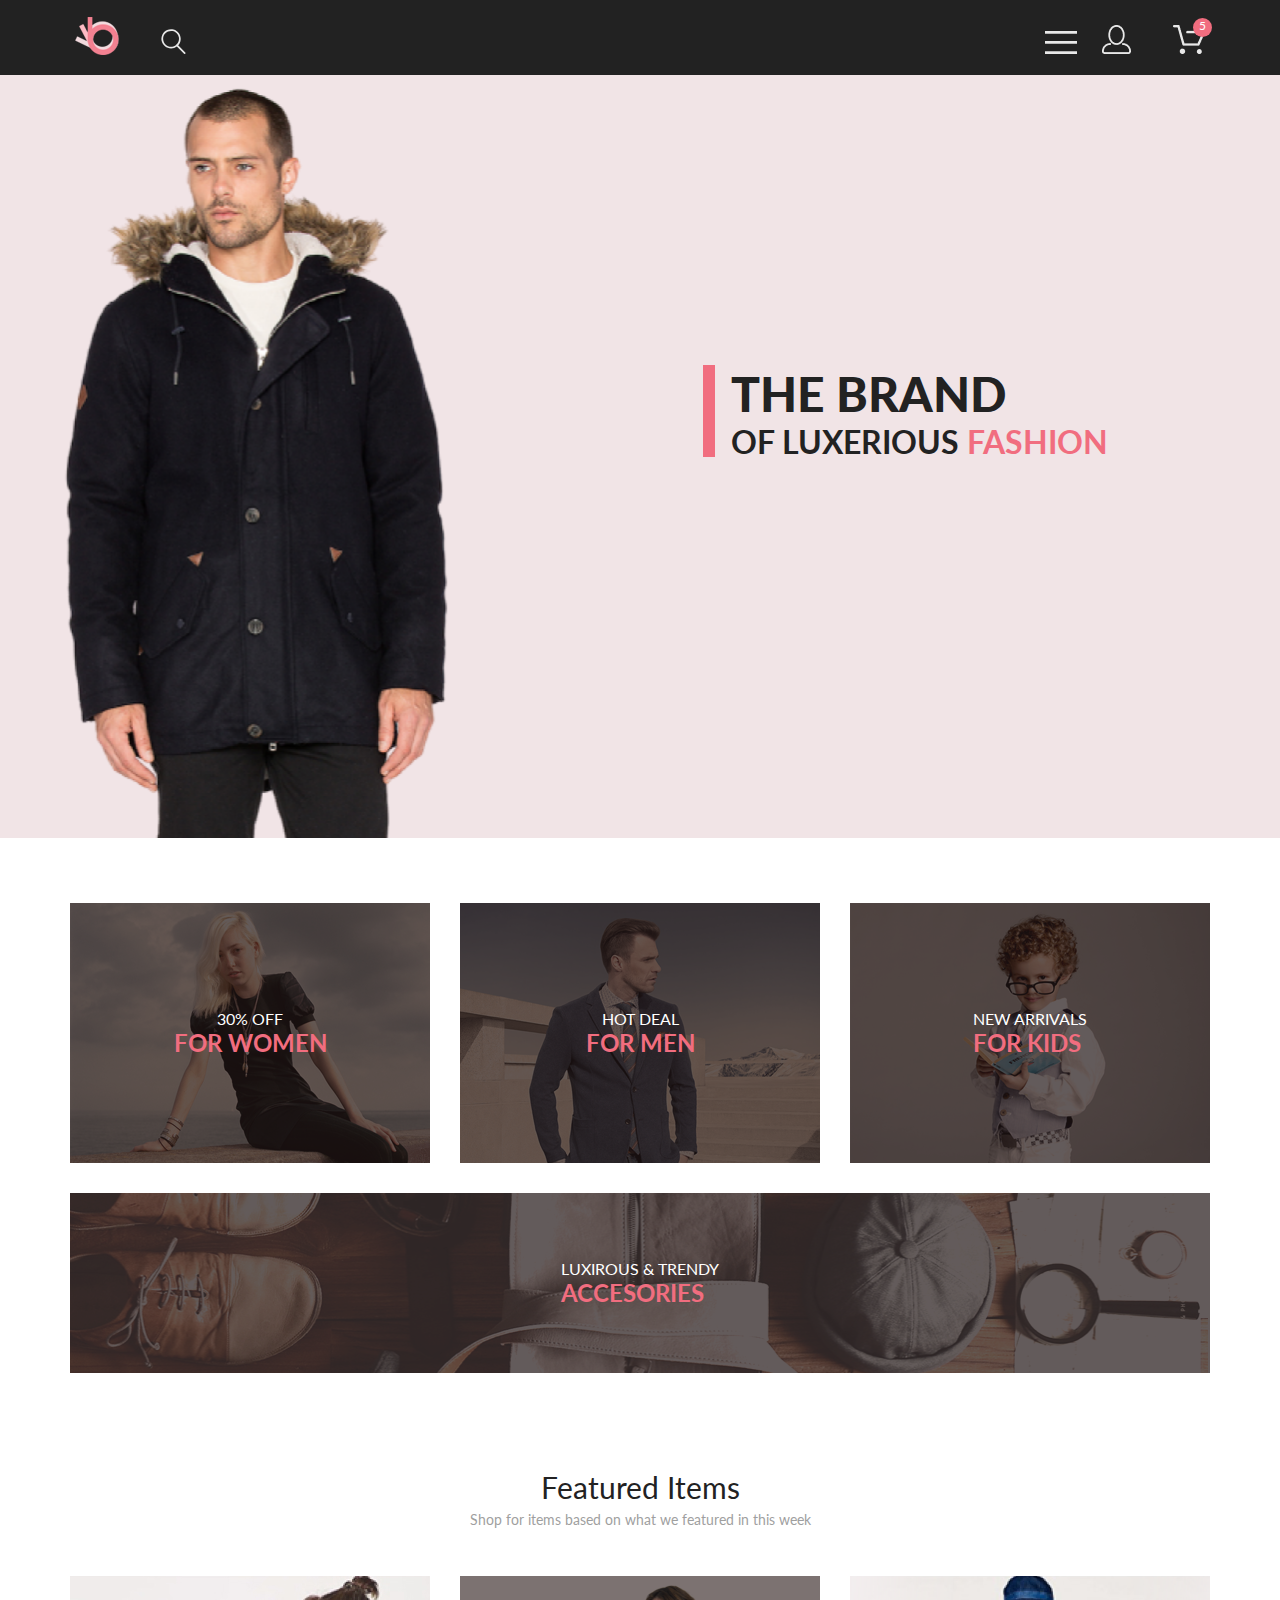
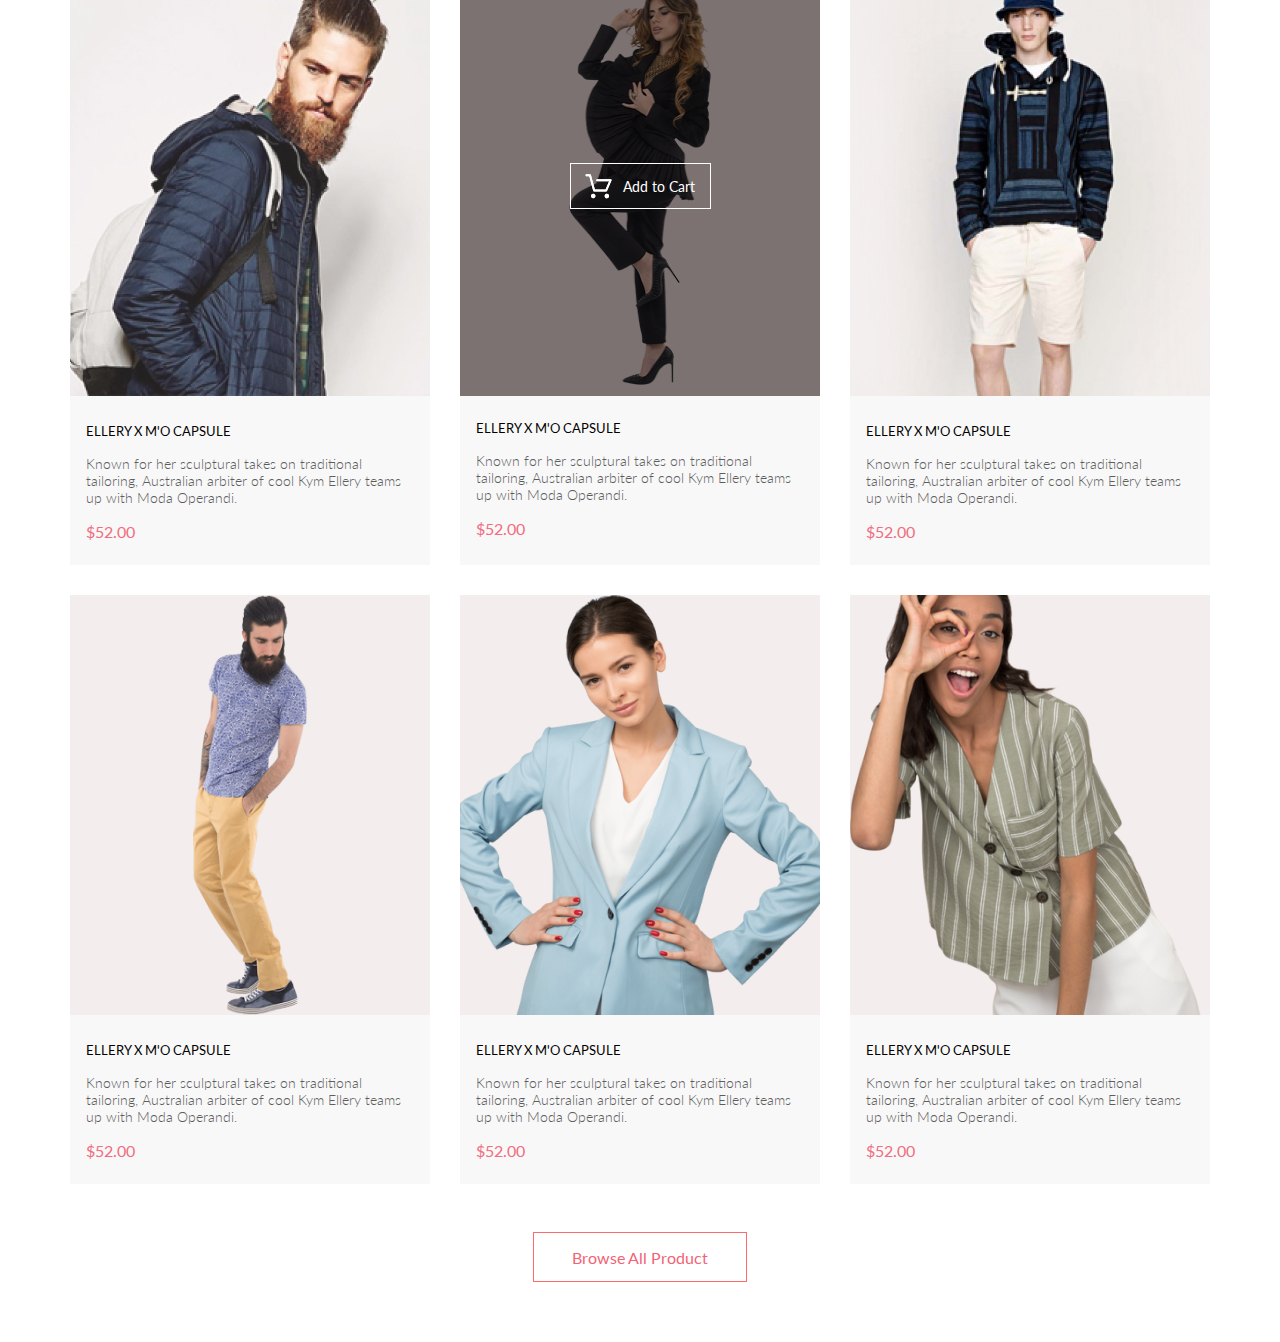
==== index.html @ 6ccb3fb3 "part2" ====
<!DOCTYPE html>
<html lang="en">

<head>
    <link rel="preconnect" href="https://fonts.googleapis.com">
    <link rel="preconnect" href="https://fonts.gstatic.com" crossorigin>
    <link href="https://fonts.googleapis.com/css2?family=Lato:wght@300;400;700;900&display=swap" rel="stylesheet">
    <meta charset="UTF-8">
    <meta name="viewport" content="width=device-width, initial-scale=1.0">
    <title>Document</title>
    <link rel="stylesheet" href="style.css">
</head>

<body>
    <div class="header center4">
        <div class="left_header_icons">
            <a href="./index.html"><img width="44" src="./img/first_header.png" alt="small symbol"></a>
            <img class="magnifying_glass" width="26" height="26" src="./img/second_header.svg" alt="magnifying glass">
        </div>
        <div class="right_header_icons">
            <div class="first_icon">
                <img class="first" src="./img/Forma 1 (1).svg" alt="menu_icon">
            </div>
            <div class="second_icon">
                <img class="middle_icon" src="./img/Forma 1.png" alt="private_area_icon">
            </div>
            <!-- <div class="first_two_icons">
                <img src="./img/Forma 1 (1).svg" alt="menu_icon">
                <img class="middle_icon" src="./img/Forma 1.png" alt="private_area_icon">
            </div> -->
            <div class="cart_with_a_number">
                <img src="./img/Forma 1 (1).png" alt="cart_icon">
                <div class="ellipse_and_number">5</div>
            </div>
            <!-- <img width="159" src="./img/Button copy.png" alt="menu, private area and cart icons"> -->
        </div>
    </div>
    <div class="top_item_with_image_and_logo center">
        <div class="left_top_picture">
            <img class="top_picture" src="./img/big_picture.png" alt="main picture, man">
        </div>
        <div class="right-hand-side-relative">
            <div class="right_hand_side_absolute">
                <div class="right_hand_side_element">
                    <!-- <img width="12" height="92" src="./img/element_near_brand.png" alt="straight vertical line"> -->
                </div>
                <div class="right_hand_side_info">
                    <p class="the_brand">THE BRAND</p>
                    <p class="of_luxerious">OF LUXERIOUS <span class="fashion">FASHION</span></p>
                </div>
            </div>
        </div>
    </div>
    <div class="top_examples center2">
        <div class="item">
            <img class="item_pic_style" src="./img/Group 36.svg" alt="first sample photo">
            <div class="text_inside">
                <p class="first_line">30% OFF</p>
                <p class="second_line">FOR WOMEN</p>
            </div>
            <div class="background_examples">
                <!-- <img src="./img/Rectangle 20.png" alt="background"> -->
            </div>
        </div>
        <div class="item">
            <img class="item_pic_style" src="./img/Group 37.svg" alt="second sample photo">
            <div class="text_inside">
                <p class="first_line">HOT DEAL</p>
                <p class="second_line">FOR MEN</p>
            </div>
        </div>
        <div class="item">
            <img class="item_pic_style" src="./img/Group 38.svg" alt="third sample photo">
            <div class="text_inside">
                <p class="first_line">NEW ARRIVALS</p>
                <p class="second_line">FOR KIDS</p>
            </div>
        </div>
        <div class="big_item">
            <img class="item_big_pic" src="./img/Group 39.svg" alt="wide sample">
            <div class="text_inside">
                <p class="first_line">LUXIROUS & TRENDY</p>
                <p class="second_line">ACCESORIES</p>
            </div>
        </div>
    </div>
    <div class="main_info_section center3">
        <div class="info_and_heading">
            <h3 class="h3_heading">Featured Items</h3>
            <p class="paragraph_main_info">Shop for items based on what we featured in this week</p>
        </div>
        <div class="six_standard_items">
            <div class="standard_item">
                <div class="standard_item_first">
                    <img height="420" src="./img/standard1.jpg" alt="standard item1">
                </div>
                <div class="info_item">
                    <h6 class="h6_heading">ELLERY X M'O CAPSULE</h6>
                    <p class="paragraph_item_main">Known for her sculptural takes on traditional tailoring, Australian
                        arbiter of cool Kym Ellery teams up with Moda Operandi.</p>
                    <p class="price">$52.00</p>
                </div>
            </div>
            <div class="standard_item_second">
                <div class="two_layers_combined">
                    <div class="second_item">
                        <div class="first_layer"><img class="second_picture" src="./img/standard2.png"
                                alt="standard item2"></div>
                        <!-- <div class="second_layer"><img height="420" width="360" src="./img/Rectangle 20.png" alt="background"></div> -->
                    </div>
                    <div class="cart_text_and_pic">
                        <img class="cart_pic" src="./img/Forma 1 copy.svg" alt="cart">
                        <p class="add_to_cart">Add to Cart</p>
                    </div>
                </div>
                <div class="info_item">
                    <h6 class="h6_heading">ELLERY X M'O CAPSULE</h6>
                    <p class="paragraph_item_main">Known for her sculptural takes on traditional tailoring, Australian
                        arbiter of cool Kym Ellery teams up with Moda Operandi.</p>
                    <p class="price">$52.00</p>
                </div>
            </div>
            <div class="standard_item">
                <img src="./img/standard3.png" alt="standard item3">
                <div class="info_item">
                    <h6 class="h6_heading">ELLERY X M'O CAPSULE</h6>
                    <p class="paragraph_item_main">Known for her sculptural takes on traditional tailoring, Australian
                        arbiter of cool Kym Ellery teams up with Moda Operandi.</p>
                    <p class="price">$52.00</p>
                </div>
            </div>
            <div class="standard_item">
                <img src="./img/standard4.png" alt="standard item4">
                <div class="info_item">
                    <h6 class="h6_heading">ELLERY X M'O CAPSULE</h6>
                    <p class="paragraph_item_main">Known for her sculptural takes on traditional tailoring, Australian
                        arbiter of cool Kym Ellery teams up with Moda Operandi.</p>
                    <p class="price">$52.00</p>
                </div>
            </div>
            <div class="standard_item">
                <img src="./img/standard5.png" alt="standard item5">
                <div class="info_item">
                    <h6 class="h6_heading">ELLERY X M'O CAPSULE</h6>
                    <p class="paragraph_item_main">Known for her sculptural takes on traditional tailoring, Australian
                        arbiter of cool Kym Ellery teams up with Moda Operandi.</p>
                    <p class="price">$52.00</p>
                </div>
            </div>
            <div class="standard_item">
                <img src="./img/standard6.png" alt="standard item6">
                <div class="info_item">
                    <h6 class="h6_heading">ELLERY X M'O CAPSULE</h6>
                    <p class="paragraph_item_main">Known for her sculptural takes on traditional tailoring, Australian
                        arbiter of cool Kym Ellery teams up with Moda Operandi.</p>
                    <p class="price">$52.00</p>
                </div>
            </div>
        </div>
        <div class="invitation">
            <p class="invitation_text">Browse All Product</p>
        </div>
    </div>
</body>

</html>
---- style.css ----
* {
    padding: 0;
    margin: 0;
}

a {
    text-decoration: none;
}

.center {
    margin-left: calc(50% - 800px);
    margin-right: calc(50% - 800px);
}

.center4 {
    margin-left: calc(50% - 800px);
    margin-right: calc(50% - 800px);
}

body {
    font-family: 'Lato';
}

/* header */

.header {
    background: #222;
    height: 75px;
    display: flex;
    flex-direction: row;
    flex-wrap: nowrap;
    justify-content: center;
    align-items: center;
    gap: 859px;
}

.left_header_icons {
    display: flex;
    flex-direction: row;
    gap: 41px;
}

.magnifying_glass {
    padding-top: 12px;
}

.right_header_icons {
    color: #E8E8E8;
    display: flex;
    align-items: flex-end;
    padding-top: 7px;
}

.first {
    padding-right: 25px;
}

.middle_icon {    
    padding-right: 42px;
}

.cart_with_a_number {
    position: relative;
}

.ellipse_and_number {
    /* position: absolute; */
    position: absolute;
    z-index: 1;
    color: #FFF;
    font-size: 12px;
    font-style: normal;
    font-weight: 400;
    line-height: normal;
    z-index: 2;
    width: 19px;
    height: 19px;
    border-radius: 50%;
    background-color: #F16D7F;
    text-align: center;
    left: 20px;
    top: -7px;
}

/* 2nd section */

.top_item_with_image_and_logo {
    display: grid;
    grid-template-columns: 50% 50%;
    /* display: flex;
    align-items: center; */
    /* background: #F1E4E6 50% / cover no-repeat; */
    background: #f1e4e6;
}

.left_top_picture {
    display: flex;
    justify-content: center;
}

.top_picture {
    max-width: 800px;
}

.right-hand-side-relative {
    position: relative;
}

.right_hand_side_absolute {
    display: flex;
    gap: 16px;
    flex-wrap: nowrap;
    position: absolute;
    inset: 290px 0px 0px 63px;
}

.right_hand_side_element {
    background: #F16D7F;
    width: 12px;
    height: 92px;
}

.the_brand {
    color: #222;
    font-size: 48px;
    font-style: normal;
    font-weight: 900;
    line-height: normal;
}

.of_luxerious {
    color: #222;
    font-size: 32px;
    font-style: normal;
    font-weight: 700;
    line-height: normal;
}

.fashion {
    color: #F16D7F;
    /* font-size: 32px;
    font-style: normal;
    font-weight: 700;
    line-height: normal; */
}


/* 3rd section */

.top_examples {
    display: grid;
    grid-template-columns: repeat(3, 360px);
    gap: 30px;
    margin-top: 65px;
    margin-bottom: 96px;
    justify-content: center;
}

.item {
    position: relative;
    display: grid;
    justify-content: center;
    align-items: center;
    justify-items: center;
    /* background: rgba(33, 22, 22);
    opacity: 0.7; */
}

.big_item {
    position: relative;
    display: grid;
    align-items: center;
    grid-column: span 3;
    justify-items: center;
}

.text_inside {
    position: absolute;
    z-index: 1;
}

.first_line {
    color: #FFF;
    text-align: center;
    font-size: 16px;
    font-style: normal;
    font-weight: 400;
    line-height: normal;
}

.second_line {
    color: #F16D7F;
    font-size: 24px;
    font-style: normal;
    font-weight: 700;
    line-height: normal;
}

.background_examples {
    position: absolute;
    /* background: rgba(33, 22, 22); */
    opacity: 0.7;
}

/* 4th main section */

.main_info_section {
    margin-bottom: 60px;
    display: flex;
    flex-direction: column;
    flex-wrap: wrap;
    align-items: center;
    align-content: center;
}

.info_and_heading {
    display: flex;
    flex-direction: column;
    align-items: center;
}

.six_standard_items {
    display: grid;
    grid-template-columns: repeat(3, 360px);
    justify-content: center;
    gap: 30px;
}

.standard_item {
    background: #F8F8F8;
}

.standard_item_second {
    display: grid;
    grid-template-rows: 420px 161px;
    background: #F8F8F8;
}

.two_layers_combined {
    display: grid;
    align-items: center;
    justify-items: center;
}

.second_item {
    padding-top: 9px;
    padding-bottom: 8px;
    display: flex;
    background: #F7E4E2;
    justify-items: center;
    position: relative;
    flex-direction: row;
    justify-content: center;
    align-items: center;
    filter: brightness(0.5);
    padding-left: 109px;
    padding-right: 109px;
}

.cart_text_and_pic {
    border: 1px solid #FFF;
    width: 139px;
    height: 44px;
    display: flex;
    flex-direction: row;
    flex-wrap: nowrap;
    justify-content: center;
    align-items: center;
    gap: 11px;
    position: absolute;
    z-index: 2;
}

.second_layer {
    position: absolute;
    z-index: 1;
    top: -2px;
}

.add_to_cart {
    color: #FFF;
    font-size: 14px;
    font-style: normal;
    font-weight: 400;
    line-height: normal;
}

.h3_heading {
    color: #222;
    font-size: 30px;
    font-style: normal;
    font-weight: 400;
    line-height: normal;
}

.paragraph_main_info {
    padding-top: 6px;
    padding-bottom: 48px;
    color: #9F9F9F;
    font-size: 14px;
    font-style: normal;
    font-weight: 400;
    line-height: normal;
}

.info_item {
    
    padding-top: 24px;
    padding-right: 24px;
    padding-left: 16px;
    padding-bottom: 24px;
    background: #F8F8F8;    
}

.h6_heading {
    color: #000;
    font-size: 13px;
    font-style: normal;
    font-weight: 400;
    line-height: normal;
}

.paragraph_item_main {
    padding-top: 16px;
    padding-bottom: 16px;
    color: #5D5D5D;
    font-size: 14px;
    font-style: normal;
    font-weight: 300;
    line-height: normal;
    max-width: 315px;
}

.price {
    color: #F16D7F;
    font-size: 16px;
    font-style: normal;
    font-weight: 400;
    line-height: normal;
}

.invitation {
    margin-top: 48px;
    border: 1px solid #FF6A6A;
    width: 212px;
    height: 48px;
    display: flex;
    justify-content: center;
    align-items: center;
}

.invitation_text {
    color: #F26376;
    font-size: 16px;
    font-style: normal;
    font-weight: 400;
    line-height: normal;
}

@media screen and (min-width: 768px) and (max-width: 1023px) {
    .center {
        margin-left: 0;
        margin-right: 0;
    }

    .center2 {
        margin-left: 16px;
        margin-right: 16px;
    }

    .center4 {
        padding-left: 32px;
        padding-right: 32px;
        margin-left: 0;
        margin-right: 0;
    }


    .header {
        height: 74px;
        display: flex;
        flex-direction: row;
        flex-wrap: nowrap;
        justify-content: center;
        align-items: center;
        gap: 424px;
    }

    .the_brand {
        font-size: 44px;
    }

    .of_luxerious {
        font-size: 24px;
    }

    .top_picture {
        max-width: 386px;
        max-height: 368px;
    }

    .right_hand_side_absolute {
        gap: 16px;
        inset: 138px 0px 0px 39px;
    }

    .top_examples {
        grid-template-columns: repeat(3, 232px);
        gap: 20px;
        margin-bottom: 110px;
    }

    .item_pic_style {
        max-width: 232px;
        max-height: 168px;
    }

    .item_big_pic {
        max-width: 736px;
        max-height: 116px;
    }

    .six_standard_items {
        grid-template-columns: repeat(2, 360px);
        gap: 16px;
    }

    .invitation {
        margin-top: 32px;
    }
}

@media screen and (max-width: 767px) {

    .center {
        margin-left: 0;
        margin-right: 0;
    }

    .center2 {
        margin-left: 16px;
        margin-right: 16px;
        /* padding-left: 16px;
        padding-right: 16px; */
    }

    .center3 {
        margin-left: 8px;
        margin-right: 8px;
    }

    .center4 {
        padding-left: 16px;
        padding-right: 16px;
        margin-left: 0px;
        margin-right: 0px;
    }

    .header {
        gap: 200px;
    }
    
    .first {
        padding-right: 0;
    }
    .second_icon {
        display: none;
    }

    .cart_with_a_number {
        display: none;
    }
    
    .left_top_picture {
        display: none;
    }
    
    .top_picture {
        display: none;
    }

    .right-hand-side-relative {
        width: 100vw;
        height: 363px;
        background: #f1e4e6;
    }

    .right_hand_side_absolute {
        inset: 0;
        width: 100vw;
        height: 363px;
        display: flex;       
        justify-content: center;
        align-items: center;
    }

    .right_hand_side_element {
        height: 61px;
    }

    .the_brand {
        font-size: 38px;
    }

    .of_luxerious {
        font-size: 20px;
    }

    .big_item {
        grid-column: span 1;
    }

    .item_pic_style {
        max-width: 343px;
    }

    .item_big_pic {
        max-width: 343px;
        max-height: 111px;
    }

    .top_examples {
        grid-template-columns: repeat(1, 343px);
        gap: 32px;

        margin-bottom: 64px;
    }

    .six_standard_items {
        grid-template-columns: repeat(1, 360px);
        gap: 16px;
    }

    .paragraph_main_info {
        padding-top: 3px;
        padding-bottom: 65px;
    }

    .invitation {
        margin-top: 41px;
    }

    .main_info_section {
        margin-bottom: 85px;
    }
}
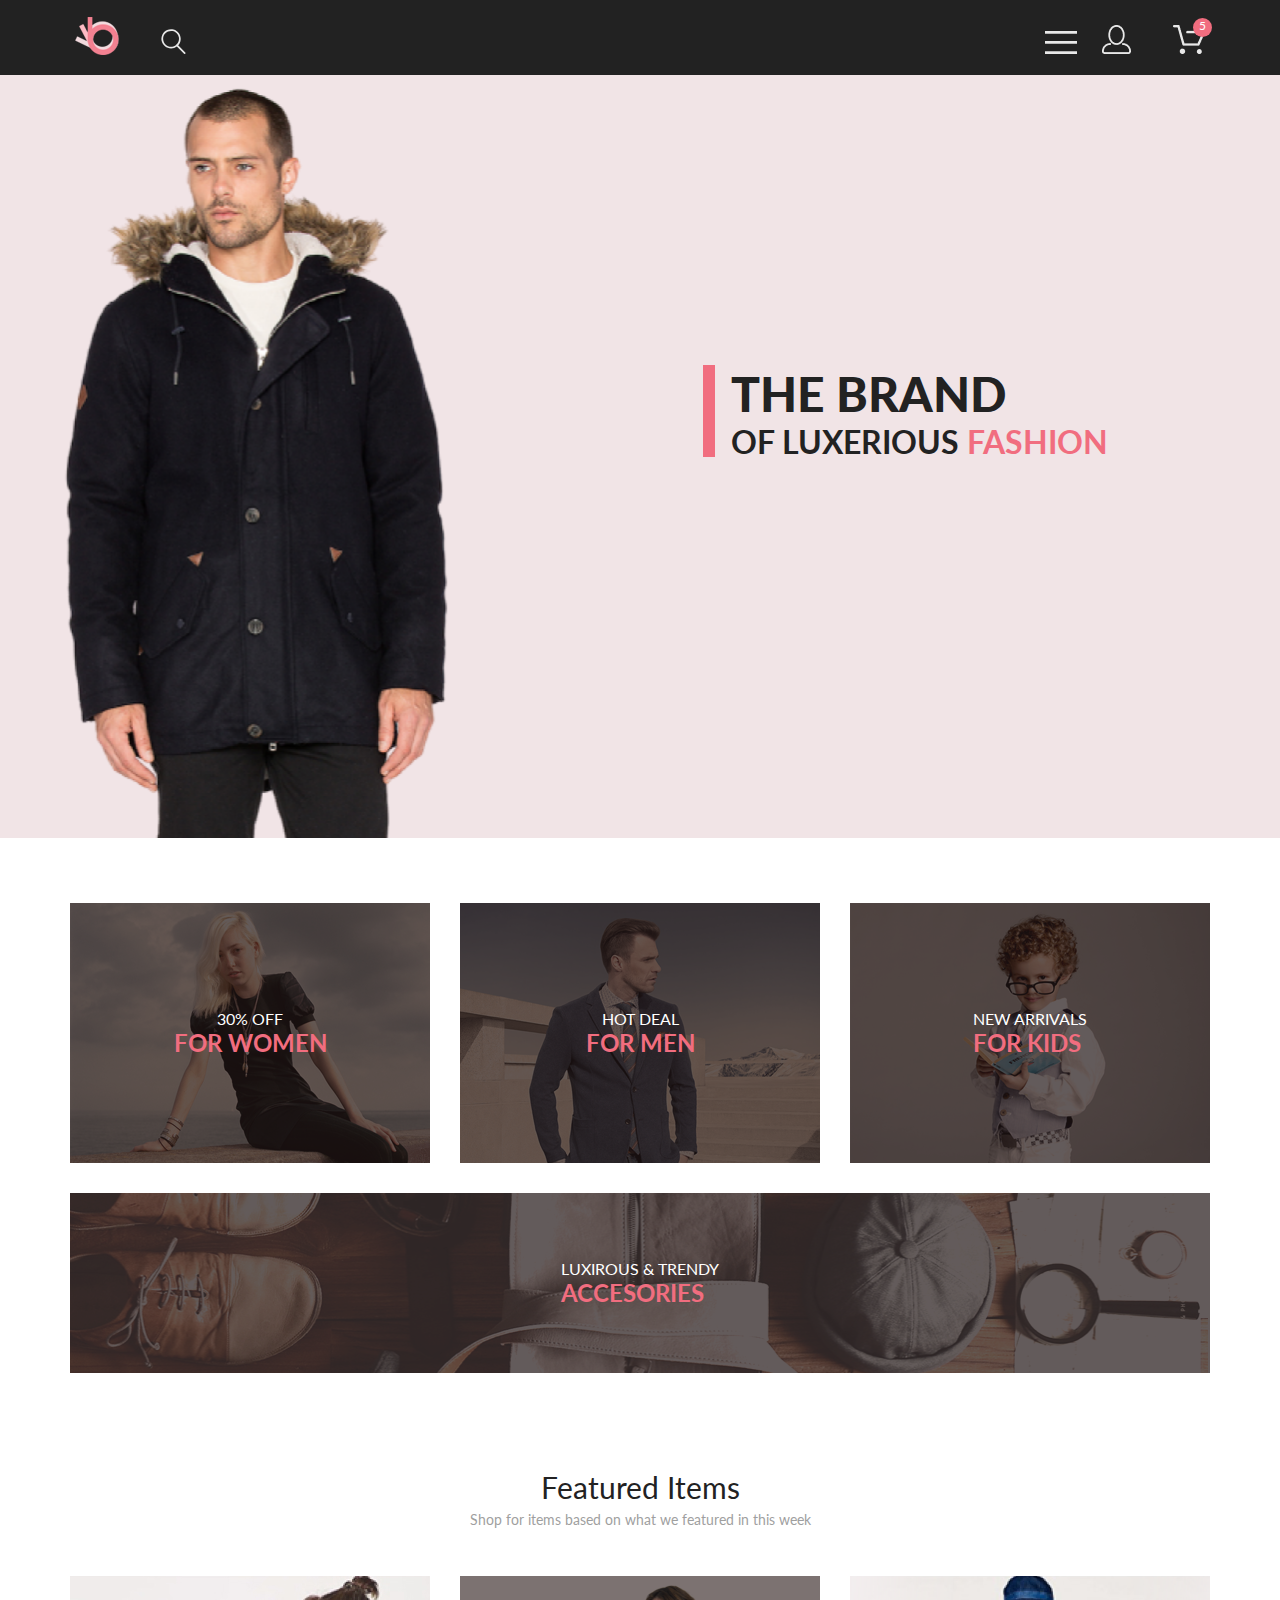
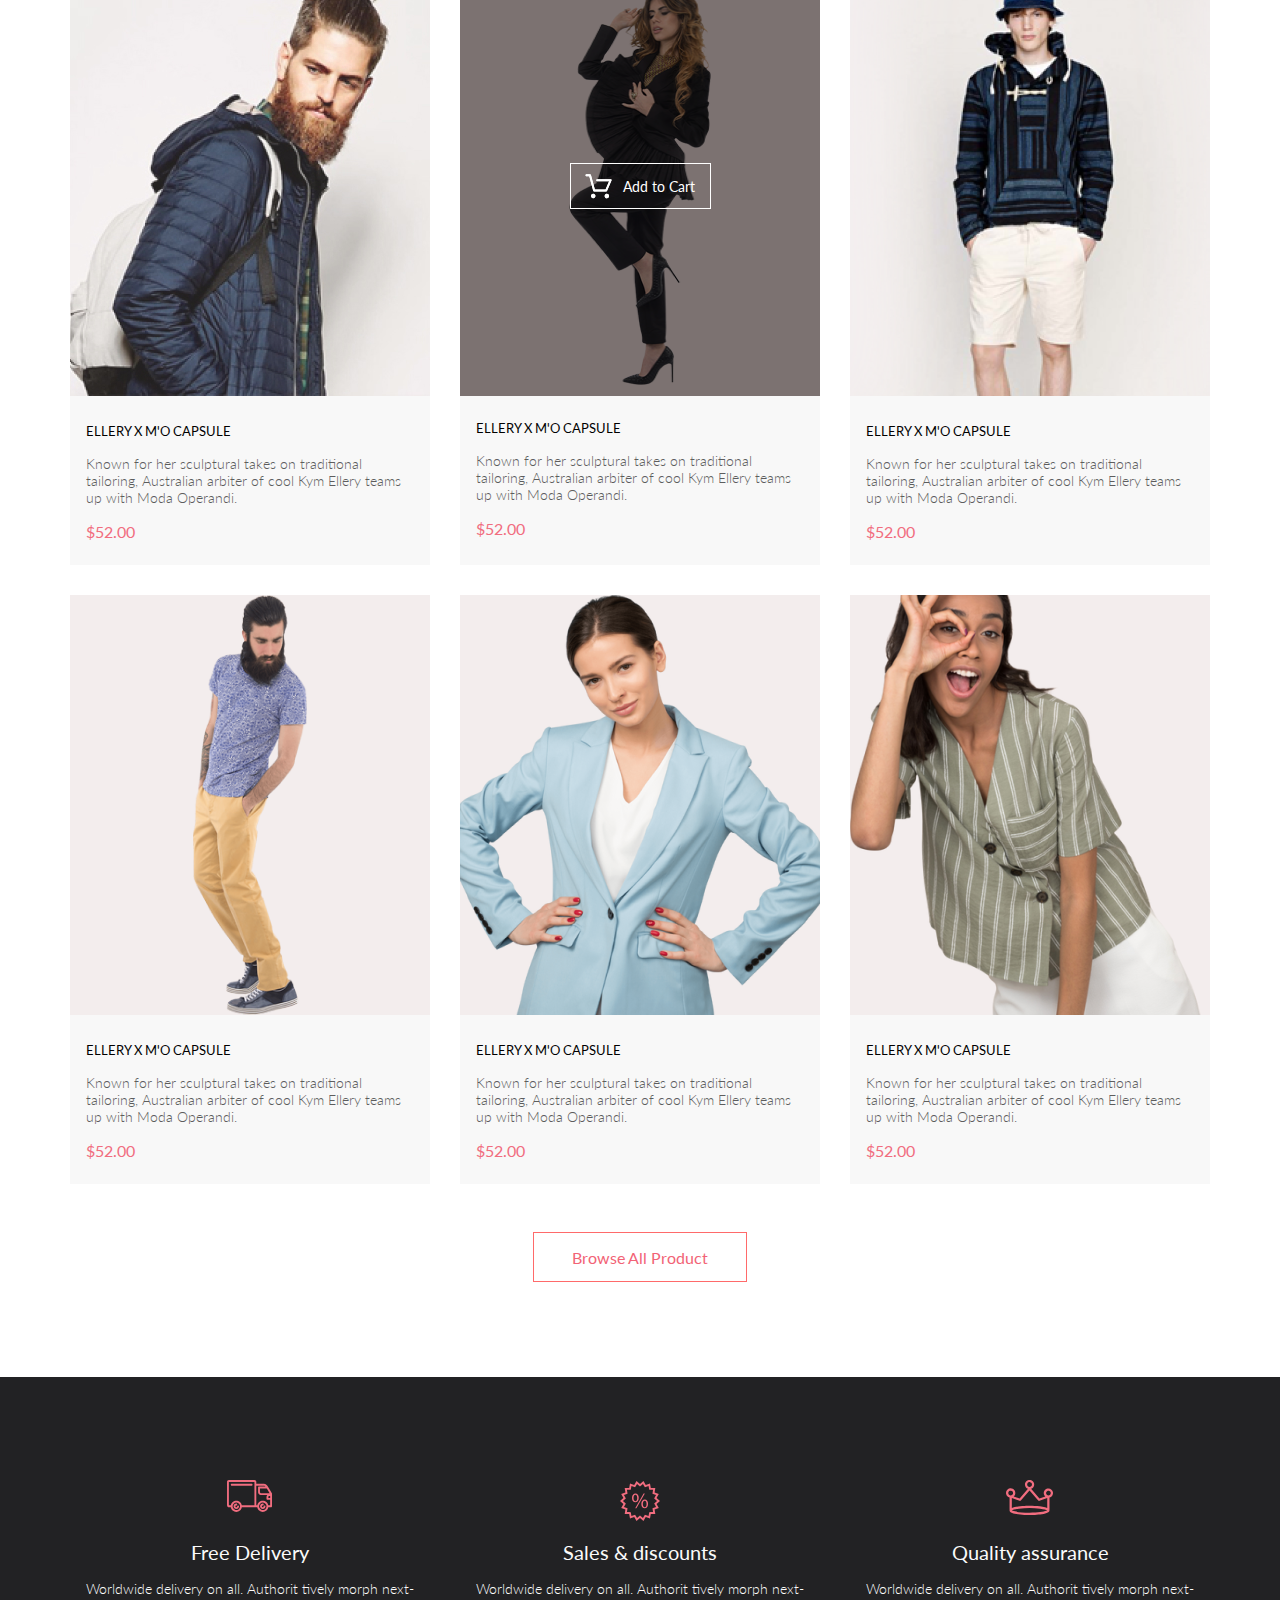
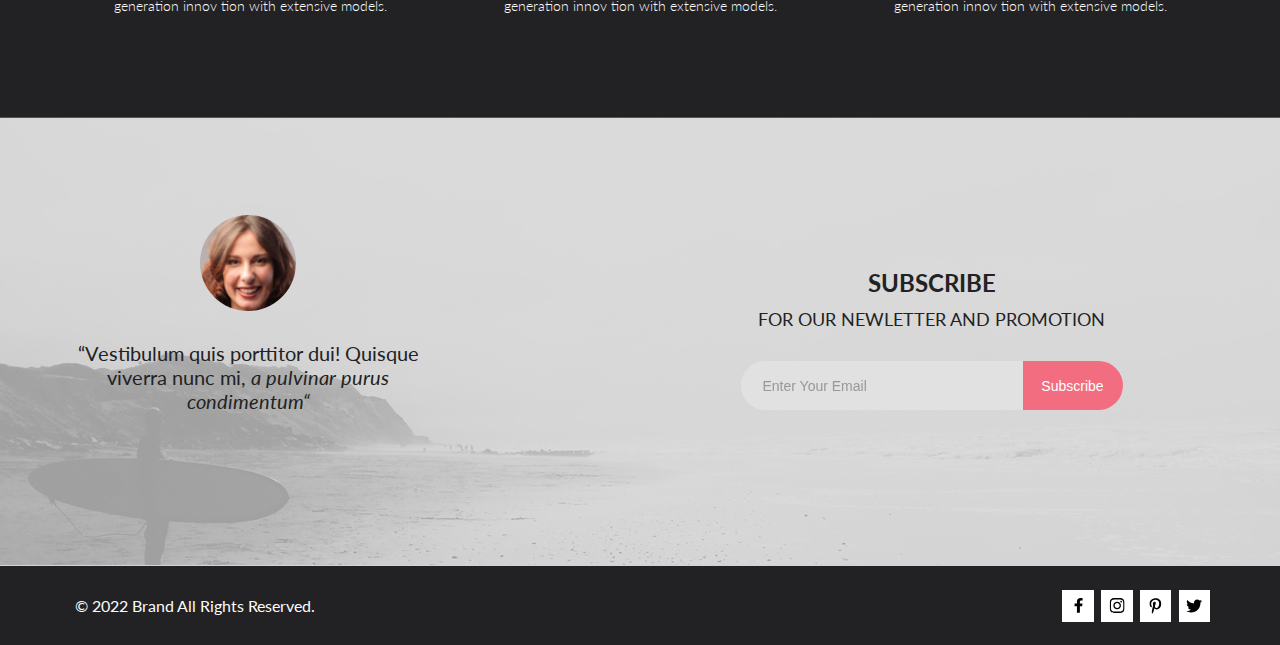
==== commit 6500c159: "first part" ====
--- a/index.html
+++ b/index.html
@@ -161,6 +161,105 @@
             <p class="invitation_text">Browse All Product</p>
         </div>
     </div>
+    <div class="delivery_and_discounts center">
+        <div class="delivery_and_discounts_item">
+            <img class="truck" src="./img/car.svg" alt="truck">
+            <h6 class="delivery_and_discounts_h6">Free Delivery</h6>
+            <p class="delivery_and_discounts_paragraph">Worldwide delivery on all. Authorit tively morph next-generation
+                innov tion with extensive models.</p>
+        </div>
+        <div class="delivery_and_discounts_item">
+            <img class="discounts" src="./img/discounts.svg" alt="discounts">
+            <h6 class="delivery_and_discounts_h6">Sales & discounts</h6>
+            <p class="delivery_and_discounts_paragraph">Worldwide delivery on all. Authorit tively morph next-generation
+                innov tion with extensive models.</p>
+        </div>
+        <div class="delivery_and_discounts_item">
+            <img class="crown" src="./img/queen.svg" alt="crown">
+            <h6 class="delivery_and_discounts_h6">Quality assurance</h6>
+            <p class="delivery_and_discounts_paragraph">Worldwide delivery on all. Authorit tively morph next-generation
+                innov tion with extensive models.</p>
+        </div>
+    </div>
+    <div class="subscribe_section center">
+        <div class="subscribe_section_pic">
+            <img class="subscribe_section_background" src="./img/Layer 41.png" alt="background picture">
+        </div>
+        <!-- <div class="subscribe_section_z_index1"> -->
+        <div class="quote_part">
+            <img class="quote_part_pic" src="./img/Intersect.svg" alt="photo lady">
+            <p class="quote_paragraph">“Vestibulum quis porttitor dui! Quisque viverra nunc mi, <span
+                    class="quote_paragraph_part2">a pulvinar purus condimentum“</span></p>
+        </div>
+        <div class="subscribe">
+            <div class="subscribe_text">
+                <h4 class="subscribe_h4">SUBSCRIBE</h4>
+                <h5 class="subscribe_h5">FOR OUR NEWLETTER AND PROMOTION</h5>
+            </div>
+            <form class="subscribe_form" action="#">
+                <label for="subscribe_email"></label>
+                <input class="subscribe_input" placeholder="Enter Your Email" id="subscribe_email" type="email">
+                <button class="subscribe_button">Subscribe</button>
+            </form>
+        </div>
+        <!-- </div> -->
+    </div>
+    <div class="rights_reserved_section center">
+        <div class="rights_reserved">
+            <p class="rights_reserved_paragraph">© 2022 Brand All Rights Reserved.</p>
+        </div>
+        <div class="social_icons">
+            <div class="background">
+                <svg xmlns="http://www.w3.org/2000/svg" width="11" height="16" viewBox="0 0 11 16" fill="none">
+                    <path
+                        d="M9.08836 8.28L9.50686 5.61602H6.89022V3.88729C6.89022 3.15847 7.25574 2.44806 8.42765 2.44806H9.61722V0.179975C9.61722 0.179975 8.53772 0 7.50561 0C5.35073 0 3.9422 1.27593 3.9422 3.5857V5.61602H1.54688V8.28H3.9422V14.72H6.89022V8.28H9.08836Z"
+                        fill="black" />
+                </svg>
+            </div>
+            <div class="background">
+                <svg xmlns="http://www.w3.org/2000/svg" width="16" height="17" viewBox="0 0 16 17" fill="none">
+                    <g clip-path="url(#clip0_190_1610)">
+                        <path
+                            d="M8.13677 4.68162C6.02163 4.68162 4.31555 6.38494 4.31555 8.49666C4.31555 10.6084 6.02163 12.3117 8.13677 12.3117C10.2519 12.3117 11.958 10.6084 11.958 8.49666C11.958 6.38494 10.2519 4.68162 8.13677 4.68162ZM8.13677 10.9769C6.76991 10.9769 5.65248 9.86463 5.65248 8.49666C5.65248 7.12869 6.76658 6.01639 8.13677 6.01639C9.50695 6.01639 10.6211 7.12869 10.6211 8.49666C10.6211 9.86463 9.50363 10.9769 8.13677 10.9769ZM13.0056 4.52557C13.0056 5.02029 12.6065 5.41541 12.1143 5.41541C11.6188 5.41541 11.223 5.01697 11.223 4.52557C11.223 4.03416 11.6221 3.63572 12.1143 3.63572C12.6065 3.63572 13.0056 4.03416 13.0056 4.52557ZM15.5364 5.42869C15.4799 4.2367 15.2072 3.18084 14.3325 2.31092C13.4612 1.441 12.4036 1.16873 11.2097 1.10897C9.9792 1.03924 6.29101 1.03924 5.0605 1.10897C3.8699 1.16541 2.81233 1.43768 1.93768 2.3076C1.06302 3.17752 0.793639 4.23338 0.733776 5.42537C0.663937 6.65389 0.663937 10.3361 0.733776 11.5646C0.790313 12.7566 1.06302 13.8125 1.93768 14.6824C2.81233 15.5523 3.86658 15.8246 5.0605 15.8844C6.29101 15.9541 9.9792 15.9541 11.2097 15.8844C12.4036 15.8279 13.4612 15.5556 14.3325 14.6824C15.2039 13.8125 15.4766 12.7566 15.5364 11.5646C15.6063 10.3361 15.6063 6.65721 15.5364 5.42869ZM13.9468 12.8828C13.6874 13.5336 13.1852 14.0349 12.53 14.2972C11.5489 14.6857 9.22094 14.5961 8.13677 14.5961C7.05259 14.5961 4.72128 14.6824 3.74353 14.2972C3.09169 14.0383 2.58951 13.5369 2.32678 12.8828C1.93768 11.9033 2.02747 9.57908 2.02747 8.49666C2.02747 7.41424 1.941 5.0867 2.32678 4.11053C2.58619 3.45975 3.08837 2.95838 3.74353 2.69608C4.72461 2.3076 7.05259 2.39725 8.13677 2.39725C9.22094 2.39725 11.5523 2.31092 12.53 2.69608C13.1818 2.95506 13.684 3.45643 13.9468 4.11053C14.3359 5.09002 14.2461 7.41424 14.2461 8.49666C14.2461 9.57908 14.3359 11.9066 13.9468 12.8828Z"
+                            fill="black" />
+                    </g>
+                    <defs>
+                        <clipPath id="clip0_190_1610">
+                            <rect width="14.8991" height="17" fill="white" transform="translate(0.68396)" />
+                        </clipPath>
+                    </defs>
+                </svg>
+            </div>
+            <div class="background">
+                <svg xmlns="http://www.w3.org/2000/svg" width="13" height="16" viewBox="0 0 13 16" fill="none">
+                    <g clip-path="url(#clip0_190_1618)">
+                        <path
+                            d="M6.7402 0.203125C3.55552 0.203125 0.408081 2.34063 0.408081 5.8C0.408081 8 1.63726 9.25 2.38221 9.25C2.68951 9.25 2.86643 8.3875 2.86643 8.14375C2.86643 7.85313 2.13079 7.23438 2.13079 6.025C2.13079 3.5125 4.03043 1.73125 6.48878 1.73125C8.60259 1.73125 10.167 2.94062 10.167 5.1625C10.167 6.82187 9.50585 9.93437 7.3641 9.93437C6.59121 9.93437 5.93006 9.37187 5.93006 8.56563C5.93006 7.38438 6.74951 6.24062 6.74951 5.02187C6.74951 2.95312 3.83487 3.32812 3.83487 5.82812C3.83487 6.35313 3.90006 6.93437 4.13286 7.4125C3.70451 9.26875 2.82919 12.0344 2.82919 13.9469C2.82919 14.5375 2.91299 15.1188 2.96886 15.7094C3.0744 15.8281 3.02163 15.8156 3.18304 15.7563C4.74744 13.6 4.69157 13.1781 5.39928 10.3562C5.78107 11.0875 6.76814 11.4812 7.55034 11.4812C10.8468 11.4812 12.3274 8.24688 12.3274 5.33125C12.3274 2.22813 9.66415 0.203125 6.7402 0.203125Z"
+                            fill="black" />
+                    </g>
+                    <defs>
+                        <clipPath id="clip0_190_1618">
+                            <rect width="11.9193" height="16" fill="white" transform="translate(0.408081)" />
+                        </clipPath>
+                    </defs>
+                </svg>
+            </div>
+            <div class="background">
+                <svg xmlns="http://www.w3.org/2000/svg" width="17" height="16" viewBox="0 0 17 16" fill="none">
+                    <g clip-path="url(#clip0_190_1614)">
+                        <path
+                            d="M14.4181 4.74107C14.4281 4.88319 14.4281 5.02535 14.4281 5.16747C14.4281 9.50247 11.1509 14.4974 5.16096 14.4974C3.31558 14.4974 1.60132 13.9593 0.159302 13.0253C0.421495 13.0558 0.673569 13.0659 0.94585 13.0659C2.46851 13.0659 3.8702 12.5482 4.98953 11.6649C3.5576 11.6345 2.3576 10.6903 1.94415 9.39081C2.14585 9.42125 2.34751 9.44156 2.5593 9.44156C2.85172 9.44156 3.14418 9.40094 3.41643 9.32991C1.92401 9.02531 0.80465 7.70553 0.80465 6.11163V6.07103C1.23825 6.31469 1.74249 6.46697 2.2769 6.48725C1.39959 5.89841 0.824826 4.89335 0.824826 3.75628C0.824826 3.14716 0.98614 2.58878 1.26851 2.10147C2.87187 4.09131 5.28195 5.39078 7.98443 5.53294C7.93403 5.28928 7.90376 5.0355 7.90376 4.78169C7.90376 2.97457 9.35586 1.5025 11.1609 1.5025C12.0987 1.5025 12.9457 1.89844 13.5407 2.53803C14.2768 2.39591 14.9827 2.12178 15.6079 1.74616C15.3659 2.5076 14.8516 3.14719 14.176 3.55325C14.8315 3.48222 15.4668 3.29944 16.0516 3.04566C15.608 3.69538 15.0533 4.27403 14.4181 4.74107Z"
+                            fill="black" />
+                    </g>
+                    <defs>
+                        <clipPath id="clip0_190_1614">
+                            <rect width="15.8924" height="16" fill="white" transform="translate(0.159302)" />
+                        </clipPath>
+                    </defs>
+                </svg>
+            </div>
+        </div>
+    </div>
 </body>
 
 </html>--- a/style.css
+++ b/style.css
@@ -205,7 +205,7 @@
 /* 4th main section */
 
 .main_info_section {
-    margin-bottom: 60px;
+    margin-bottom: 95px;
     display: flex;
     flex-direction: column;
     flex-wrap: wrap;
@@ -355,6 +355,229 @@
     font-style: normal;
     font-weight: 400;
     line-height: normal;
+}
+
+.delivery_and_discounts {    
+    background: #222224;
+    display: grid;
+    grid-template-columns: repeat(3, 360px);
+    gap: 30px;
+    justify-content: center;
+}
+
+.delivery_and_discounts_item {
+    display: flex;
+    flex-wrap: nowrap;
+    flex-direction: column;
+    align-items: center;
+}
+
+.truck {
+    margin-top: 103px;
+    margin-bottom: 28px;
+}
+
+.discounts {
+    margin-top: 104px;
+    margin-bottom: 19px;
+}
+
+.crown {
+    margin-top: 103px;
+    margin-bottom: 25px;
+}
+
+.delivery_and_discounts_h6 {
+    color: #FBFBFB;
+    font-size: 19.96px;
+    font-style: normal;
+    font-weight: 400;
+    line-height: normal;
+}
+
+.delivery_and_discounts_paragraph {    
+    width: 360px;
+    height: 34px;
+    margin-top: 16px;
+    margin-bottom: 104px;
+    color: #FBFBFB;
+    text-align: center;
+    font-size: 13.972px;
+    font-style: normal;
+    font-weight: 300;
+    line-height: normal;
+}
+
+.subscribe_section {
+    background: lightgray 0px -169px / 100% 246.875% no-repeat;
+    position: relative;
+    display: flex;
+    flex-direction: row;
+    flex-wrap: nowrap;
+    justify-content: space-between;
+    align-items: center;    
+}
+
+.subscribe_section_pic {
+    position: absolute;
+    z-index: 1;
+    opacity: 0.25;
+}
+
+.quote_part {
+    display: flex;
+    flex-direction: column;
+    flex-wrap: nowrap;
+    align-items: center;
+    gap: 30px;
+    padding-left: 228px;
+    padding-top: 97px;
+    padding-bottom: 126px;
+    /* position: absolute; */
+    z-index: 3;
+}
+
+.quote_part_pic {
+    width: 96px;
+    height: 96px;    
+}
+
+.quote_paragraph {
+    width: 360px;
+    height: 99px;
+    flex-shrink: 0;
+    color: #222224;
+    text-align: center;
+    font-size: 20px;
+    font-style: normal;
+    font-weight: 400;
+    line-height: normal;
+}
+
+.quote_paragraph_part2 {
+    color: #222224;
+    font-size: 20px;
+    font-style: italic;
+    font-weight: 400;
+    line-height: normal;
+}
+
+.subscribe {
+    width: 557px;
+    height: 142px;    
+    padding-top: 150px;
+    padding-right: 230px;
+    padding-bottom: 156px;
+    display: flex;
+    flex-direction: column;
+    flex-wrap: nowrap;
+    gap: 32px;
+    align-items: center;
+    /* position: absolute; */
+    z-index: 3;
+}
+
+.subscribe_text {
+    width: 557px;
+    height: 61px;
+    display: flex;
+    flex-direction: column;
+    justify-content: center;
+    align-items: center;
+}
+
+.subscribe_h4 {
+    color: #222224;
+    text-align: center;
+    font-size: 24px;
+    font-style: normal;
+    font-weight: 700;
+    line-height: 167.2%; /* 40.128px */
+}
+
+.subscribe_h5 {
+    color: #222224;
+    font-size: 18px;
+    font-style: normal;
+    font-weight: 400;
+    line-height: 167.2%;
+}
+
+.subscribe_form {
+    background: #E1E1E1;
+    border-radius: 28px 28px 28px 28px;
+}
+
+.subscribe_input {
+    width: 256px;
+    height: 49px;
+    border: 0;
+    border-radius: 28px 0 0 28px;
+    background: #E1E1E1;
+    padding-left: 22px;
+    color: #222224;
+    font-size: 14px;
+    font-style: normal;
+    font-weight: 400;
+    line-height: normal;
+    opacity: 0.671;
+}
+
+.subscribe_button {
+    width: 100px;
+    height: 49px;
+    background: #F16D7F;
+    border: 0;
+    border-radius: 0 28px 28px 0;
+    color: #FFF;
+    text-align: center;
+    font-size: 14px;
+    font-style: normal;
+    font-weight: 400;
+    line-height: normal;    
+}
+/* .subscribe_section_pic {
+    position: absolute;
+    z-index: -1;
+} */
+
+.rights_reserved_section {
+    background: #222224;
+    display: flex;
+    flex-direction: row;
+    justify-content: space-between;
+    align-items: center;
+    flex-wrap: nowrap;
+    height: 79px;    
+}
+
+.rights_reserved {
+    padding-left: 235px;
+}
+
+.rights_reserved_paragraph {
+    width: 332px;
+    color: #FBFBFB;
+    font-size: 16px;
+    font-style: normal;
+    font-weight: 400;
+    line-height: normal;
+}
+
+.social_icons {
+    display: flex;    
+    gap: 7.29px;
+    padding-right: 230px;
+}
+
+.background {
+    width: 31.451px;
+    height: 32px;
+    flex-shrink: 0;
+    background: #FFF;
+    display: flex;
+    justify-content: center;
+    align-items: center;
 }
 
 @media screen and (min-width: 768px) and (max-width: 1023px) {
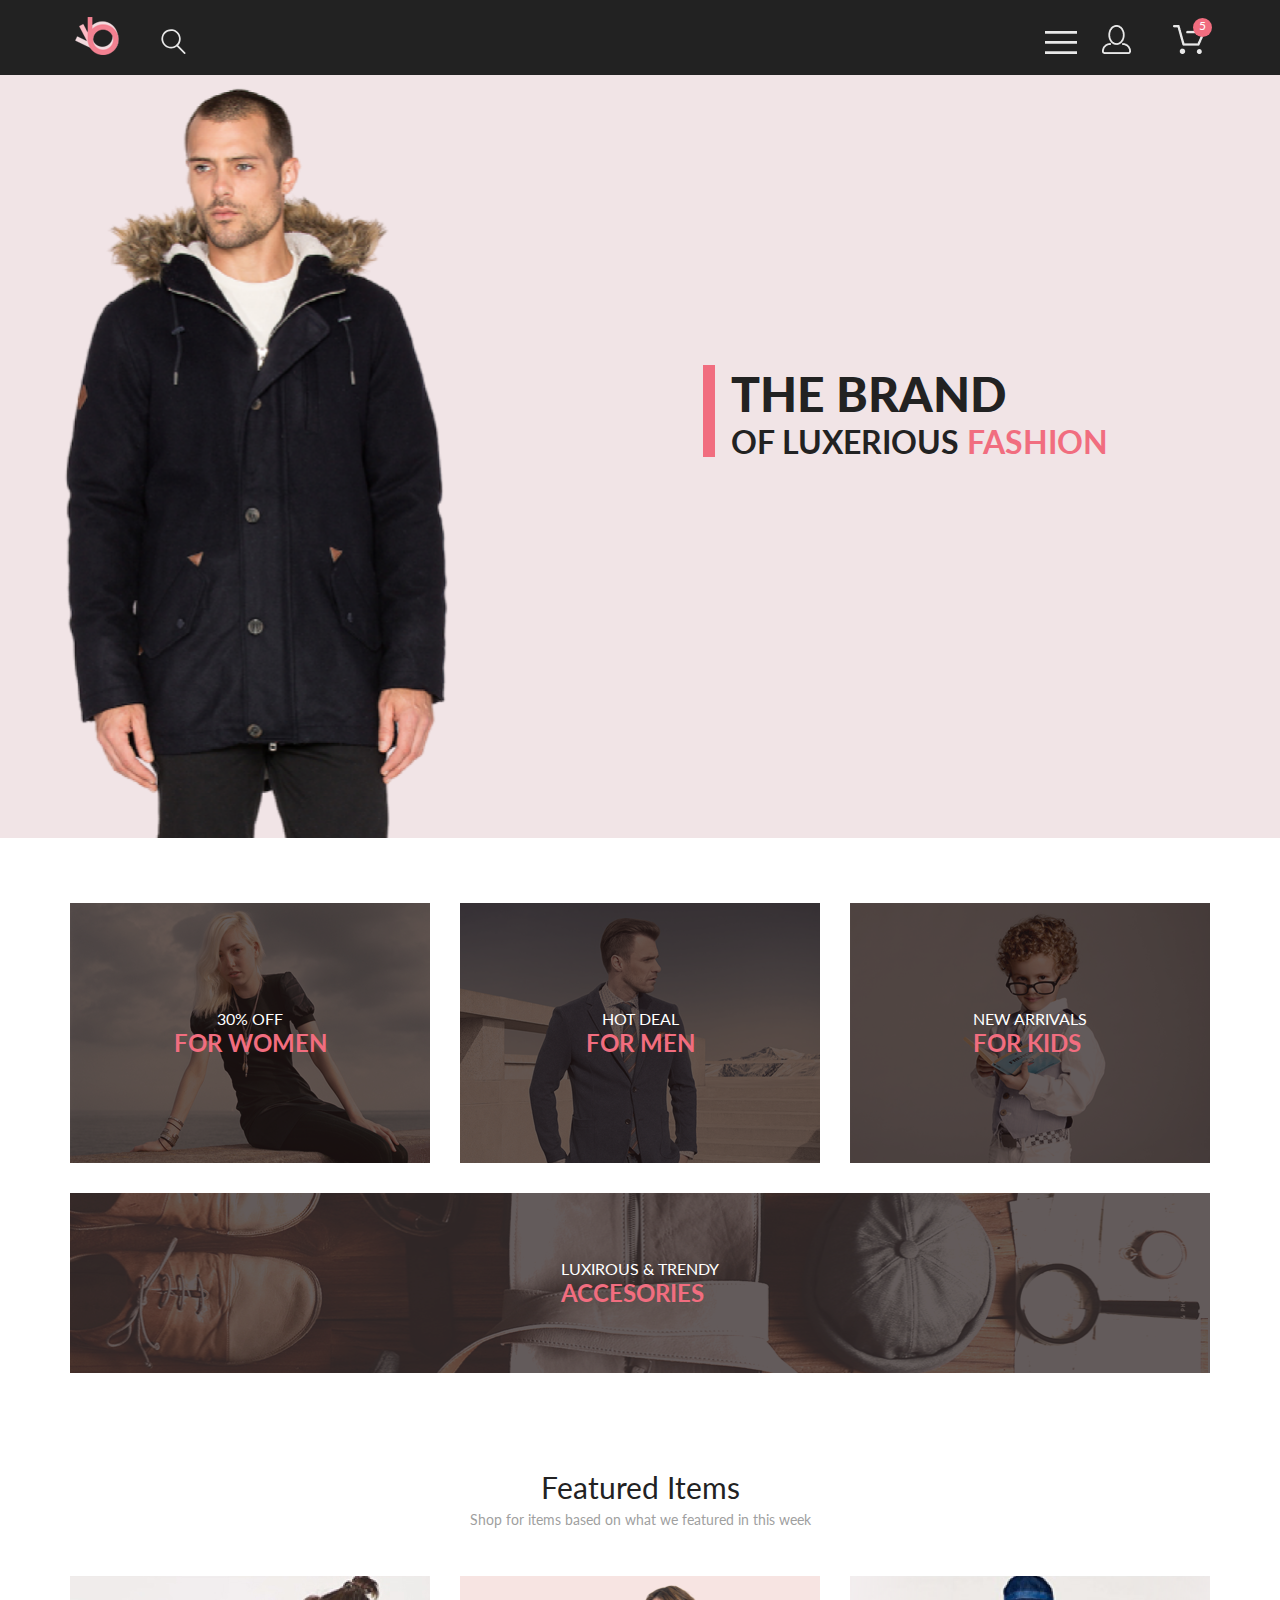
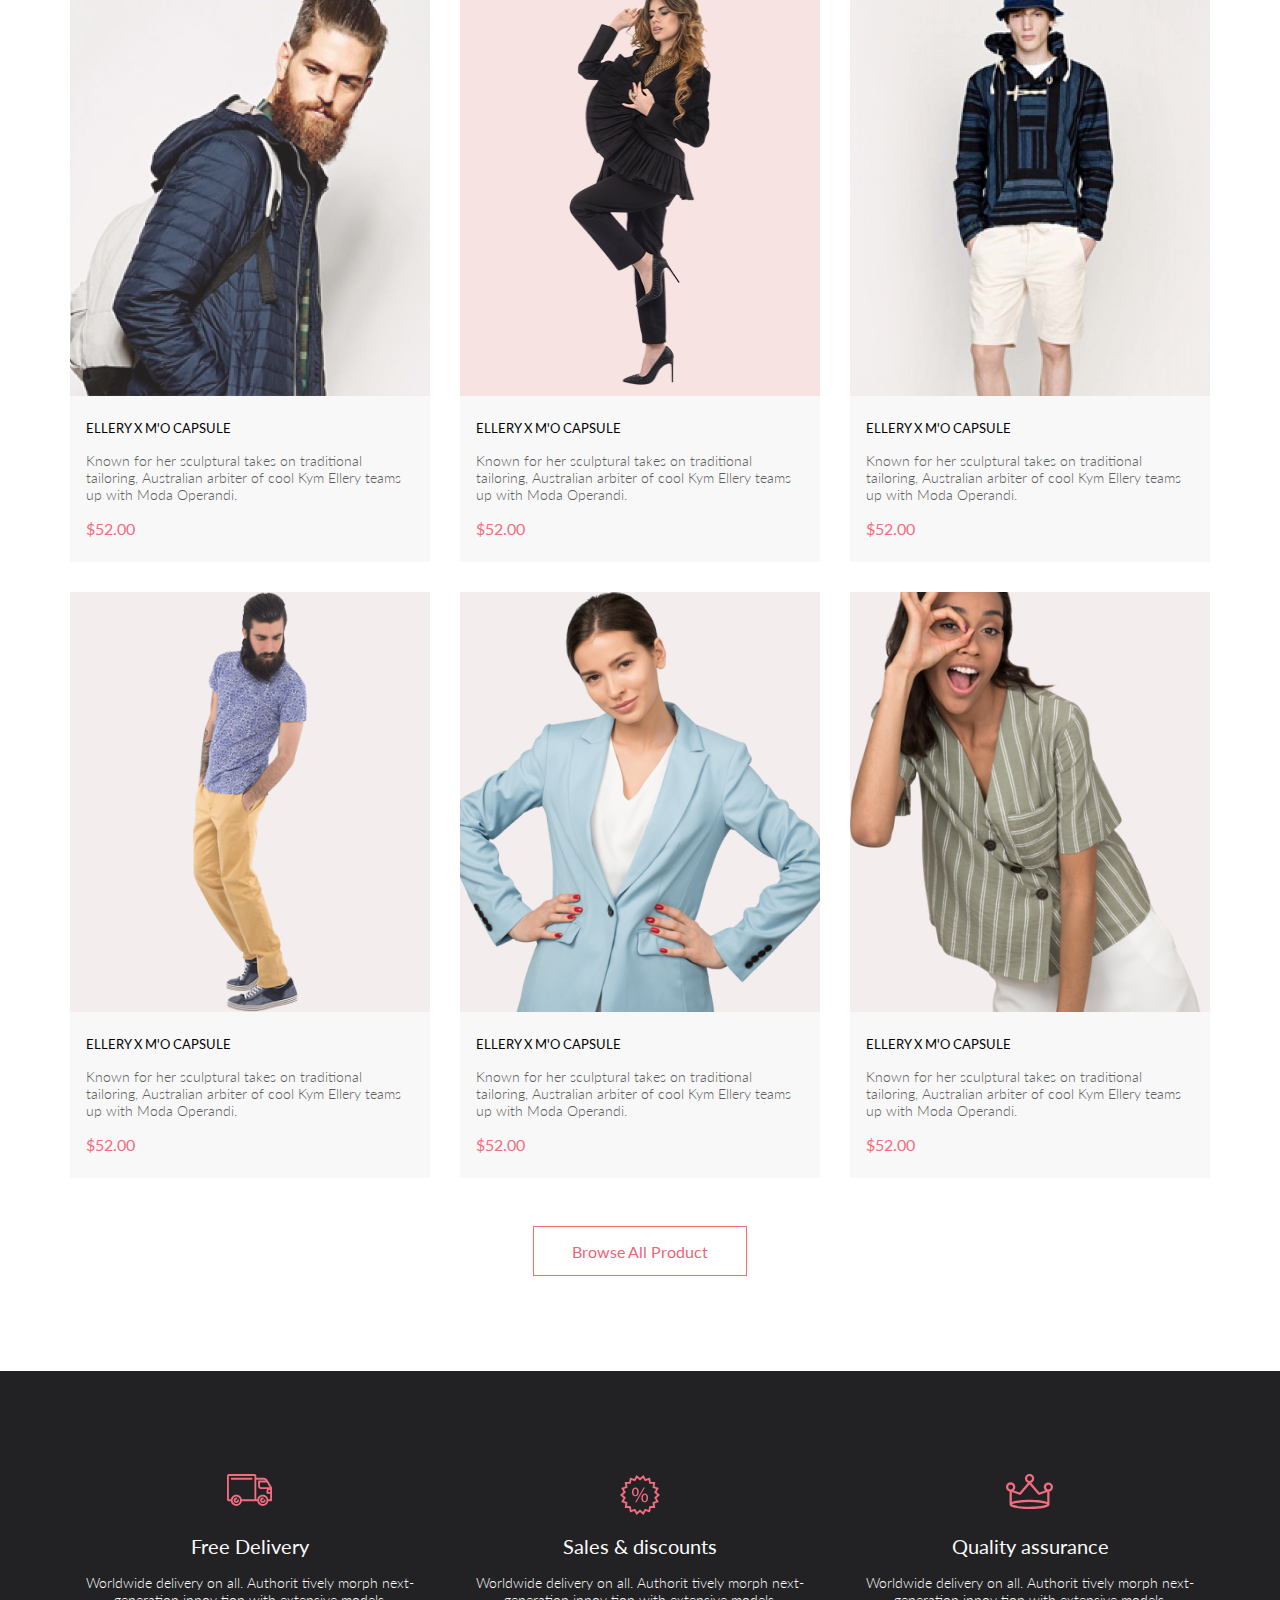
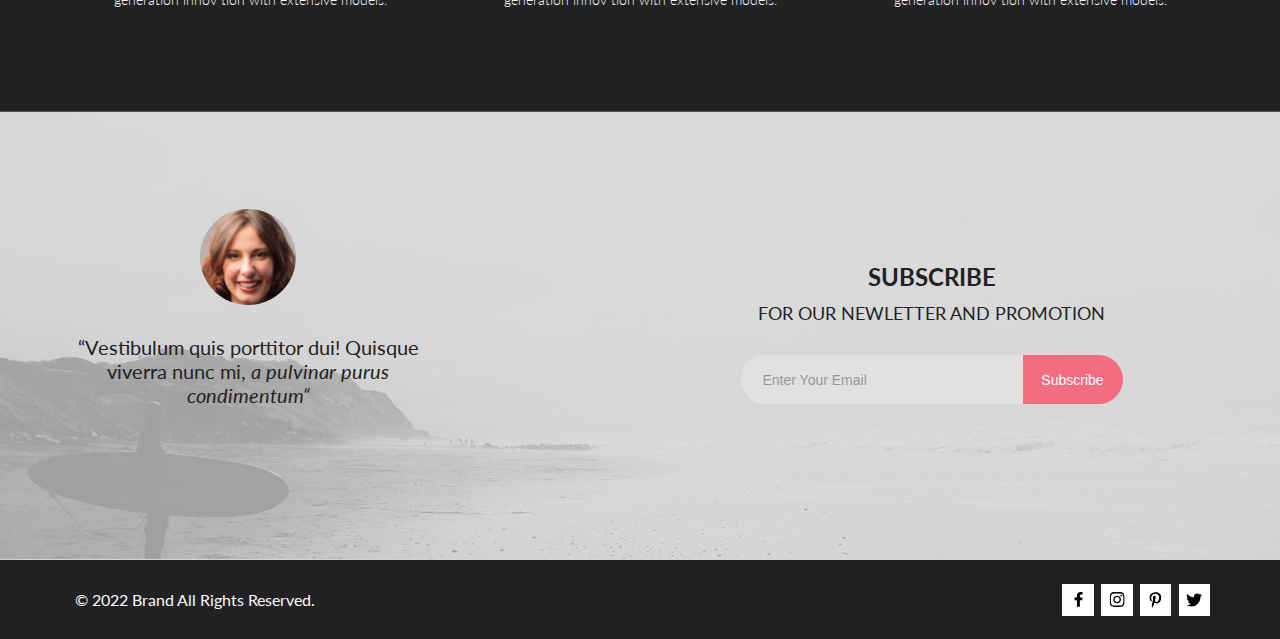
==== commit c395bea7: "one more commit" ====
--- a/index.html
+++ b/index.html
@@ -21,6 +21,33 @@
             <div class="first_icon">
                 <img class="first" src="./img/Forma 1 (1).svg" alt="menu_icon">
             </div>
+            <nav class="menu">
+                <a class="menu_h4" href="#">MENU</a>
+                <a class="menu_h5" href="#">MAN</a>
+                <ul>
+                    <li><a href="#" class="menu_item">Accessories</a></li>
+                    <li><a href="#" class="menu_item">Bags</a></li>
+                    <li><a href="#" class="menu_item">Denim</a></li>
+                    <li><a href="" class="menu_item">T-Shirts</a></li>
+                </ul>
+                <a class="menu_h5" href="#">WOMAN</a>
+                <ul>
+                    <li><a href="#" class="menu_item">Accessories</a></li>
+                    <li><a href="#" class="menu_item">Jackets & Coats</a></li>
+                    <li><a href="#" class="menu_item">Polos</a></li>
+                    <li><a href="#" class="menu_item">T-Shirts</a></li>
+                    <li><a href="#" class="menu_item">Shirts</a></li>
+                </ul>
+                <a class="menu_h5" href="#">KIDS</a>
+                <ul>
+                    <li><a href="#" class="menu_item">Accessories</a></li>
+                    <li><a href="#" class="menu_item">Jackets & Coats</a></li>
+                    <li><a href="#" class="menu_item">Polos</a></li>
+                    <li><a href="#" class="menu_item">T-Shirts</a></li>
+                    <li><a href="#" class="menu_item">Shirts</a></li>
+                    <li><a href="#" class="menu_item">Bags</a></li>
+                </ul>
+            </nav>
             <div class="second_icon">
                 <img class="middle_icon" src="./img/Forma 1.png" alt="private_area_icon">
             </div>
@@ -91,8 +118,12 @@
         </div>
         <div class="six_standard_items">
             <div class="standard_item">
-                <div class="standard_item_first">
-                    <img height="420" src="./img/standard1.jpg" alt="standard item1">
+                <div class="standard_item_sub">
+                    <img class="standard_item_pic" height="420" src="./img/standard1.jpg" alt="standard item1">
+                    <div class="cart_text_and_pic">
+                        <img class="cart_pic" src="./img/Forma 1 copy.svg" alt="cart">
+                        <p class="add_to_cart">Add to Cart</p>
+                    </div>
                 </div>
                 <div class="info_item">
                     <h6 class="h6_heading">ELLERY X M'O CAPSULE</h6>
@@ -106,60 +137,84 @@
                     <div class="second_item">
                         <div class="first_layer"><img class="second_picture" src="./img/standard2.png"
                                 alt="standard item2"></div>
-                        <!-- <div class="second_layer"><img height="420" width="360" src="./img/Rectangle 20.png" alt="background"></div> -->
-                    </div>
-                    <div class="cart_text_and_pic">
-                        <img class="cart_pic" src="./img/Forma 1 copy.svg" alt="cart">
-                        <p class="add_to_cart">Add to Cart</p>
-                    </div>
-                </div>
-                <div class="info_item">
-                    <h6 class="h6_heading">ELLERY X M'O CAPSULE</h6>
-                    <p class="paragraph_item_main">Known for her sculptural takes on traditional tailoring, Australian
-                        arbiter of cool Kym Ellery teams up with Moda Operandi.</p>
-                    <p class="price">$52.00</p>
-                </div>
-            </div>
-            <div class="standard_item">
-                <img src="./img/standard3.png" alt="standard item3">
-                <div class="info_item">
-                    <h6 class="h6_heading">ELLERY X M'O CAPSULE</h6>
-                    <p class="paragraph_item_main">Known for her sculptural takes on traditional tailoring, Australian
-                        arbiter of cool Kym Ellery teams up with Moda Operandi.</p>
-                    <p class="price">$52.00</p>
-                </div>
-            </div>
-            <div class="standard_item">
-                <img src="./img/standard4.png" alt="standard item4">
-                <div class="info_item">
-                    <h6 class="h6_heading">ELLERY X M'O CAPSULE</h6>
-                    <p class="paragraph_item_main">Known for her sculptural takes on traditional tailoring, Australian
-                        arbiter of cool Kym Ellery teams up with Moda Operandi.</p>
-                    <p class="price">$52.00</p>
-                </div>
-            </div>
-            <div class="standard_item">
-                <img src="./img/standard5.png" alt="standard item5">
-                <div class="info_item">
-                    <h6 class="h6_heading">ELLERY X M'O CAPSULE</h6>
-                    <p class="paragraph_item_main">Known for her sculptural takes on traditional tailoring, Australian
-                        arbiter of cool Kym Ellery teams up with Moda Operandi.</p>
-                    <p class="price">$52.00</p>
-                </div>
-            </div>
-            <div class="standard_item">
-                <img src="./img/standard6.png" alt="standard item6">
-                <div class="info_item">
-                    <h6 class="h6_heading">ELLERY X M'O CAPSULE</h6>
-                    <p class="paragraph_item_main">Known for her sculptural takes on traditional tailoring, Australian
-                        arbiter of cool Kym Ellery teams up with Moda Operandi.</p>
-                    <p class="price">$52.00</p>
-                </div>
-            </div>
-        </div>
-        <div class="invitation">
-            <p class="invitation_text">Browse All Product</p>
-        </div>
+                    </div>
+                    <div class="cart_text_and_pic">
+                        <img class="cart_pic" src="./img/Forma 1 copy.svg" alt="cart">
+                        <p class="add_to_cart">Add to Cart</p>
+                    </div>
+                </div>
+                <div class="info_item">
+                    <h6 class="h6_heading">ELLERY X M'O CAPSULE</h6>
+                    <p class="paragraph_item_main">Known for her sculptural takes on traditional tailoring, Australian
+                        arbiter of cool Kym Ellery teams up with Moda Operandi.</p>
+                    <p class="price">$52.00</p>
+                </div>
+            </div>
+            <div class="standard_item">
+                <div class="standard_item_sub">
+                    <img class="standard_item_pic" src="./img/standard3.png" alt="standard item3">
+                    <div class="cart_text_and_pic">
+                        <img class="cart_pic" src="./img/Forma 1 copy.svg" alt="cart">
+                        <p class="add_to_cart">Add to Cart</p>
+                    </div>
+                </div>
+                <div class="info_item">
+                    <h6 class="h6_heading">ELLERY X M'O CAPSULE</h6>
+                    <p class="paragraph_item_main">Known for her sculptural takes on traditional tailoring, Australian
+                        arbiter of cool Kym Ellery teams up with Moda Operandi.</p>
+                    <p class="price">$52.00</p>
+                </div>
+            </div>
+            <div class="standard_item">
+                <div class="standard_item_sub">
+                    <img class="standard_item_pic" src="./img/standard4.png" alt="standard item4">
+                    <div class="cart_text_and_pic">
+                        <img class="cart_pic" src="./img/Forma 1 copy.svg" alt="cart">
+                        <p class="add_to_cart">Add to Cart</p>
+                    </div>
+                </div>
+                <div class="info_item">
+                    <h6 class="h6_heading">ELLERY X M'O CAPSULE</h6>
+                    <p class="paragraph_item_main">Known for her sculptural takes on traditional tailoring, Australian
+                        arbiter of cool Kym Ellery teams up with Moda Operandi.</p>
+                    <p class="price">$52.00</p>
+                </div>
+            </div>
+            <div class="standard_item">
+                <div class="standard_item_sub">
+                    <img class="standard_item_pic" src="./img/standard5.png" alt="standard item5">
+                    <div class="cart_text_and_pic">
+                        <img class="cart_pic" src="./img/Forma 1 copy.svg" alt="cart">
+                        <p class="add_to_cart">Add to Cart</p>
+                    </div>
+                </div>
+                <div class="info_item">
+                    <h6 class="h6_heading">ELLERY X M'O CAPSULE</h6>
+                    <p class="paragraph_item_main">Known for her sculptural takes on traditional tailoring, Australian
+                        arbiter of cool Kym Ellery teams up with Moda Operandi.</p>
+                    <p class="price">$52.00</p>
+                </div>
+            </div>
+            <div class="standard_item">
+                <div class="standard_item_sub">
+                    <img class="standard_item_pic" src="./img/standard6.png" alt="standard item6">
+                    <div class="cart_text_and_pic">
+                        <img class="cart_pic" src="./img/Forma 1 copy.svg" alt="cart">
+                        <p class="add_to_cart">Add to Cart</p>
+                    </div>
+                </div>
+                <div class="info_item">
+                    <h6 class="h6_heading">ELLERY X M'O CAPSULE</h6>
+                    <p class="paragraph_item_main">Known for her sculptural takes on traditional tailoring, Australian
+                        arbiter of cool Kym Ellery teams up with Moda Operandi.</p>
+                    <p class="price">$52.00</p>
+                </div>
+            </div>
+        </div>
+        <a href="#" class="browse_all_product_button">
+            <!-- <p class="invitation_text">Browse All Product</p> -->
+            Browse All Product
+        </a>
     </div>
     <div class="delivery_and_discounts center">
         <div class="delivery_and_discounts_item">
--- a/style.css
+++ b/style.css
@@ -51,11 +51,47 @@
     padding-top: 7px;
 }
 
+.first_icon:hover .menu{
+    visibility: visible; 
+}
+
 .first {
     padding-right: 25px;
 }
 
-.middle_icon {    
+.menu {
+    display: none;
+    /* visibility: hidden; */
+    width: 232px;
+    height: 634px;
+    background: #FFF;
+}
+
+.menu_h4 {
+    color: #000;
+    font-size: 14px;
+    font-style: normal;
+    font-weight: 700;
+    line-height: normal;
+}
+
+.menu_h5 {
+    color: #F16D7F;
+    font-size: 14px;
+    font-style: normal;
+    font-weight: 400;
+    line-height: normal;
+}
+
+.menu_item {
+    color: #6F6E6E;
+    font-size: 14px;
+    font-style: normal;
+    font-weight: 400;
+    line-height: normal;
+}
+
+.middle_icon {
     padding-right: 42px;
 }
 
@@ -230,10 +266,38 @@
     background: #F8F8F8;
 }
 
+.standard_item_sub {
+    position: relative;
+    display: flex;
+    align-items: center;    
+    justify-content: center;
+}
+
+.standard_item_pic {
+    transition: all 0.3s;
+}
+
+.standard_item:hover .cart_text_and_pic {
+    visibility: visible;
+}
+
+.standard_item:hover .standard_item_pic {
+    filter: brightness(0.5);
+}
+
 .standard_item_second {
     display: grid;
     grid-template-rows: 420px 161px;
     background: #F8F8F8;
+    transition: all 0.3s;
+}
+
+.standard_item_second:hover .second_item{
+    filter: brightness(0.5);
+}
+
+.standard_item_second:hover .cart_text_and_pic {
+    visibility: visible;
 }
 
 .two_layers_combined {
@@ -252,7 +316,7 @@
     flex-direction: row;
     justify-content: center;
     align-items: center;
-    filter: brightness(0.5);
+    /* filter: brightness(0.5); */
     padding-left: 109px;
     padding-right: 109px;
 }
@@ -269,6 +333,7 @@
     gap: 11px;
     position: absolute;
     z-index: 2;
+    visibility: hidden;
 }
 
 .second_layer {
@@ -304,12 +369,12 @@
 }
 
 .info_item {
-    
+
     padding-top: 24px;
     padding-right: 24px;
     padding-left: 16px;
     padding-bottom: 24px;
-    background: #F8F8F8;    
+    background: #F8F8F8;
 }
 
 .h6_heading {
@@ -339,7 +404,7 @@
     line-height: normal;
 }
 
-.invitation {
+.browse_all_product_button {
     margin-top: 48px;
     border: 1px solid #FF6A6A;
     width: 212px;
@@ -347,9 +412,6 @@
     display: flex;
     justify-content: center;
     align-items: center;
-}
-
-.invitation_text {
     color: #F26376;
     font-size: 16px;
     font-style: normal;
@@ -357,7 +419,13 @@
     line-height: normal;
 }
 
-.delivery_and_discounts {    
+.browse_all_product_button:hover {
+    background-color: #F16D7F;
+    color: #FFF;
+    transition: 0.5s;
+}
+
+.delivery_and_discounts {
     background: #222224;
     display: grid;
     grid-template-columns: repeat(3, 360px);
@@ -395,7 +463,7 @@
     line-height: normal;
 }
 
-.delivery_and_discounts_paragraph {    
+.delivery_and_discounts_paragraph {
     width: 360px;
     height: 34px;
     margin-top: 16px;
@@ -415,7 +483,7 @@
     flex-direction: row;
     flex-wrap: nowrap;
     justify-content: space-between;
-    align-items: center;    
+    align-items: center;
 }
 
 .subscribe_section_pic {
@@ -439,7 +507,7 @@
 
 .quote_part_pic {
     width: 96px;
-    height: 96px;    
+    height: 96px;
 }
 
 .quote_paragraph {
@@ -464,7 +532,7 @@
 
 .subscribe {
     width: 557px;
-    height: 142px;    
+    height: 142px;
     padding-top: 150px;
     padding-right: 230px;
     padding-bottom: 156px;
@@ -492,7 +560,8 @@
     font-size: 24px;
     font-style: normal;
     font-weight: 700;
-    line-height: 167.2%; /* 40.128px */
+    line-height: 167.2%;
+    /* 40.128px */
 }
 
 .subscribe_h5 {
@@ -534,8 +603,14 @@
     font-size: 14px;
     font-style: normal;
     font-weight: 400;
-    line-height: normal;    
-}
+    line-height: normal;
+}
+
+.subscribe_button:hover {
+    background-color: #E05C6E;
+    transition: 0.2s;
+}
+
 /* .subscribe_section_pic {
     position: absolute;
     z-index: -1;
@@ -548,7 +623,7 @@
     justify-content: space-between;
     align-items: center;
     flex-wrap: nowrap;
-    height: 79px;    
+    height: 79px;
 }
 
 .rights_reserved {
@@ -565,7 +640,7 @@
 }
 
 .social_icons {
-    display: flex;    
+    display: flex;
     gap: 7.29px;
     padding-right: 230px;
 }
@@ -578,6 +653,15 @@
     display: flex;
     justify-content: center;
     align-items: center;
+    transition: all 0.4s;
+}
+
+.background:hover {
+    background-color: #F16D7F;    
+}
+
+.background:hover path{
+    fill: #FFF;
 }
 
 @media screen and (min-width: 768px) and (max-width: 1023px) {
@@ -651,6 +735,67 @@
     .invitation {
         margin-top: 32px;
     }
+
+    .main_info_section {
+        margin-bottom: 65px;
+    }
+
+    .delivery_and_discounts {
+        grid-template-columns: repeat(1, 360px);
+        gap: 48px;
+        padding-bottom: 64px;
+    }
+
+    .truck {
+        margin-top: 48px;
+    }
+
+    .discounts {
+        margin-top: 0;
+    }
+
+    .crown {
+        margin-top: 0;
+    }
+
+    .delivery_and_discounts_paragraph {
+        margin-bottom: 0;
+    }
+
+    .subscribe_section {
+        flex-direction: column;
+    }
+
+    .subscribe_section_background {
+        height: 693px;
+        object-fit: cover;
+        transform: translate(440px, 0px);
+    }
+
+    .quote_part {
+        padding-top: 64px;
+        padding-left: 0px;
+        padding-bottom: 48px;
+    }
+
+    .subscribe {
+        padding-top: 0;
+        padding-right: 0;
+        padding-bottom: 140px;
+    }
+
+    .rights_reserved_section {
+        position: relative;
+        z-index: 5;
+    }
+
+    .rights_reserved {
+        padding-left: 32px;
+    }
+
+    .social_icons {
+        padding-right: 32px;
+    }
 }
 
 @media screen and (max-width: 767px) {
@@ -682,10 +827,11 @@
     .header {
         gap: 200px;
     }
-    
+
     .first {
         padding-right: 0;
     }
+
     .second_icon {
         display: none;
     }
@@ -693,11 +839,11 @@
     .cart_with_a_number {
         display: none;
     }
-    
+
     .left_top_picture {
         display: none;
     }
-    
+
     .top_picture {
         display: none;
     }
@@ -712,7 +858,7 @@
         inset: 0;
         width: 100vw;
         height: 363px;
-        display: flex;       
+        display: flex;
         justify-content: center;
         align-items: center;
     }
@@ -766,4 +912,121 @@
     .main_info_section {
         margin-bottom: 85px;
     }
+
+    .delivery_and_discounts {
+        grid-template-columns: repeat(1, 360px);
+        gap: 0px;
+    }
+
+    .truck {
+        margin-top: 48px;
+        margin-bottom: 27.12px;
+    }
+
+    .delivery_and_discounts_paragraph {
+        width: 347.82px;
+        height: 32.84968px;
+        margin-top: 14.65px;
+        margin-bottom: 0px;
+    }
+
+    .discounts {
+        margin-top: 46.73px;
+        margin-bottom: 18.42px;
+    }
+
+    .crown {
+        margin-top: 46.83px;
+        margin-bottom: 24.22px;        
+    }
+
+    .delivery_and_discounts_item:last-child {
+        margin-bottom: 81px;
+    }
+
+    .subscribe {
+        padding: 0;
+    }
+
+    .quote_part {
+        padding: 64px 0 0 0;
+    }
+
+    .quote_part_pic {
+        width: 91.73333px;
+        height: 91.73333px;
+    }
+
+    .quote_paragraph {
+        width: 343px;
+        height: 73px;
+        font-size: 18px;
+    }
+
+    .subscribe_section {
+        flex-wrap: wrap;        
+        gap: 59px;
+        justify-content: center;
+    }    
+
+    .subscribe {
+        padding-bottom: 109.92px;
+        /* width: 340.99765px; */
+        height: 123.08539px;
+        gap: 0;
+    }
+
+    .subscribe_text {
+        /* width: 271px; */
+        height: 54px;
+        padding-bottom: 22.15px;        
+    }
+
+    .subscribe_h4 {
+        line-height: 153.2%; /* 36.768px */
+    }
+
+    .subscribe_h5 {
+        line-height: 153.2%; /* 36.768px */
+        font-size: 14px;        
+    }
+
+    .subscribe_input {
+        width: 224.14px;
+        height: 46.93539px;
+        padding-left: 21.07px;
+    }
+
+    .subscribe_button {
+        width: 95.78765px;
+        height: 46.93539px;
+    }
+
+    .subscribe_section_background {
+        height: 550px;
+        object-fit: cover;
+        transform: translate(370px, 0px);
+    }
+
+    .rights_reserved_section {
+        display: flex;
+        gap: 40px;
+        flex-direction: column;
+        height: 143px;
+        flex-wrap: wrap;
+        justify-content: center;
+        align-items: center;
+        padding-bottom: 9px;
+    }
+
+    .social_icons {
+        padding-right: 0;
+        padding-top: 43px;
+    }
+
+    .rights_reserved {
+        order: 1;
+        padding-left: 0;
+        width: 251px;
+    }
 }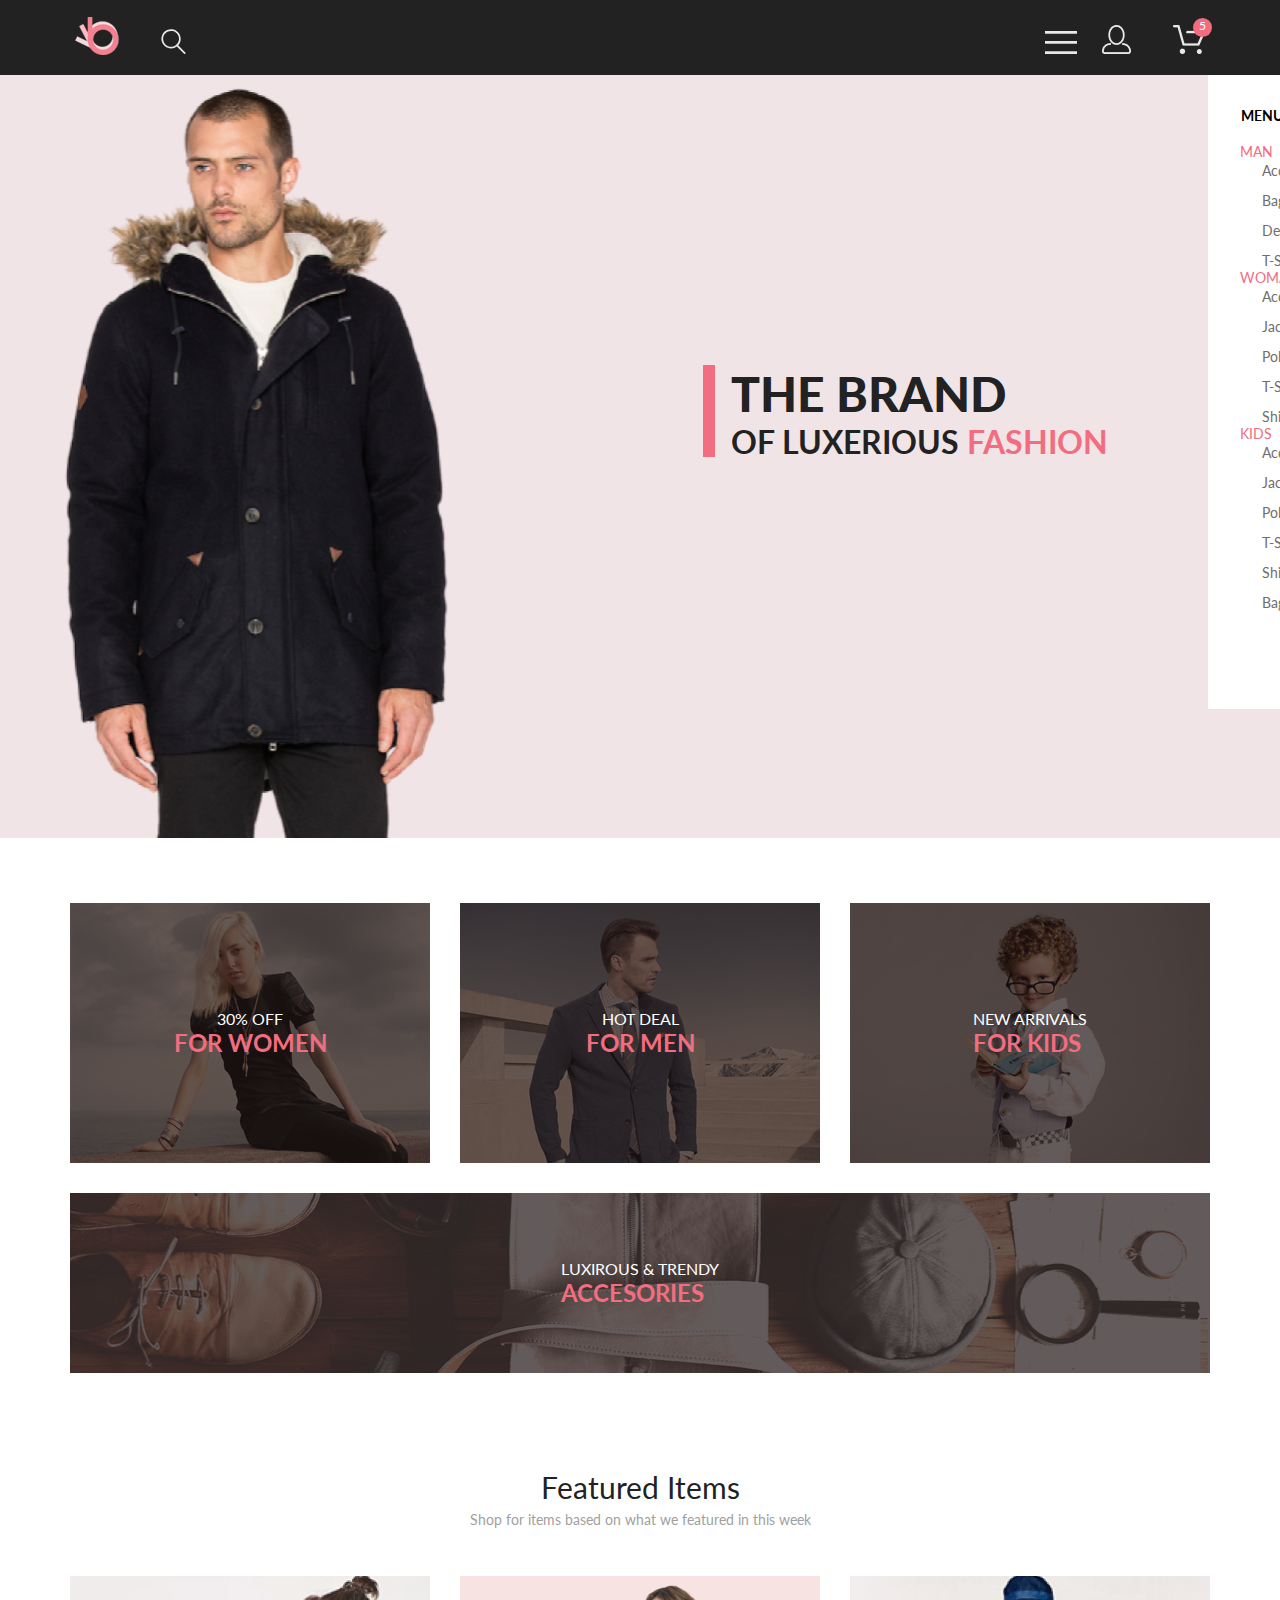
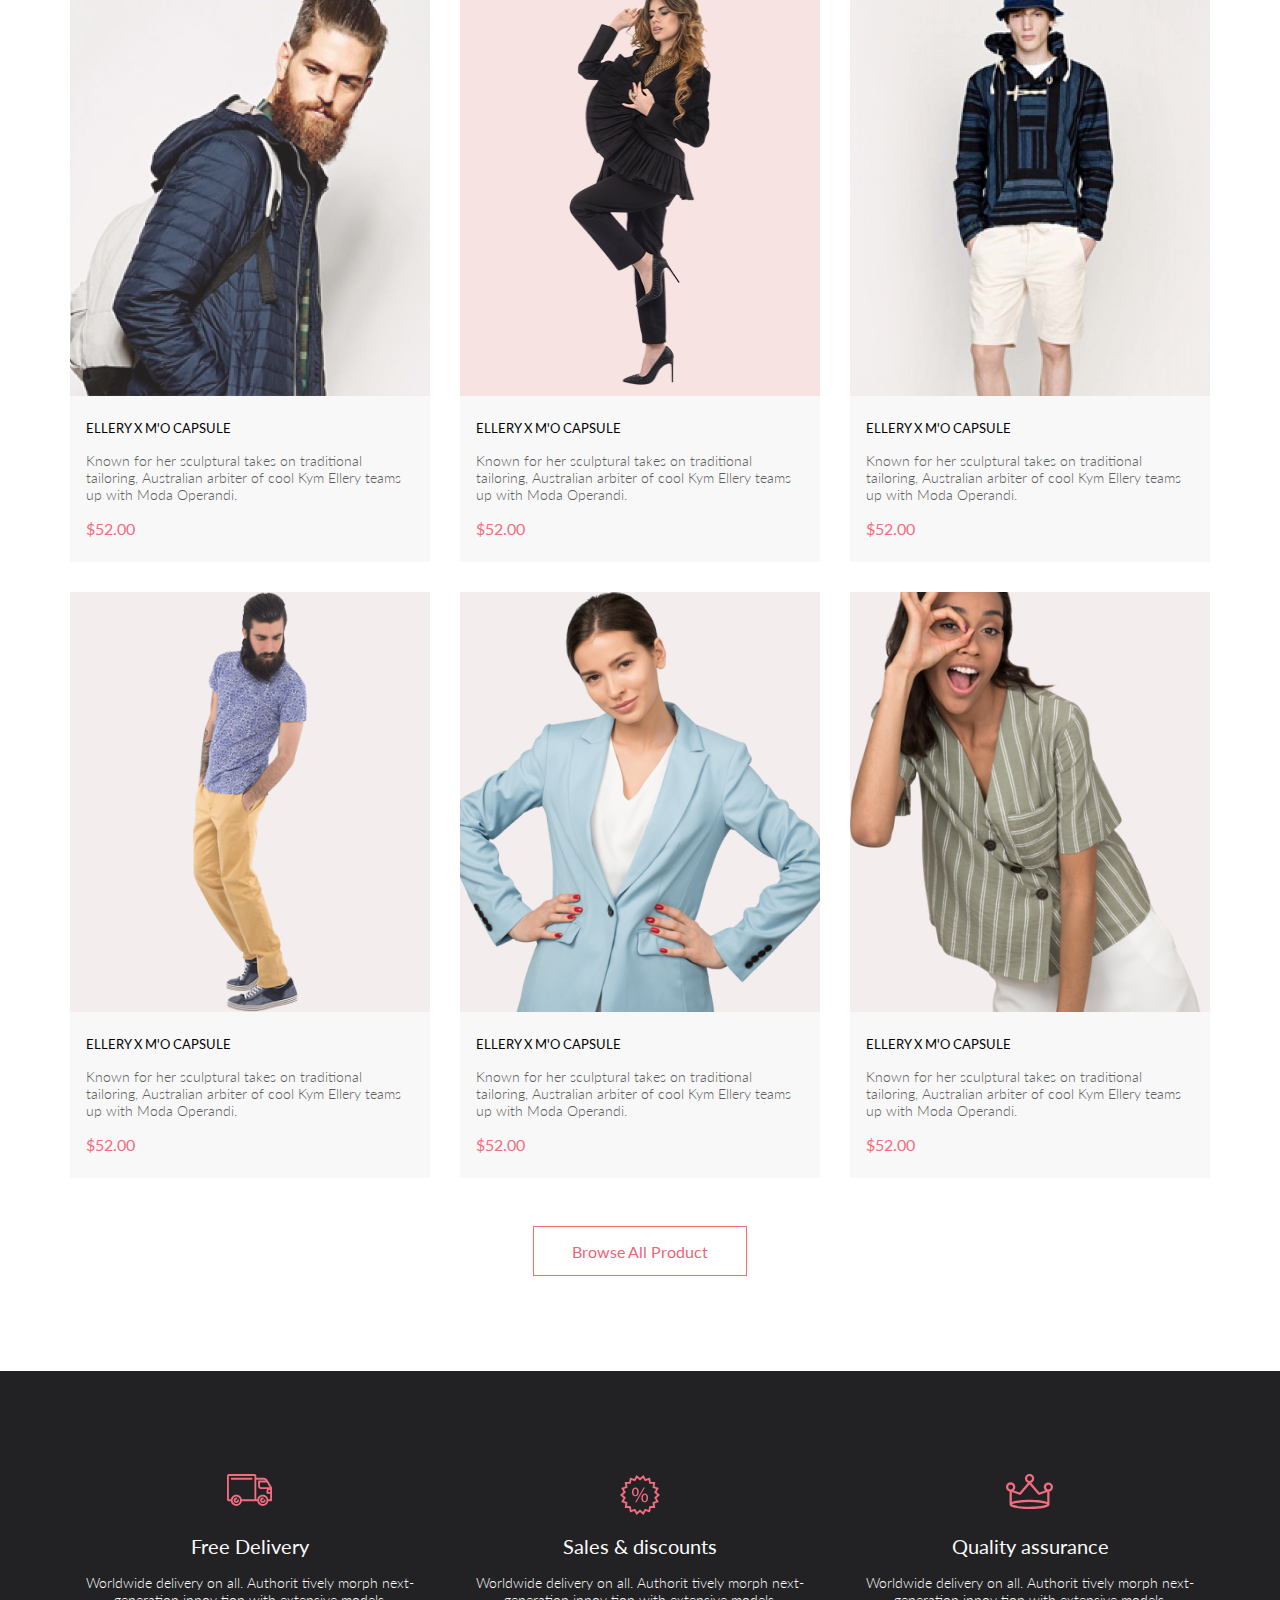
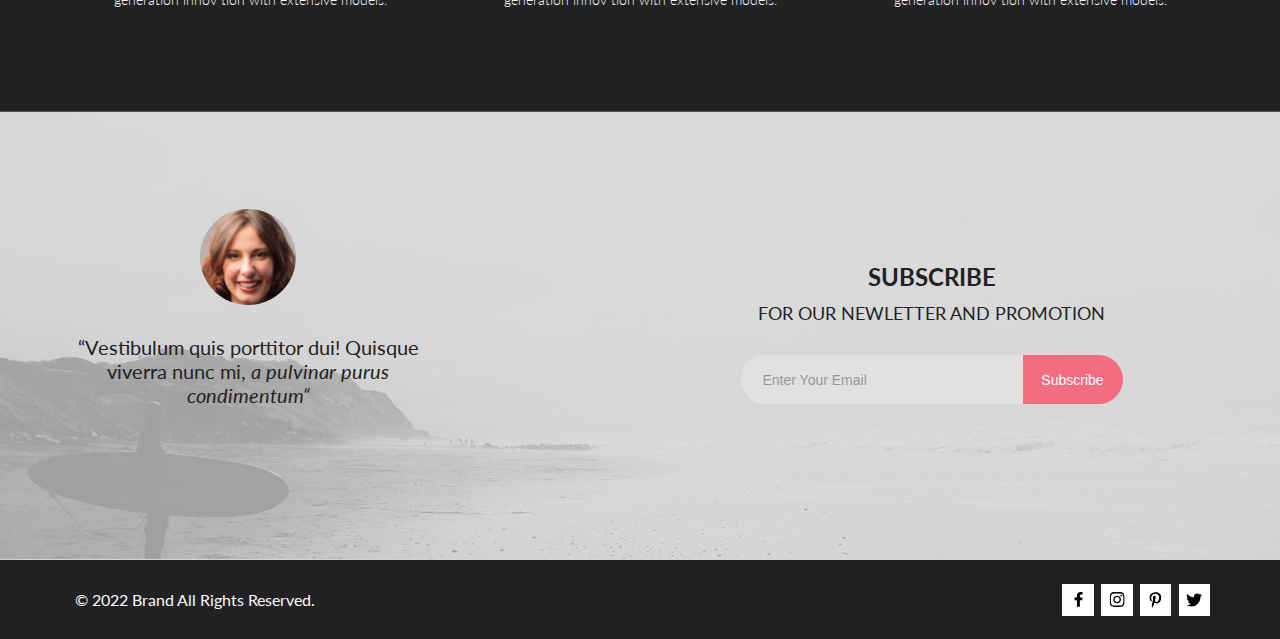
==== commit 76187210: "6th" ====
--- a/index.html
+++ b/index.html
@@ -20,34 +20,7 @@
         <div class="right_header_icons">
             <div class="first_icon">
                 <img class="first" src="./img/Forma 1 (1).svg" alt="menu_icon">
-            </div>
-            <nav class="menu">
-                <a class="menu_h4" href="#">MENU</a>
-                <a class="menu_h5" href="#">MAN</a>
-                <ul>
-                    <li><a href="#" class="menu_item">Accessories</a></li>
-                    <li><a href="#" class="menu_item">Bags</a></li>
-                    <li><a href="#" class="menu_item">Denim</a></li>
-                    <li><a href="" class="menu_item">T-Shirts</a></li>
-                </ul>
-                <a class="menu_h5" href="#">WOMAN</a>
-                <ul>
-                    <li><a href="#" class="menu_item">Accessories</a></li>
-                    <li><a href="#" class="menu_item">Jackets & Coats</a></li>
-                    <li><a href="#" class="menu_item">Polos</a></li>
-                    <li><a href="#" class="menu_item">T-Shirts</a></li>
-                    <li><a href="#" class="menu_item">Shirts</a></li>
-                </ul>
-                <a class="menu_h5" href="#">KIDS</a>
-                <ul>
-                    <li><a href="#" class="menu_item">Accessories</a></li>
-                    <li><a href="#" class="menu_item">Jackets & Coats</a></li>
-                    <li><a href="#" class="menu_item">Polos</a></li>
-                    <li><a href="#" class="menu_item">T-Shirts</a></li>
-                    <li><a href="#" class="menu_item">Shirts</a></li>
-                    <li><a href="#" class="menu_item">Bags</a></li>
-                </ul>
-            </nav>
+            </div>            
             <div class="second_icon">
                 <img class="middle_icon" src="./img/Forma 1.png" alt="private_area_icon">
             </div>
@@ -75,6 +48,35 @@
                     <p class="the_brand">THE BRAND</p>
                     <p class="of_luxerious">OF LUXERIOUS <span class="fashion">FASHION</span></p>
                 </div>
+            </div>
+            <div class="menu_drop">
+                <nav class="menu">
+                    <a class="menu_h4" href="#">MENU</a><br>
+                    <a class="menu_h5" href="#">MAN</a>
+                    <ul class="menu_list">
+                        <li><a href="#" class="menu_item">Accessories</a></li>
+                        <li><a href="#" class="menu_item">Bags</a></li>
+                        <li><a href="#" class="menu_item">Denim</a></li>
+                        <li><a href="" class="menu_item">T-Shirts</a></li>
+                    </ul>
+                    <a class="menu_h5" href="#">WOMAN</a>
+                    <ul class="menu_list">
+                        <li><a href="#" class="menu_item">Accessories</a></li>
+                        <li><a href="#" class="menu_item">Jackets & Coats</a></li>
+                        <li><a href="#" class="menu_item">Polos</a></li>
+                        <li><a href="#" class="menu_item">T-Shirts</a></li>
+                        <li><a href="#" class="menu_item">Shirts</a></li>
+                    </ul>
+                    <a class="menu_h5" href="#">KIDS</a>
+                    <ul class="menu_list">
+                        <li><a href="#" class="menu_item">Accessories</a></li>
+                        <li><a href="#" class="menu_item">Jackets & Coats</a></li>
+                        <li><a href="#" class="menu_item">Polos</a></li>
+                        <li><a href="#" class="menu_item">T-Shirts</a></li>
+                        <li><a href="#" class="menu_item">Shirts</a></li>
+                        <li><a href="#" class="menu_item">Bags</a></li>
+                    </ul>
+                </nav>
             </div>
         </div>
     </div>
--- a/style.css
+++ b/style.css
@@ -51,7 +51,7 @@
     padding-top: 7px;
 }
 
-.first_icon:hover .menu{
+.first_icon:hover .menu_drop{
     visibility: visible; 
 }
 
@@ -60,10 +60,7 @@
 }
 
 .menu {
-    display: none;
-    /* visibility: hidden; */
-    width: 232px;
-    height: 634px;
+    display: inline-grid;    
     background: #FFF;
 }
 
@@ -73,6 +70,9 @@
     font-style: normal;
     font-weight: 700;
     line-height: normal;
+    padding-left: 33px;
+    padding-top: 32px;
+    /* padding-bottom: 24px; */
 }
 
 .menu_h5 {
@@ -81,6 +81,7 @@
     font-style: normal;
     font-weight: 400;
     line-height: normal;
+    padding-left: 32px;
 }
 
 .menu_item {
@@ -89,6 +90,15 @@
     font-style: normal;
     font-weight: 400;
     line-height: normal;
+    padding-left: 53.5px;
+}
+
+.menu_list {
+    list-style-type: none;
+    gap: 11px;
+    display: flex;    
+    flex-direction: column;
+    flex-wrap: nowrap;
 }
 
 .middle_icon {
@@ -140,6 +150,16 @@
 
 .right-hand-side-relative {
     position: relative;
+}
+
+.menu_drop {
+    width: 232px;
+    height: 634px;
+    background-color: white;    
+    position: absolute;
+    z-index: 3;
+    right: 0;
+    visibility: visible;
 }
 
 .right_hand_side_absolute {
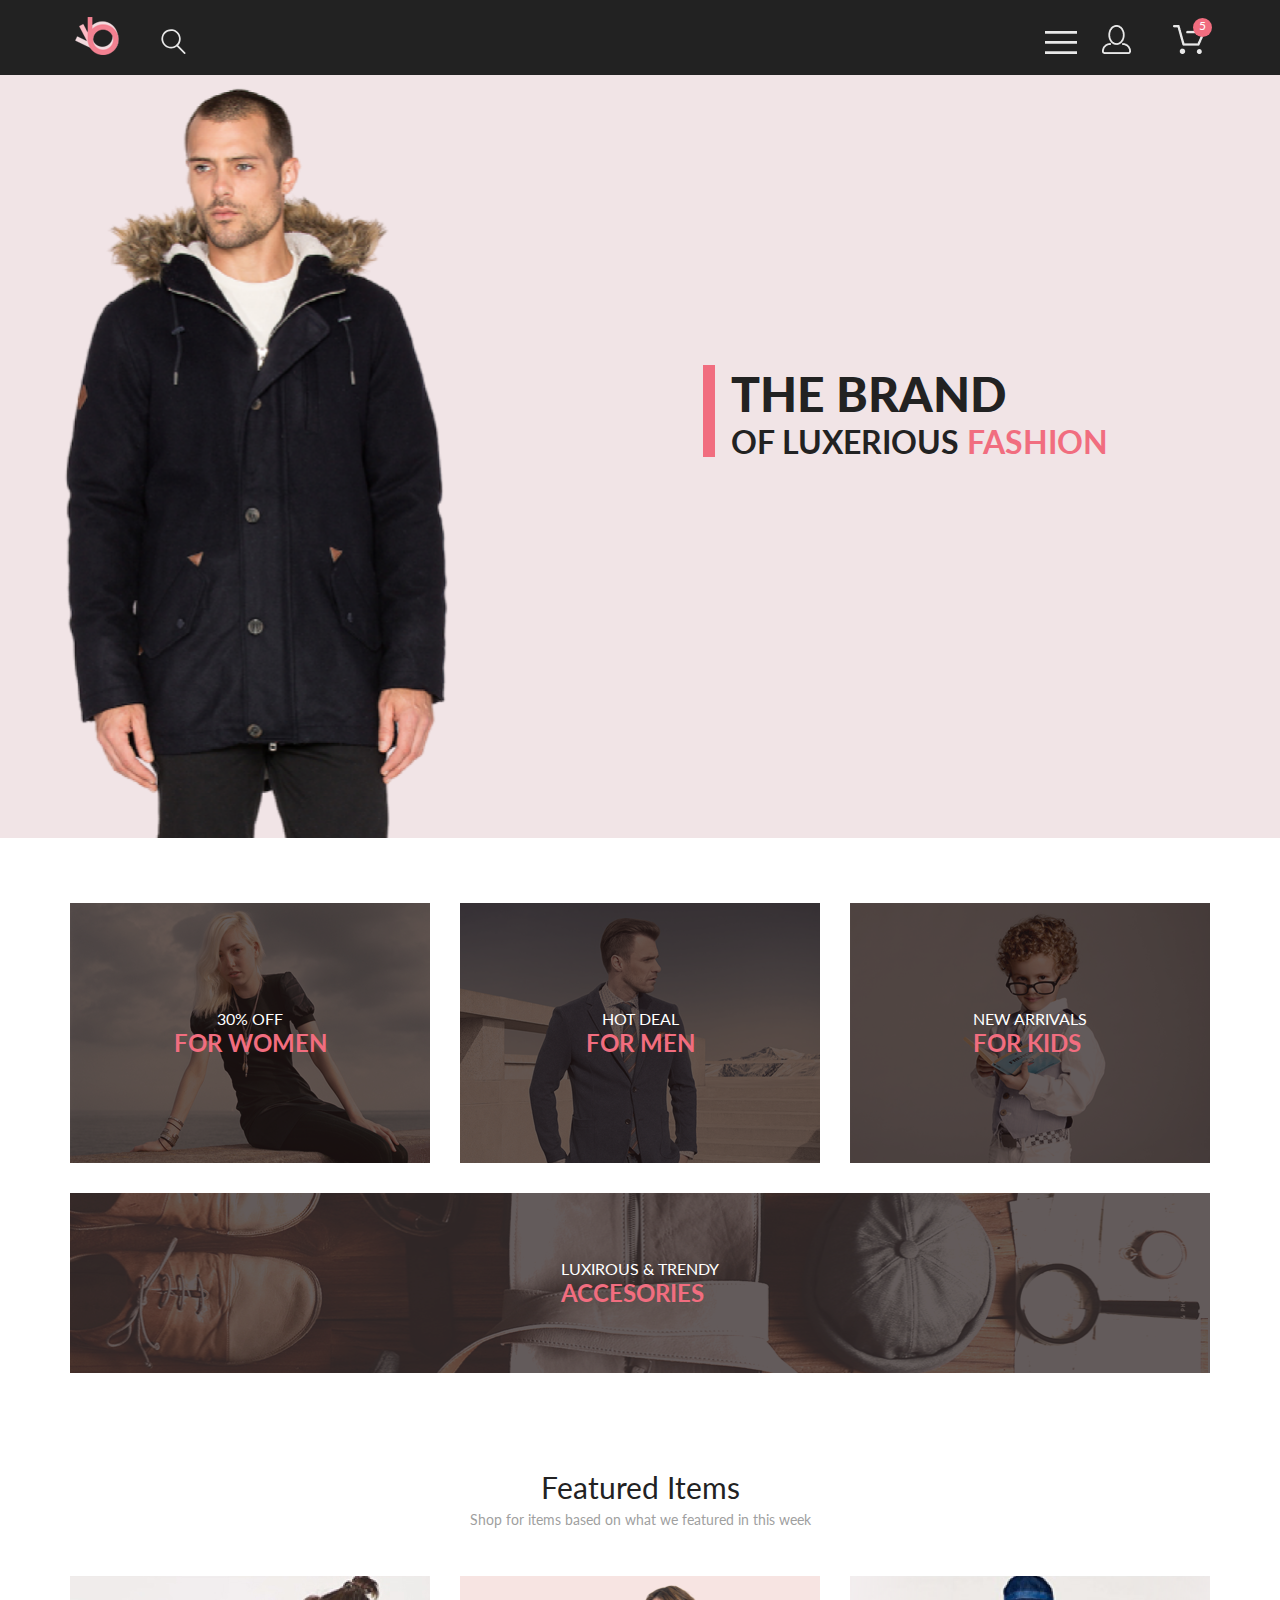
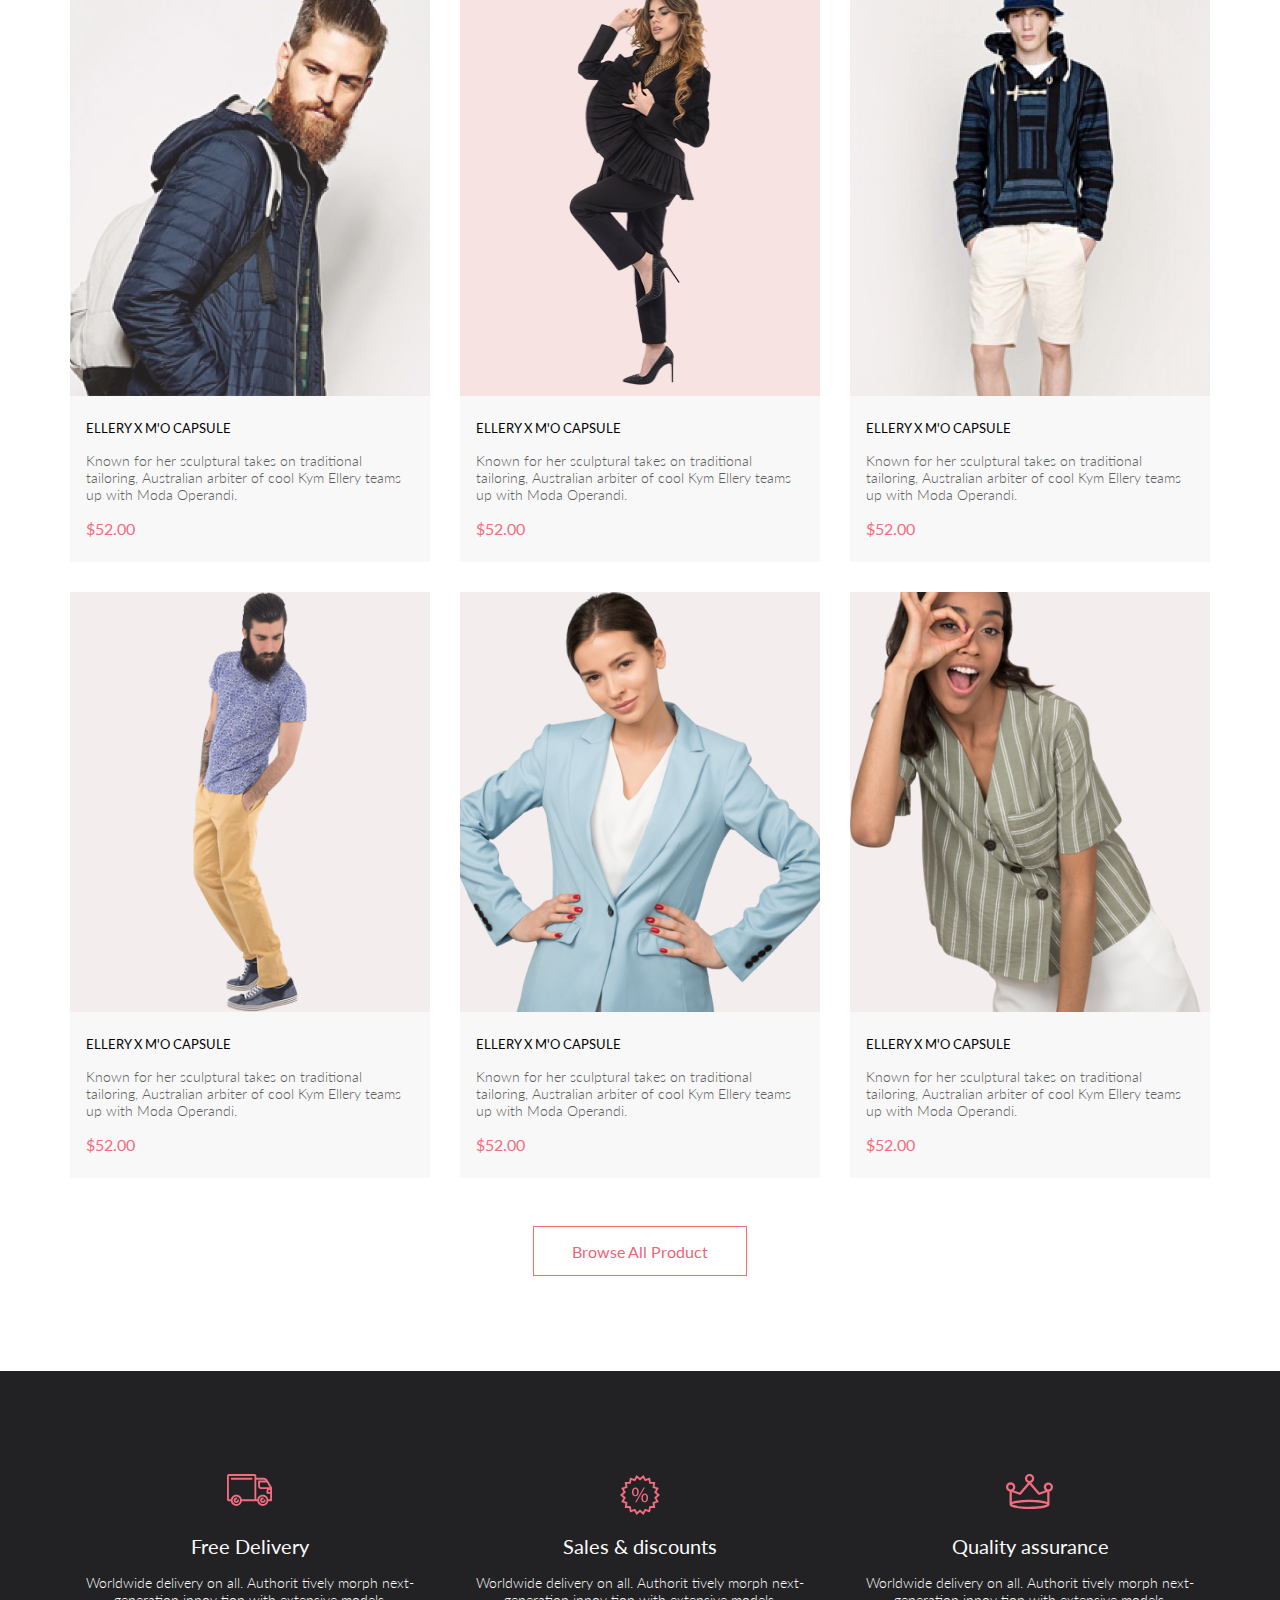
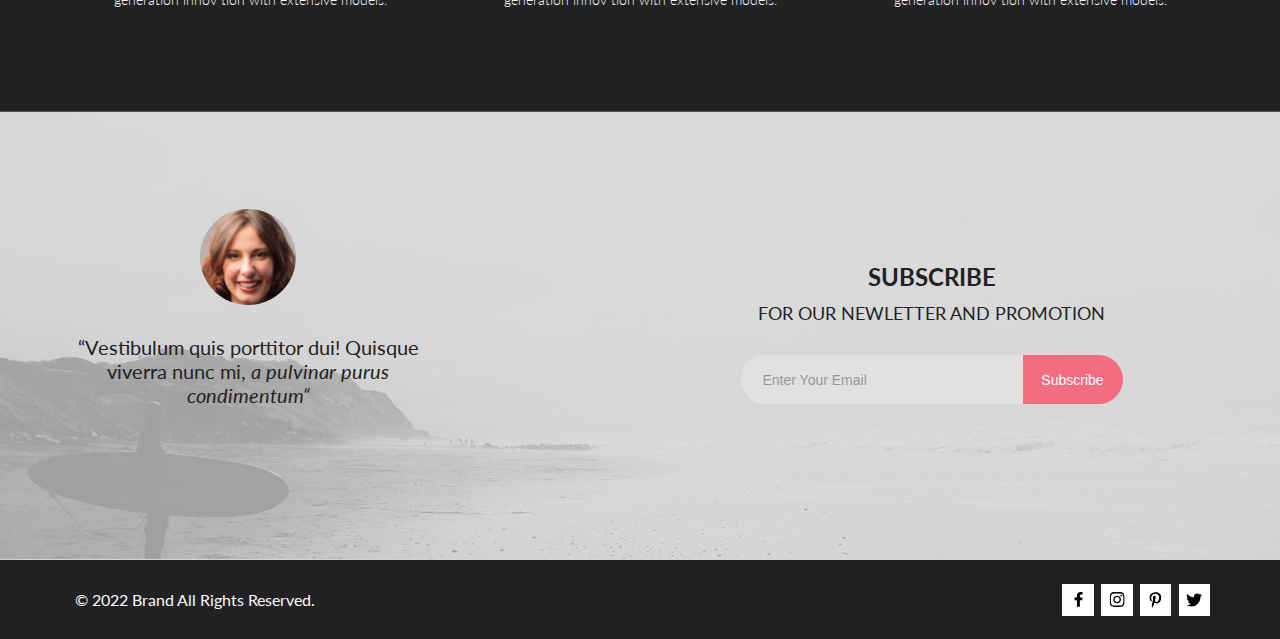
==== commit 2898b812: "ready" ====
--- a/index.html
+++ b/index.html
@@ -20,7 +20,36 @@
         <div class="right_header_icons">
             <div class="first_icon">
                 <img class="first" src="./img/Forma 1 (1).svg" alt="menu_icon">
-            </div>            
+                <div class="menu_drop">
+                    <nav class="menu">
+                        <a class="menu_h4" href="#">MENU</a>
+                        <a class="menu_h5" href="#">MAN</a>
+                        <ul class="menu_list">
+                            <li><a href="#" class="menu_item">Accessories</a></li>
+                            <li><a href="#" class="menu_item">Bags</a></li>
+                            <li><a href="#" class="menu_item">Denim</a></li>
+                            <li><a href="" class="menu_item">T-Shirts</a></li>
+                        </ul>
+                        <a class="menu_h5" href="#">WOMAN</a>
+                        <ul class="menu_list">
+                            <li><a href="#" class="menu_item">Accessories</a></li>
+                            <li><a href="#" class="menu_item">Jackets & Coats</a></li>
+                            <li><a href="#" class="menu_item">Polos</a></li>
+                            <li><a href="#" class="menu_item">T-Shirts</a></li>
+                            <li><a href="#" class="menu_item">Shirts</a></li>
+                        </ul>
+                        <a class="menu_h5" href="#">KIDS</a>
+                        <ul class="menu_list">
+                            <li><a href="#" class="menu_item">Accessories</a></li>
+                            <li><a href="#" class="menu_item">Jackets & Coats</a></li>
+                            <li><a href="#" class="menu_item">Polos</a></li>
+                            <li><a href="#" class="menu_item">T-Shirts</a></li>
+                            <li><a href="#" class="menu_item">Shirts</a></li>
+                            <li><a href="#" class="menu_item">Bags</a></li>
+                        </ul>
+                    </nav>
+                </div>
+            </div>
             <div class="second_icon">
                 <img class="middle_icon" src="./img/Forma 1.png" alt="private_area_icon">
             </div>
@@ -48,35 +77,6 @@
                     <p class="the_brand">THE BRAND</p>
                     <p class="of_luxerious">OF LUXERIOUS <span class="fashion">FASHION</span></p>
                 </div>
-            </div>
-            <div class="menu_drop">
-                <nav class="menu">
-                    <a class="menu_h4" href="#">MENU</a><br>
-                    <a class="menu_h5" href="#">MAN</a>
-                    <ul class="menu_list">
-                        <li><a href="#" class="menu_item">Accessories</a></li>
-                        <li><a href="#" class="menu_item">Bags</a></li>
-                        <li><a href="#" class="menu_item">Denim</a></li>
-                        <li><a href="" class="menu_item">T-Shirts</a></li>
-                    </ul>
-                    <a class="menu_h5" href="#">WOMAN</a>
-                    <ul class="menu_list">
-                        <li><a href="#" class="menu_item">Accessories</a></li>
-                        <li><a href="#" class="menu_item">Jackets & Coats</a></li>
-                        <li><a href="#" class="menu_item">Polos</a></li>
-                        <li><a href="#" class="menu_item">T-Shirts</a></li>
-                        <li><a href="#" class="menu_item">Shirts</a></li>
-                    </ul>
-                    <a class="menu_h5" href="#">KIDS</a>
-                    <ul class="menu_list">
-                        <li><a href="#" class="menu_item">Accessories</a></li>
-                        <li><a href="#" class="menu_item">Jackets & Coats</a></li>
-                        <li><a href="#" class="menu_item">Polos</a></li>
-                        <li><a href="#" class="menu_item">T-Shirts</a></li>
-                        <li><a href="#" class="menu_item">Shirts</a></li>
-                        <li><a href="#" class="menu_item">Bags</a></li>
-                    </ul>
-                </nav>
             </div>
         </div>
     </div>
--- a/style.css
+++ b/style.css
@@ -51,10 +51,6 @@
     padding-top: 7px;
 }
 
-.first_icon:hover .menu_drop{
-    visibility: visible; 
-}
-
 .first {
     padding-right: 25px;
 }
@@ -70,9 +66,8 @@
     font-style: normal;
     font-weight: 700;
     line-height: normal;
-    padding-left: 33px;
-    padding-top: 32px;
-    /* padding-bottom: 24px; */
+    padding-left: 33px;    
+    padding-bottom: 0; 
 }
 
 .menu_h5 {
@@ -82,6 +77,8 @@
     font-weight: 400;
     line-height: normal;
     padding-left: 32px;
+    padding-top: 20px;
+    padding-bottom: 11px;
 }
 
 .menu_item {
@@ -95,7 +92,7 @@
 
 .menu_list {
     list-style-type: none;
-    gap: 11px;
+    gap: 10px;
     display: flex;    
     flex-direction: column;
     flex-wrap: nowrap;
@@ -152,14 +149,30 @@
     position: relative;
 }
 
+.first_icon {
+    position: relative;    
+}
+
+.first_icon:hover .menu_drop{
+    /* visibility: visible; */
+    display: block;    
+    transition: 0.5s;
+}
+
 .menu_drop {
     width: 232px;
-    height: 634px;
+    height: 570px;
+    padding-top: 32px;
+    padding-bottom: 32px;
     background-color: white;    
     position: absolute;
     z-index: 3;
-    right: 0;
-    visibility: visible;
+    /* right: 0; */
+    /* visibility: hidden; */
+    display: none;
+    box-shadow: -2px 2px 8px 0px rgba(0, 0, 0, 0.2);    
+    right: -338px;
+    bottom: -652px;
 }
 
 .right_hand_side_absolute {
@@ -510,6 +523,10 @@
     position: absolute;
     z-index: 1;
     opacity: 0.25;
+}
+
+.subscribe_section_background {
+    overflow: hidden;
 }
 
 .quote_part {
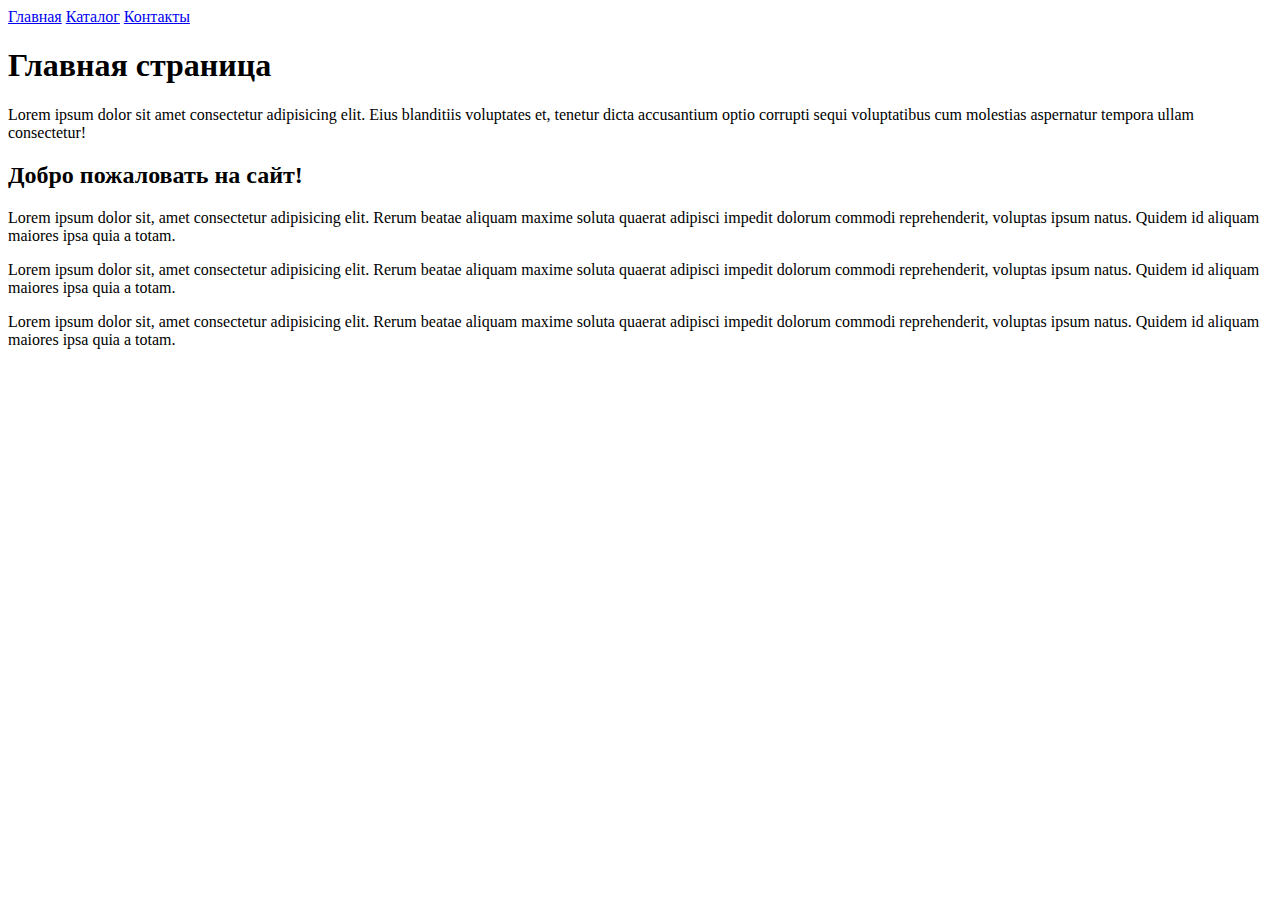
==== commit a7b35997: "seminar1 hw ready" ====
--- a/index.html
+++ b/index.html
@@ -1,322 +1,44 @@
 <!DOCTYPE html>
-<html lang="en">
+<html lang="ru">
 
 <head>
-    <link rel="preconnect" href="https://fonts.googleapis.com">
-    <link rel="preconnect" href="https://fonts.gstatic.com" crossorigin>
-    <link href="https://fonts.googleapis.com/css2?family=Lato:wght@300;400;700;900&display=swap" rel="stylesheet">
     <meta charset="UTF-8">
     <meta name="viewport" content="width=device-width, initial-scale=1.0">
-    <title>Document</title>
-    <link rel="stylesheet" href="style.css">
+    <!-- <link rel="stylesheet" href="style.css"> -->
+    <title>Главная</title>
 </head>
 
 <body>
-    <div class="header center4">
-        <div class="left_header_icons">
-            <a href="./index.html"><img width="44" src="./img/first_header.png" alt="small symbol"></a>
-            <img class="magnifying_glass" width="26" height="26" src="./img/second_header.svg" alt="magnifying glass">
-        </div>
-        <div class="right_header_icons">
-            <div class="first_icon">
-                <img class="first" src="./img/Forma 1 (1).svg" alt="menu_icon">
-                <div class="menu_drop">
-                    <nav class="menu">
-                        <a class="menu_h4" href="#">MENU</a>
-                        <a class="menu_h5" href="#">MAN</a>
-                        <ul class="menu_list">
-                            <li><a href="#" class="menu_item">Accessories</a></li>
-                            <li><a href="#" class="menu_item">Bags</a></li>
-                            <li><a href="#" class="menu_item">Denim</a></li>
-                            <li><a href="" class="menu_item">T-Shirts</a></li>
-                        </ul>
-                        <a class="menu_h5" href="#">WOMAN</a>
-                        <ul class="menu_list">
-                            <li><a href="#" class="menu_item">Accessories</a></li>
-                            <li><a href="#" class="menu_item">Jackets & Coats</a></li>
-                            <li><a href="#" class="menu_item">Polos</a></li>
-                            <li><a href="#" class="menu_item">T-Shirts</a></li>
-                            <li><a href="#" class="menu_item">Shirts</a></li>
-                        </ul>
-                        <a class="menu_h5" href="#">KIDS</a>
-                        <ul class="menu_list">
-                            <li><a href="#" class="menu_item">Accessories</a></li>
-                            <li><a href="#" class="menu_item">Jackets & Coats</a></li>
-                            <li><a href="#" class="menu_item">Polos</a></li>
-                            <li><a href="#" class="menu_item">T-Shirts</a></li>
-                            <li><a href="#" class="menu_item">Shirts</a></li>
-                            <li><a href="#" class="menu_item">Bags</a></li>
-                        </ul>
-                    </nav>
-                </div>
-            </div>
-            <div class="second_icon">
-                <img class="middle_icon" src="./img/Forma 1.png" alt="private_area_icon">
-            </div>
-            <!-- <div class="first_two_icons">
-                <img src="./img/Forma 1 (1).svg" alt="menu_icon">
-                <img class="middle_icon" src="./img/Forma 1.png" alt="private_area_icon">
-            </div> -->
-            <div class="cart_with_a_number">
-                <img src="./img/Forma 1 (1).png" alt="cart_icon">
-                <div class="ellipse_and_number">5</div>
-            </div>
-            <!-- <img width="159" src="./img/Button copy.png" alt="menu, private area and cart icons"> -->
-        </div>
-    </div>
-    <div class="top_item_with_image_and_logo center">
-        <div class="left_top_picture">
-            <img class="top_picture" src="./img/big_picture.png" alt="main picture, man">
-        </div>
-        <div class="right-hand-side-relative">
-            <div class="right_hand_side_absolute">
-                <div class="right_hand_side_element">
-                    <!-- <img width="12" height="92" src="./img/element_near_brand.png" alt="straight vertical line"> -->
-                </div>
-                <div class="right_hand_side_info">
-                    <p class="the_brand">THE BRAND</p>
-                    <p class="of_luxerious">OF LUXERIOUS <span class="fashion">FASHION</span></p>
-                </div>
-            </div>
-        </div>
-    </div>
-    <div class="top_examples center2">
-        <div class="item">
-            <img class="item_pic_style" src="./img/Group 36.svg" alt="first sample photo">
-            <div class="text_inside">
-                <p class="first_line">30% OFF</p>
-                <p class="second_line">FOR WOMEN</p>
-            </div>
-            <div class="background_examples">
-                <!-- <img src="./img/Rectangle 20.png" alt="background"> -->
-            </div>
-        </div>
-        <div class="item">
-            <img class="item_pic_style" src="./img/Group 37.svg" alt="second sample photo">
-            <div class="text_inside">
-                <p class="first_line">HOT DEAL</p>
-                <p class="second_line">FOR MEN</p>
-            </div>
-        </div>
-        <div class="item">
-            <img class="item_pic_style" src="./img/Group 38.svg" alt="third sample photo">
-            <div class="text_inside">
-                <p class="first_line">NEW ARRIVALS</p>
-                <p class="second_line">FOR KIDS</p>
-            </div>
-        </div>
-        <div class="big_item">
-            <img class="item_big_pic" src="./img/Group 39.svg" alt="wide sample">
-            <div class="text_inside">
-                <p class="first_line">LUXIROUS & TRENDY</p>
-                <p class="second_line">ACCESORIES</p>
-            </div>
-        </div>
-    </div>
-    <div class="main_info_section center3">
-        <div class="info_and_heading">
-            <h3 class="h3_heading">Featured Items</h3>
-            <p class="paragraph_main_info">Shop for items based on what we featured in this week</p>
-        </div>
-        <div class="six_standard_items">
-            <div class="standard_item">
-                <div class="standard_item_sub">
-                    <img class="standard_item_pic" height="420" src="./img/standard1.jpg" alt="standard item1">
-                    <div class="cart_text_and_pic">
-                        <img class="cart_pic" src="./img/Forma 1 copy.svg" alt="cart">
-                        <p class="add_to_cart">Add to Cart</p>
-                    </div>
-                </div>
-                <div class="info_item">
-                    <h6 class="h6_heading">ELLERY X M'O CAPSULE</h6>
-                    <p class="paragraph_item_main">Known for her sculptural takes on traditional tailoring, Australian
-                        arbiter of cool Kym Ellery teams up with Moda Operandi.</p>
-                    <p class="price">$52.00</p>
-                </div>
-            </div>
-            <div class="standard_item_second">
-                <div class="two_layers_combined">
-                    <div class="second_item">
-                        <div class="first_layer"><img class="second_picture" src="./img/standard2.png"
-                                alt="standard item2"></div>
-                    </div>
-                    <div class="cart_text_and_pic">
-                        <img class="cart_pic" src="./img/Forma 1 copy.svg" alt="cart">
-                        <p class="add_to_cart">Add to Cart</p>
-                    </div>
-                </div>
-                <div class="info_item">
-                    <h6 class="h6_heading">ELLERY X M'O CAPSULE</h6>
-                    <p class="paragraph_item_main">Known for her sculptural takes on traditional tailoring, Australian
-                        arbiter of cool Kym Ellery teams up with Moda Operandi.</p>
-                    <p class="price">$52.00</p>
-                </div>
-            </div>
-            <div class="standard_item">
-                <div class="standard_item_sub">
-                    <img class="standard_item_pic" src="./img/standard3.png" alt="standard item3">
-                    <div class="cart_text_and_pic">
-                        <img class="cart_pic" src="./img/Forma 1 copy.svg" alt="cart">
-                        <p class="add_to_cart">Add to Cart</p>
-                    </div>
-                </div>
-                <div class="info_item">
-                    <h6 class="h6_heading">ELLERY X M'O CAPSULE</h6>
-                    <p class="paragraph_item_main">Known for her sculptural takes on traditional tailoring, Australian
-                        arbiter of cool Kym Ellery teams up with Moda Operandi.</p>
-                    <p class="price">$52.00</p>
-                </div>
-            </div>
-            <div class="standard_item">
-                <div class="standard_item_sub">
-                    <img class="standard_item_pic" src="./img/standard4.png" alt="standard item4">
-                    <div class="cart_text_and_pic">
-                        <img class="cart_pic" src="./img/Forma 1 copy.svg" alt="cart">
-                        <p class="add_to_cart">Add to Cart</p>
-                    </div>
-                </div>
-                <div class="info_item">
-                    <h6 class="h6_heading">ELLERY X M'O CAPSULE</h6>
-                    <p class="paragraph_item_main">Known for her sculptural takes on traditional tailoring, Australian
-                        arbiter of cool Kym Ellery teams up with Moda Operandi.</p>
-                    <p class="price">$52.00</p>
-                </div>
-            </div>
-            <div class="standard_item">
-                <div class="standard_item_sub">
-                    <img class="standard_item_pic" src="./img/standard5.png" alt="standard item5">
-                    <div class="cart_text_and_pic">
-                        <img class="cart_pic" src="./img/Forma 1 copy.svg" alt="cart">
-                        <p class="add_to_cart">Add to Cart</p>
-                    </div>
-                </div>
-                <div class="info_item">
-                    <h6 class="h6_heading">ELLERY X M'O CAPSULE</h6>
-                    <p class="paragraph_item_main">Known for her sculptural takes on traditional tailoring, Australian
-                        arbiter of cool Kym Ellery teams up with Moda Operandi.</p>
-                    <p class="price">$52.00</p>
-                </div>
-            </div>
-            <div class="standard_item">
-                <div class="standard_item_sub">
-                    <img class="standard_item_pic" src="./img/standard6.png" alt="standard item6">
-                    <div class="cart_text_and_pic">
-                        <img class="cart_pic" src="./img/Forma 1 copy.svg" alt="cart">
-                        <p class="add_to_cart">Add to Cart</p>
-                    </div>
-                </div>
-                <div class="info_item">
-                    <h6 class="h6_heading">ELLERY X M'O CAPSULE</h6>
-                    <p class="paragraph_item_main">Known for her sculptural takes on traditional tailoring, Australian
-                        arbiter of cool Kym Ellery teams up with Moda Operandi.</p>
-                    <p class="price">$52.00</p>
-                </div>
-            </div>
-        </div>
-        <a href="#" class="browse_all_product_button">
-            <!-- <p class="invitation_text">Browse All Product</p> -->
-            Browse All Product
-        </a>
-    </div>
-    <div class="delivery_and_discounts center">
-        <div class="delivery_and_discounts_item">
-            <img class="truck" src="./img/car.svg" alt="truck">
-            <h6 class="delivery_and_discounts_h6">Free Delivery</h6>
-            <p class="delivery_and_discounts_paragraph">Worldwide delivery on all. Authorit tively morph next-generation
-                innov tion with extensive models.</p>
-        </div>
-        <div class="delivery_and_discounts_item">
-            <img class="discounts" src="./img/discounts.svg" alt="discounts">
-            <h6 class="delivery_and_discounts_h6">Sales & discounts</h6>
-            <p class="delivery_and_discounts_paragraph">Worldwide delivery on all. Authorit tively morph next-generation
-                innov tion with extensive models.</p>
-        </div>
-        <div class="delivery_and_discounts_item">
-            <img class="crown" src="./img/queen.svg" alt="crown">
-            <h6 class="delivery_and_discounts_h6">Quality assurance</h6>
-            <p class="delivery_and_discounts_paragraph">Worldwide delivery on all. Authorit tively morph next-generation
-                innov tion with extensive models.</p>
-        </div>
-    </div>
-    <div class="subscribe_section center">
-        <div class="subscribe_section_pic">
-            <img class="subscribe_section_background" src="./img/Layer 41.png" alt="background picture">
-        </div>
-        <!-- <div class="subscribe_section_z_index1"> -->
-        <div class="quote_part">
-            <img class="quote_part_pic" src="./img/Intersect.svg" alt="photo lady">
-            <p class="quote_paragraph">“Vestibulum quis porttitor dui! Quisque viverra nunc mi, <span
-                    class="quote_paragraph_part2">a pulvinar purus condimentum“</span></p>
-        </div>
-        <div class="subscribe">
-            <div class="subscribe_text">
-                <h4 class="subscribe_h4">SUBSCRIBE</h4>
-                <h5 class="subscribe_h5">FOR OUR NEWLETTER AND PROMOTION</h5>
-            </div>
-            <form class="subscribe_form" action="#">
-                <label for="subscribe_email"></label>
-                <input class="subscribe_input" placeholder="Enter Your Email" id="subscribe_email" type="email">
-                <button class="subscribe_button">Subscribe</button>
-            </form>
-        </div>
-        <!-- </div> -->
-    </div>
-    <div class="rights_reserved_section center">
-        <div class="rights_reserved">
-            <p class="rights_reserved_paragraph">© 2022 Brand All Rights Reserved.</p>
-        </div>
-        <div class="social_icons">
-            <div class="background">
-                <svg xmlns="http://www.w3.org/2000/svg" width="11" height="16" viewBox="0 0 11 16" fill="none">
-                    <path
-                        d="M9.08836 8.28L9.50686 5.61602H6.89022V3.88729C6.89022 3.15847 7.25574 2.44806 8.42765 2.44806H9.61722V0.179975C9.61722 0.179975 8.53772 0 7.50561 0C5.35073 0 3.9422 1.27593 3.9422 3.5857V5.61602H1.54688V8.28H3.9422V14.72H6.89022V8.28H9.08836Z"
-                        fill="black" />
-                </svg>
-            </div>
-            <div class="background">
-                <svg xmlns="http://www.w3.org/2000/svg" width="16" height="17" viewBox="0 0 16 17" fill="none">
-                    <g clip-path="url(#clip0_190_1610)">
-                        <path
-                            d="M8.13677 4.68162C6.02163 4.68162 4.31555 6.38494 4.31555 8.49666C4.31555 10.6084 6.02163 12.3117 8.13677 12.3117C10.2519 12.3117 11.958 10.6084 11.958 8.49666C11.958 6.38494 10.2519 4.68162 8.13677 4.68162ZM8.13677 10.9769C6.76991 10.9769 5.65248 9.86463 5.65248 8.49666C5.65248 7.12869 6.76658 6.01639 8.13677 6.01639C9.50695 6.01639 10.6211 7.12869 10.6211 8.49666C10.6211 9.86463 9.50363 10.9769 8.13677 10.9769ZM13.0056 4.52557C13.0056 5.02029 12.6065 5.41541 12.1143 5.41541C11.6188 5.41541 11.223 5.01697 11.223 4.52557C11.223 4.03416 11.6221 3.63572 12.1143 3.63572C12.6065 3.63572 13.0056 4.03416 13.0056 4.52557ZM15.5364 5.42869C15.4799 4.2367 15.2072 3.18084 14.3325 2.31092C13.4612 1.441 12.4036 1.16873 11.2097 1.10897C9.9792 1.03924 6.29101 1.03924 5.0605 1.10897C3.8699 1.16541 2.81233 1.43768 1.93768 2.3076C1.06302 3.17752 0.793639 4.23338 0.733776 5.42537C0.663937 6.65389 0.663937 10.3361 0.733776 11.5646C0.790313 12.7566 1.06302 13.8125 1.93768 14.6824C2.81233 15.5523 3.86658 15.8246 5.0605 15.8844C6.29101 15.9541 9.9792 15.9541 11.2097 15.8844C12.4036 15.8279 13.4612 15.5556 14.3325 14.6824C15.2039 13.8125 15.4766 12.7566 15.5364 11.5646C15.6063 10.3361 15.6063 6.65721 15.5364 5.42869ZM13.9468 12.8828C13.6874 13.5336 13.1852 14.0349 12.53 14.2972C11.5489 14.6857 9.22094 14.5961 8.13677 14.5961C7.05259 14.5961 4.72128 14.6824 3.74353 14.2972C3.09169 14.0383 2.58951 13.5369 2.32678 12.8828C1.93768 11.9033 2.02747 9.57908 2.02747 8.49666C2.02747 7.41424 1.941 5.0867 2.32678 4.11053C2.58619 3.45975 3.08837 2.95838 3.74353 2.69608C4.72461 2.3076 7.05259 2.39725 8.13677 2.39725C9.22094 2.39725 11.5523 2.31092 12.53 2.69608C13.1818 2.95506 13.684 3.45643 13.9468 4.11053C14.3359 5.09002 14.2461 7.41424 14.2461 8.49666C14.2461 9.57908 14.3359 11.9066 13.9468 12.8828Z"
-                            fill="black" />
-                    </g>
-                    <defs>
-                        <clipPath id="clip0_190_1610">
-                            <rect width="14.8991" height="17" fill="white" transform="translate(0.68396)" />
-                        </clipPath>
-                    </defs>
-                </svg>
-            </div>
-            <div class="background">
-                <svg xmlns="http://www.w3.org/2000/svg" width="13" height="16" viewBox="0 0 13 16" fill="none">
-                    <g clip-path="url(#clip0_190_1618)">
-                        <path
-                            d="M6.7402 0.203125C3.55552 0.203125 0.408081 2.34063 0.408081 5.8C0.408081 8 1.63726 9.25 2.38221 9.25C2.68951 9.25 2.86643 8.3875 2.86643 8.14375C2.86643 7.85313 2.13079 7.23438 2.13079 6.025C2.13079 3.5125 4.03043 1.73125 6.48878 1.73125C8.60259 1.73125 10.167 2.94062 10.167 5.1625C10.167 6.82187 9.50585 9.93437 7.3641 9.93437C6.59121 9.93437 5.93006 9.37187 5.93006 8.56563C5.93006 7.38438 6.74951 6.24062 6.74951 5.02187C6.74951 2.95312 3.83487 3.32812 3.83487 5.82812C3.83487 6.35313 3.90006 6.93437 4.13286 7.4125C3.70451 9.26875 2.82919 12.0344 2.82919 13.9469C2.82919 14.5375 2.91299 15.1188 2.96886 15.7094C3.0744 15.8281 3.02163 15.8156 3.18304 15.7563C4.74744 13.6 4.69157 13.1781 5.39928 10.3562C5.78107 11.0875 6.76814 11.4812 7.55034 11.4812C10.8468 11.4812 12.3274 8.24688 12.3274 5.33125C12.3274 2.22813 9.66415 0.203125 6.7402 0.203125Z"
-                            fill="black" />
-                    </g>
-                    <defs>
-                        <clipPath id="clip0_190_1618">
-                            <rect width="11.9193" height="16" fill="white" transform="translate(0.408081)" />
-                        </clipPath>
-                    </defs>
-                </svg>
-            </div>
-            <div class="background">
-                <svg xmlns="http://www.w3.org/2000/svg" width="17" height="16" viewBox="0 0 17 16" fill="none">
-                    <g clip-path="url(#clip0_190_1614)">
-                        <path
-                            d="M14.4181 4.74107C14.4281 4.88319 14.4281 5.02535 14.4281 5.16747C14.4281 9.50247 11.1509 14.4974 5.16096 14.4974C3.31558 14.4974 1.60132 13.9593 0.159302 13.0253C0.421495 13.0558 0.673569 13.0659 0.94585 13.0659C2.46851 13.0659 3.8702 12.5482 4.98953 11.6649C3.5576 11.6345 2.3576 10.6903 1.94415 9.39081C2.14585 9.42125 2.34751 9.44156 2.5593 9.44156C2.85172 9.44156 3.14418 9.40094 3.41643 9.32991C1.92401 9.02531 0.80465 7.70553 0.80465 6.11163V6.07103C1.23825 6.31469 1.74249 6.46697 2.2769 6.48725C1.39959 5.89841 0.824826 4.89335 0.824826 3.75628C0.824826 3.14716 0.98614 2.58878 1.26851 2.10147C2.87187 4.09131 5.28195 5.39078 7.98443 5.53294C7.93403 5.28928 7.90376 5.0355 7.90376 4.78169C7.90376 2.97457 9.35586 1.5025 11.1609 1.5025C12.0987 1.5025 12.9457 1.89844 13.5407 2.53803C14.2768 2.39591 14.9827 2.12178 15.6079 1.74616C15.3659 2.5076 14.8516 3.14719 14.176 3.55325C14.8315 3.48222 15.4668 3.29944 16.0516 3.04566C15.608 3.69538 15.0533 4.27403 14.4181 4.74107Z"
-                            fill="black" />
-                    </g>
-                    <defs>
-                        <clipPath id="clip0_190_1614">
-                            <rect width="15.8924" height="16" fill="white" transform="translate(0.159302)" />
-                        </clipPath>
-                    </defs>
-                </svg>
-            </div>
-        </div>
-    </div>
+    <header>
+        <nav>
+            <a href="index.html">Главная</a>
+            <a href="./catalog/catalog.html">Каталог</a>
+            <a href="#">Контакты</a>
+        </nav>
+    </header>
+    <main>
+        <section>
+            <h1>Главная страница</h1>
+            <p>Lorem ipsum dolor sit amet consectetur adipisicing elit. Eius blanditiis voluptates et, tenetur dicta
+                accusantium optio corrupti sequi voluptatibus cum molestias aspernatur tempora ullam consectetur!</p>
+            <article>
+                <h2>Добро пожаловать на сайт!</h2>
+                <p>Lorem ipsum dolor sit, amet consectetur adipisicing elit. Rerum beatae aliquam maxime soluta quaerat
+                    adipisci impedit dolorum commodi reprehenderit, voluptas ipsum natus. Quidem id aliquam maiores ipsa
+                    quia a totam.</p>
+            </article>
+            <article>
+                <p>Lorem ipsum dolor sit, amet consectetur adipisicing elit. Rerum beatae aliquam maxime soluta quaerat
+                    adipisci impedit dolorum commodi reprehenderit, voluptas ipsum natus. Quidem id aliquam maiores ipsa
+                    quia a totam.</p>
+            </article>
+            <article>
+                <p>Lorem ipsum dolor sit, amet consectetur adipisicing elit. Rerum beatae aliquam maxime soluta quaerat
+                    adipisci impedit dolorum commodi reprehenderit, voluptas ipsum natus. Quidem id aliquam maiores ipsa
+                    quia a totam.</p>
+            </article>
+        </section>
+    </main>
 </body>
 
 </html>--- a/style.css
+++ b/style.css
@@ -1,1069 +1,4 @@
-* {
-    padding: 0;
-    margin: 0;
-}
-
-a {
-    text-decoration: none;
-}
-
-.center {
-    margin-left: calc(50% - 800px);
-    margin-right: calc(50% - 800px);
-}
-
-.center4 {
-    margin-left: calc(50% - 800px);
-    margin-right: calc(50% - 800px);
-}
-
-body {
-    font-family: 'Lato';
-}
-
-/* header */
-
-.header {
-    background: #222;
-    height: 75px;
-    display: flex;
-    flex-direction: row;
-    flex-wrap: nowrap;
-    justify-content: center;
-    align-items: center;
-    gap: 859px;
-}
-
-.left_header_icons {
-    display: flex;
-    flex-direction: row;
-    gap: 41px;
-}
-
-.magnifying_glass {
-    padding-top: 12px;
-}
-
-.right_header_icons {
-    color: #E8E8E8;
-    display: flex;
-    align-items: flex-end;
-    padding-top: 7px;
-}
-
-.first {
-    padding-right: 25px;
-}
-
-.menu {
-    display: inline-grid;    
-    background: #FFF;
-}
-
-.menu_h4 {
-    color: #000;
-    font-size: 14px;
-    font-style: normal;
-    font-weight: 700;
-    line-height: normal;
-    padding-left: 33px;    
-    padding-bottom: 0; 
-}
-
-.menu_h5 {
-    color: #F16D7F;
-    font-size: 14px;
-    font-style: normal;
-    font-weight: 400;
-    line-height: normal;
-    padding-left: 32px;
-    padding-top: 20px;
-    padding-bottom: 11px;
-}
-
-.menu_item {
-    color: #6F6E6E;
-    font-size: 14px;
-    font-style: normal;
-    font-weight: 400;
-    line-height: normal;
-    padding-left: 53.5px;
-}
-
-.menu_list {
-    list-style-type: none;
-    gap: 10px;
-    display: flex;    
-    flex-direction: column;
-    flex-wrap: nowrap;
-}
-
-.middle_icon {
-    padding-right: 42px;
-}
-
-.cart_with_a_number {
-    position: relative;
-}
-
-.ellipse_and_number {
-    /* position: absolute; */
-    position: absolute;
-    z-index: 1;
-    color: #FFF;
-    font-size: 12px;
-    font-style: normal;
-    font-weight: 400;
-    line-height: normal;
-    z-index: 2;
-    width: 19px;
-    height: 19px;
-    border-radius: 50%;
-    background-color: #F16D7F;
-    text-align: center;
-    left: 20px;
-    top: -7px;
-}
-
-/* 2nd section */
-
-.top_item_with_image_and_logo {
-    display: grid;
-    grid-template-columns: 50% 50%;
-    /* display: flex;
-    align-items: center; */
-    /* background: #F1E4E6 50% / cover no-repeat; */
-    background: #f1e4e6;
-}
-
-.left_top_picture {
-    display: flex;
-    justify-content: center;
-}
-
-.top_picture {
-    max-width: 800px;
-}
-
-.right-hand-side-relative {
-    position: relative;
-}
-
-.first_icon {
-    position: relative;    
-}
-
-.first_icon:hover .menu_drop{
-    /* visibility: visible; */
-    display: block;    
-    transition: 0.5s;
-}
-
-.menu_drop {
-    width: 232px;
-    height: 570px;
-    padding-top: 32px;
-    padding-bottom: 32px;
-    background-color: white;    
-    position: absolute;
-    z-index: 3;
-    /* right: 0; */
-    /* visibility: hidden; */
-    display: none;
-    box-shadow: -2px 2px 8px 0px rgba(0, 0, 0, 0.2);    
-    right: -338px;
-    bottom: -652px;
-}
-
-.right_hand_side_absolute {
-    display: flex;
-    gap: 16px;
-    flex-wrap: nowrap;
-    position: absolute;
-    inset: 290px 0px 0px 63px;
-}
-
-.right_hand_side_element {
-    background: #F16D7F;
-    width: 12px;
-    height: 92px;
-}
-
-.the_brand {
-    color: #222;
-    font-size: 48px;
-    font-style: normal;
-    font-weight: 900;
-    line-height: normal;
-}
-
-.of_luxerious {
-    color: #222;
-    font-size: 32px;
-    font-style: normal;
-    font-weight: 700;
-    line-height: normal;
-}
-
-.fashion {
-    color: #F16D7F;
-    /* font-size: 32px;
-    font-style: normal;
-    font-weight: 700;
-    line-height: normal; */
-}
-
-
-/* 3rd section */
-
-.top_examples {
-    display: grid;
-    grid-template-columns: repeat(3, 360px);
-    gap: 30px;
-    margin-top: 65px;
-    margin-bottom: 96px;
-    justify-content: center;
-}
-
-.item {
-    position: relative;
-    display: grid;
-    justify-content: center;
-    align-items: center;
-    justify-items: center;
-    /* background: rgba(33, 22, 22);
-    opacity: 0.7; */
-}
-
-.big_item {
-    position: relative;
-    display: grid;
-    align-items: center;
-    grid-column: span 3;
-    justify-items: center;
-}
-
-.text_inside {
-    position: absolute;
-    z-index: 1;
-}
-
-.first_line {
-    color: #FFF;
-    text-align: center;
-    font-size: 16px;
-    font-style: normal;
-    font-weight: 400;
-    line-height: normal;
-}
-
-.second_line {
-    color: #F16D7F;
-    font-size: 24px;
-    font-style: normal;
-    font-weight: 700;
-    line-height: normal;
-}
-
-.background_examples {
-    position: absolute;
-    /* background: rgba(33, 22, 22); */
-    opacity: 0.7;
-}
-
-/* 4th main section */
-
-.main_info_section {
-    margin-bottom: 95px;
-    display: flex;
-    flex-direction: column;
-    flex-wrap: wrap;
-    align-items: center;
-    align-content: center;
-}
-
-.info_and_heading {
-    display: flex;
-    flex-direction: column;
-    align-items: center;
-}
-
-.six_standard_items {
-    display: grid;
-    grid-template-columns: repeat(3, 360px);
-    justify-content: center;
-    gap: 30px;
-}
-
-.standard_item {
-    background: #F8F8F8;
-}
-
-.standard_item_sub {
-    position: relative;
-    display: flex;
-    align-items: center;    
-    justify-content: center;
-}
-
-.standard_item_pic {
-    transition: all 0.3s;
-}
-
-.standard_item:hover .cart_text_and_pic {
-    visibility: visible;
-}
-
-.standard_item:hover .standard_item_pic {
-    filter: brightness(0.5);
-}
-
-.standard_item_second {
-    display: grid;
-    grid-template-rows: 420px 161px;
-    background: #F8F8F8;
-    transition: all 0.3s;
-}
-
-.standard_item_second:hover .second_item{
-    filter: brightness(0.5);
-}
-
-.standard_item_second:hover .cart_text_and_pic {
-    visibility: visible;
-}
-
-.two_layers_combined {
-    display: grid;
-    align-items: center;
-    justify-items: center;
-}
-
-.second_item {
-    padding-top: 9px;
-    padding-bottom: 8px;
-    display: flex;
-    background: #F7E4E2;
-    justify-items: center;
-    position: relative;
-    flex-direction: row;
-    justify-content: center;
-    align-items: center;
-    /* filter: brightness(0.5); */
-    padding-left: 109px;
-    padding-right: 109px;
-}
-
-.cart_text_and_pic {
-    border: 1px solid #FFF;
-    width: 139px;
-    height: 44px;
-    display: flex;
-    flex-direction: row;
-    flex-wrap: nowrap;
-    justify-content: center;
-    align-items: center;
-    gap: 11px;
-    position: absolute;
-    z-index: 2;
-    visibility: hidden;
-}
-
-.second_layer {
-    position: absolute;
-    z-index: 1;
-    top: -2px;
-}
-
-.add_to_cart {
-    color: #FFF;
-    font-size: 14px;
-    font-style: normal;
-    font-weight: 400;
-    line-height: normal;
-}
-
-.h3_heading {
-    color: #222;
-    font-size: 30px;
-    font-style: normal;
-    font-weight: 400;
-    line-height: normal;
-}
-
-.paragraph_main_info {
-    padding-top: 6px;
-    padding-bottom: 48px;
-    color: #9F9F9F;
-    font-size: 14px;
-    font-style: normal;
-    font-weight: 400;
-    line-height: normal;
-}
-
-.info_item {
-
-    padding-top: 24px;
-    padding-right: 24px;
-    padding-left: 16px;
-    padding-bottom: 24px;
-    background: #F8F8F8;
-}
-
-.h6_heading {
-    color: #000;
-    font-size: 13px;
-    font-style: normal;
-    font-weight: 400;
-    line-height: normal;
-}
-
-.paragraph_item_main {
-    padding-top: 16px;
-    padding-bottom: 16px;
-    color: #5D5D5D;
-    font-size: 14px;
-    font-style: normal;
-    font-weight: 300;
-    line-height: normal;
-    max-width: 315px;
-}
-
-.price {
-    color: #F16D7F;
-    font-size: 16px;
-    font-style: normal;
-    font-weight: 400;
-    line-height: normal;
-}
-
-.browse_all_product_button {
-    margin-top: 48px;
-    border: 1px solid #FF6A6A;
-    width: 212px;
-    height: 48px;
-    display: flex;
-    justify-content: center;
-    align-items: center;
-    color: #F26376;
-    font-size: 16px;
-    font-style: normal;
-    font-weight: 400;
-    line-height: normal;
-}
-
-.browse_all_product_button:hover {
-    background-color: #F16D7F;
-    color: #FFF;
-    transition: 0.5s;
-}
-
-.delivery_and_discounts {
-    background: #222224;
-    display: grid;
-    grid-template-columns: repeat(3, 360px);
-    gap: 30px;
-    justify-content: center;
-}
-
-.delivery_and_discounts_item {
-    display: flex;
-    flex-wrap: nowrap;
-    flex-direction: column;
-    align-items: center;
-}
-
-.truck {
-    margin-top: 103px;
-    margin-bottom: 28px;
-}
-
-.discounts {
-    margin-top: 104px;
-    margin-bottom: 19px;
-}
-
-.crown {
-    margin-top: 103px;
-    margin-bottom: 25px;
-}
-
-.delivery_and_discounts_h6 {
-    color: #FBFBFB;
-    font-size: 19.96px;
-    font-style: normal;
-    font-weight: 400;
-    line-height: normal;
-}
-
-.delivery_and_discounts_paragraph {
-    width: 360px;
-    height: 34px;
-    margin-top: 16px;
-    margin-bottom: 104px;
-    color: #FBFBFB;
-    text-align: center;
-    font-size: 13.972px;
-    font-style: normal;
-    font-weight: 300;
-    line-height: normal;
-}
-
-.subscribe_section {
-    background: lightgray 0px -169px / 100% 246.875% no-repeat;
-    position: relative;
-    display: flex;
-    flex-direction: row;
-    flex-wrap: nowrap;
-    justify-content: space-between;
-    align-items: center;
-}
-
-.subscribe_section_pic {
-    position: absolute;
-    z-index: 1;
-    opacity: 0.25;
-}
-
-.subscribe_section_background {
-    overflow: hidden;
-}
-
-.quote_part {
-    display: flex;
-    flex-direction: column;
-    flex-wrap: nowrap;
-    align-items: center;
-    gap: 30px;
-    padding-left: 228px;
-    padding-top: 97px;
-    padding-bottom: 126px;
-    /* position: absolute; */
-    z-index: 3;
-}
-
-.quote_part_pic {
-    width: 96px;
-    height: 96px;
-}
-
-.quote_paragraph {
-    width: 360px;
-    height: 99px;
-    flex-shrink: 0;
-    color: #222224;
-    text-align: center;
-    font-size: 20px;
-    font-style: normal;
-    font-weight: 400;
-    line-height: normal;
-}
-
-.quote_paragraph_part2 {
-    color: #222224;
-    font-size: 20px;
-    font-style: italic;
-    font-weight: 400;
-    line-height: normal;
-}
-
-.subscribe {
-    width: 557px;
-    height: 142px;
-    padding-top: 150px;
-    padding-right: 230px;
-    padding-bottom: 156px;
-    display: flex;
-    flex-direction: column;
-    flex-wrap: nowrap;
-    gap: 32px;
-    align-items: center;
-    /* position: absolute; */
-    z-index: 3;
-}
-
-.subscribe_text {
-    width: 557px;
-    height: 61px;
-    display: flex;
-    flex-direction: column;
-    justify-content: center;
-    align-items: center;
-}
-
-.subscribe_h4 {
-    color: #222224;
-    text-align: center;
-    font-size: 24px;
-    font-style: normal;
-    font-weight: 700;
-    line-height: 167.2%;
-    /* 40.128px */
-}
-
-.subscribe_h5 {
-    color: #222224;
-    font-size: 18px;
-    font-style: normal;
-    font-weight: 400;
-    line-height: 167.2%;
-}
-
-.subscribe_form {
-    background: #E1E1E1;
-    border-radius: 28px 28px 28px 28px;
-}
-
-.subscribe_input {
-    width: 256px;
-    height: 49px;
-    border: 0;
-    border-radius: 28px 0 0 28px;
-    background: #E1E1E1;
-    padding-left: 22px;
-    color: #222224;
-    font-size: 14px;
-    font-style: normal;
-    font-weight: 400;
-    line-height: normal;
-    opacity: 0.671;
-}
-
-.subscribe_button {
-    width: 100px;
-    height: 49px;
-    background: #F16D7F;
-    border: 0;
-    border-radius: 0 28px 28px 0;
-    color: #FFF;
-    text-align: center;
-    font-size: 14px;
-    font-style: normal;
-    font-weight: 400;
-    line-height: normal;
-}
-
-.subscribe_button:hover {
-    background-color: #E05C6E;
-    transition: 0.2s;
-}
-
-/* .subscribe_section_pic {
-    position: absolute;
-    z-index: -1;
-} */
-
-.rights_reserved_section {
-    background: #222224;
-    display: flex;
-    flex-direction: row;
-    justify-content: space-between;
-    align-items: center;
-    flex-wrap: nowrap;
-    height: 79px;
-}
-
-.rights_reserved {
-    padding-left: 235px;
-}
-
-.rights_reserved_paragraph {
-    width: 332px;
-    color: #FBFBFB;
-    font-size: 16px;
-    font-style: normal;
-    font-weight: 400;
-    line-height: normal;
-}
-
-.social_icons {
-    display: flex;
-    gap: 7.29px;
-    padding-right: 230px;
-}
-
-.background {
-    width: 31.451px;
-    height: 32px;
-    flex-shrink: 0;
-    background: #FFF;
-    display: flex;
-    justify-content: center;
-    align-items: center;
-    transition: all 0.4s;
-}
-
-.background:hover {
-    background-color: #F16D7F;    
-}
-
-.background:hover path{
-    fill: #FFF;
-}
-
-@media screen and (min-width: 768px) and (max-width: 1023px) {
-    .center {
-        margin-left: 0;
-        margin-right: 0;
-    }
-
-    .center2 {
-        margin-left: 16px;
-        margin-right: 16px;
-    }
-
-    .center4 {
-        padding-left: 32px;
-        padding-right: 32px;
-        margin-left: 0;
-        margin-right: 0;
-    }
-
-
-    .header {
-        height: 74px;
-        display: flex;
-        flex-direction: row;
-        flex-wrap: nowrap;
-        justify-content: center;
-        align-items: center;
-        gap: 424px;
-    }
-
-    .the_brand {
-        font-size: 44px;
-    }
-
-    .of_luxerious {
-        font-size: 24px;
-    }
-
-    .top_picture {
-        max-width: 386px;
-        max-height: 368px;
-    }
-
-    .right_hand_side_absolute {
-        gap: 16px;
-        inset: 138px 0px 0px 39px;
-    }
-
-    .top_examples {
-        grid-template-columns: repeat(3, 232px);
-        gap: 20px;
-        margin-bottom: 110px;
-    }
-
-    .item_pic_style {
-        max-width: 232px;
-        max-height: 168px;
-    }
-
-    .item_big_pic {
-        max-width: 736px;
-        max-height: 116px;
-    }
-
-    .six_standard_items {
-        grid-template-columns: repeat(2, 360px);
-        gap: 16px;
-    }
-
-    .invitation {
-        margin-top: 32px;
-    }
-
-    .main_info_section {
-        margin-bottom: 65px;
-    }
-
-    .delivery_and_discounts {
-        grid-template-columns: repeat(1, 360px);
-        gap: 48px;
-        padding-bottom: 64px;
-    }
-
-    .truck {
-        margin-top: 48px;
-    }
-
-    .discounts {
-        margin-top: 0;
-    }
-
-    .crown {
-        margin-top: 0;
-    }
-
-    .delivery_and_discounts_paragraph {
-        margin-bottom: 0;
-    }
-
-    .subscribe_section {
-        flex-direction: column;
-    }
-
-    .subscribe_section_background {
-        height: 693px;
-        object-fit: cover;
-        transform: translate(440px, 0px);
-    }
-
-    .quote_part {
-        padding-top: 64px;
-        padding-left: 0px;
-        padding-bottom: 48px;
-    }
-
-    .subscribe {
-        padding-top: 0;
-        padding-right: 0;
-        padding-bottom: 140px;
-    }
-
-    .rights_reserved_section {
-        position: relative;
-        z-index: 5;
-    }
-
-    .rights_reserved {
-        padding-left: 32px;
-    }
-
-    .social_icons {
-        padding-right: 32px;
-    }
-}
-
-@media screen and (max-width: 767px) {
-
-    .center {
-        margin-left: 0;
-        margin-right: 0;
-    }
-
-    .center2 {
-        margin-left: 16px;
-        margin-right: 16px;
-        /* padding-left: 16px;
-        padding-right: 16px; */
-    }
-
-    .center3 {
-        margin-left: 8px;
-        margin-right: 8px;
-    }
-
-    .center4 {
-        padding-left: 16px;
-        padding-right: 16px;
-        margin-left: 0px;
-        margin-right: 0px;
-    }
-
-    .header {
-        gap: 200px;
-    }
-
-    .first {
-        padding-right: 0;
-    }
-
-    .second_icon {
-        display: none;
-    }
-
-    .cart_with_a_number {
-        display: none;
-    }
-
-    .left_top_picture {
-        display: none;
-    }
-
-    .top_picture {
-        display: none;
-    }
-
-    .right-hand-side-relative {
-        width: 100vw;
-        height: 363px;
-        background: #f1e4e6;
-    }
-
-    .right_hand_side_absolute {
-        inset: 0;
-        width: 100vw;
-        height: 363px;
-        display: flex;
-        justify-content: center;
-        align-items: center;
-    }
-
-    .right_hand_side_element {
-        height: 61px;
-    }
-
-    .the_brand {
-        font-size: 38px;
-    }
-
-    .of_luxerious {
-        font-size: 20px;
-    }
-
-    .big_item {
-        grid-column: span 1;
-    }
-
-    .item_pic_style {
-        max-width: 343px;
-    }
-
-    .item_big_pic {
-        max-width: 343px;
-        max-height: 111px;
-    }
-
-    .top_examples {
-        grid-template-columns: repeat(1, 343px);
-        gap: 32px;
-
-        margin-bottom: 64px;
-    }
-
-    .six_standard_items {
-        grid-template-columns: repeat(1, 360px);
-        gap: 16px;
-    }
-
-    .paragraph_main_info {
-        padding-top: 3px;
-        padding-bottom: 65px;
-    }
-
-    .invitation {
-        margin-top: 41px;
-    }
-
-    .main_info_section {
-        margin-bottom: 85px;
-    }
-
-    .delivery_and_discounts {
-        grid-template-columns: repeat(1, 360px);
-        gap: 0px;
-    }
-
-    .truck {
-        margin-top: 48px;
-        margin-bottom: 27.12px;
-    }
-
-    .delivery_and_discounts_paragraph {
-        width: 347.82px;
-        height: 32.84968px;
-        margin-top: 14.65px;
-        margin-bottom: 0px;
-    }
-
-    .discounts {
-        margin-top: 46.73px;
-        margin-bottom: 18.42px;
-    }
-
-    .crown {
-        margin-top: 46.83px;
-        margin-bottom: 24.22px;        
-    }
-
-    .delivery_and_discounts_item:last-child {
-        margin-bottom: 81px;
-    }
-
-    .subscribe {
-        padding: 0;
-    }
-
-    .quote_part {
-        padding: 64px 0 0 0;
-    }
-
-    .quote_part_pic {
-        width: 91.73333px;
-        height: 91.73333px;
-    }
-
-    .quote_paragraph {
-        width: 343px;
-        height: 73px;
-        font-size: 18px;
-    }
-
-    .subscribe_section {
-        flex-wrap: wrap;        
-        gap: 59px;
-        justify-content: center;
-    }    
-
-    .subscribe {
-        padding-bottom: 109.92px;
-        /* width: 340.99765px; */
-        height: 123.08539px;
-        gap: 0;
-    }
-
-    .subscribe_text {
-        /* width: 271px; */
-        height: 54px;
-        padding-bottom: 22.15px;        
-    }
-
-    .subscribe_h4 {
-        line-height: 153.2%; /* 36.768px */
-    }
-
-    .subscribe_h5 {
-        line-height: 153.2%; /* 36.768px */
-        font-size: 14px;        
-    }
-
-    .subscribe_input {
-        width: 224.14px;
-        height: 46.93539px;
-        padding-left: 21.07px;
-    }
-
-    .subscribe_button {
-        width: 95.78765px;
-        height: 46.93539px;
-    }
-
-    .subscribe_section_background {
-        height: 550px;
-        object-fit: cover;
-        transform: translate(370px, 0px);
-    }
-
-    .rights_reserved_section {
-        display: flex;
-        gap: 40px;
-        flex-direction: column;
-        height: 143px;
-        flex-wrap: wrap;
-        justify-content: center;
-        align-items: center;
-        padding-bottom: 9px;
-    }
-
-    .social_icons {
-        padding-right: 0;
-        padding-top: 43px;
-    }
-
-    .rights_reserved {
-        order: 1;
-        padding-left: 0;
-        width: 251px;
-    }
+img {
+    max-width: 100vw;
+    max-height: 100vh;
 }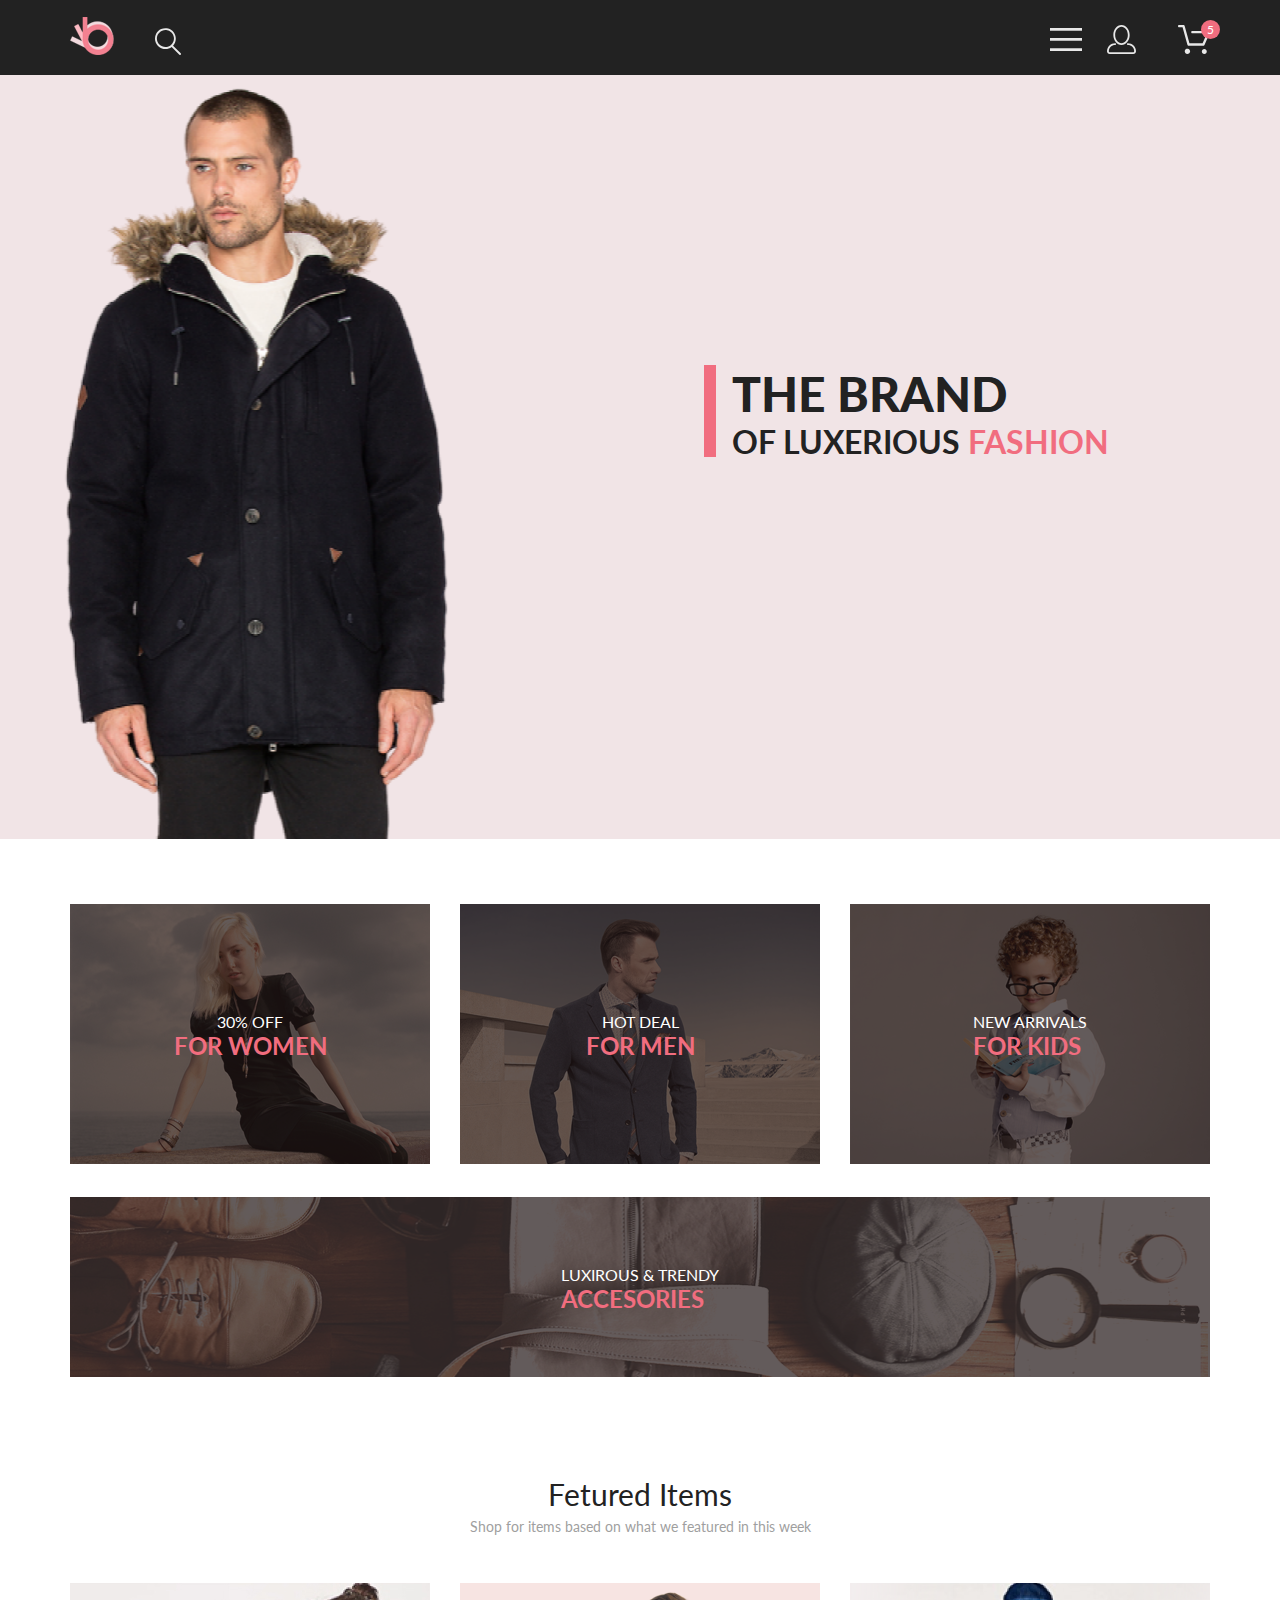
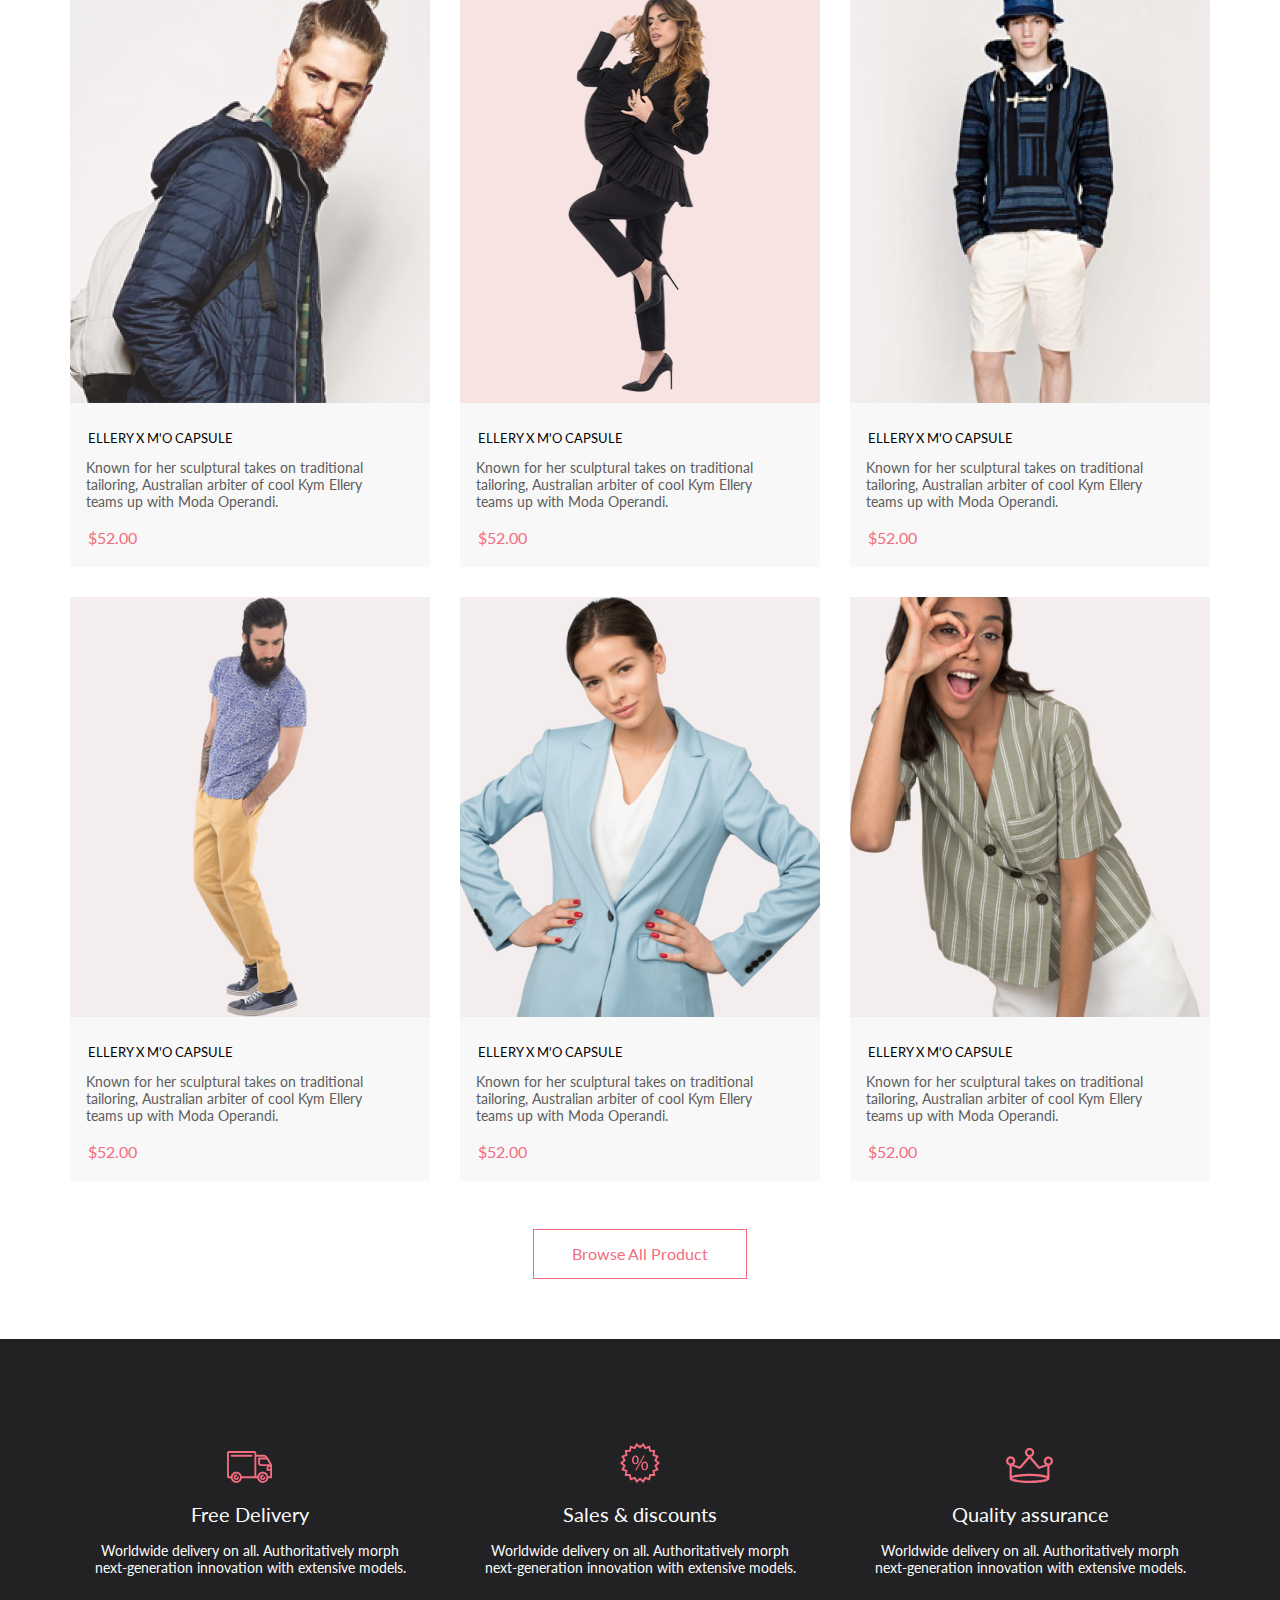
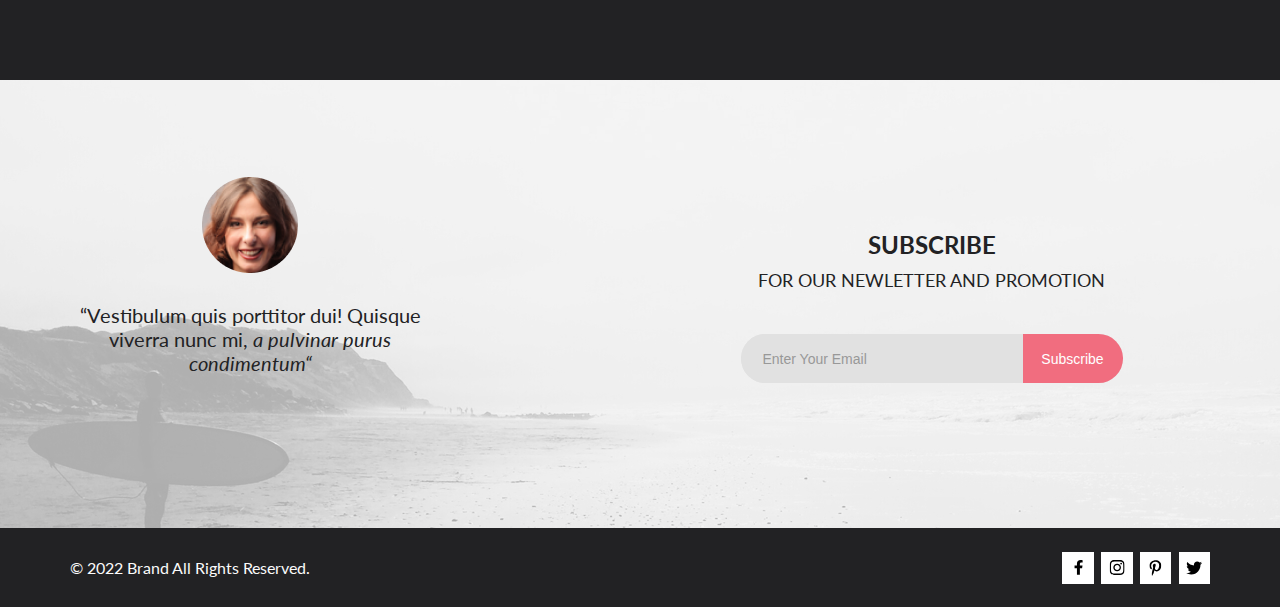
==== commit 4f42cb16: "hw3&4" ====
--- a/index.html
+++ b/index.html
@@ -1,44 +1,479 @@
 <!DOCTYPE html>
-<html lang="ru">
+<html lang="en">
 
 <head>
     <meta charset="UTF-8">
     <meta name="viewport" content="width=device-width, initial-scale=1.0">
-    <!-- <link rel="stylesheet" href="style.css"> -->
     <title>Главная</title>
+    <link rel="stylesheet" href="style.css">
+    <link rel="preconnect" href="https://fonts.googleapis.com">
+    <link rel="preconnect" href="https://fonts.gstatic.com" crossorigin>
+    <link href="https://fonts.googleapis.com/css2?family=Lato:wght@400;700;900&display=swap" rel="stylesheet">
 </head>
 
 <body>
-    <header>
+    <header class="header center tab_head">
+        <div class="header__left_icons">
+            <a href="#"> <svg width="44" height="38" viewBox="0 0 44 38" fill="none" xmlns="http://www.w3.org/2000/svg"
+                    xmlns:xlink="http://www.w3.org/1999/xlink">
+                    <rect width="44" height="38" fill="url(#pattern0)" />
+                    <defs>
+                        <pattern id="pattern0" patternContentUnits="objectBoundingBox" width="1" height="1">
+                            <use xlink:href="#image0_188_472" transform="scale(0.0227273 0.0263158)" />
+                        </pattern>
+                        <image id="image0_188_472" width="44" height="38"
+                            xlink:href="[data-uri]" />
+                    </defs>
+                </svg></a>
+            <a href="#"> <svg width="26" height="27" viewBox="0 0 26 27" fill="none" xmlns="http://www.w3.org/2000/svg">
+                    <path
+                        d="M18.0589 17.6251C19.6705 15.865 20.6275 13.6039 20.769 11.2216C20.9106 8.83932 20.2281 6.48088 18.8362 4.54232C17.4443 2.60377 15.4278 1.20318 13.1252 0.575765C10.8227 -0.0516554 8.37437 0.132305 6.19143 1.09675C4.0085 2.0612 2.22389 3.74739 1.1373 5.87217C0.0507149 7.99695 -0.271678 10.4309 0.224264 12.7653C0.720206 15.0997 2.00428 17.1923 3.86085 18.6919C5.71741 20.1914 8.0334 21.0064 10.4199 21.0001C12.6723 21.0031 14.8638 20.2691 16.6599 18.9101L24.4079 26.7171C24.4934 26.8061 24.5958 26.8772 24.7091 26.9261C24.8225 26.9751 24.9444 27.0009 25.0679 27.0021C25.1916 27.0024 25.314 26.9773 25.4276 26.9283C25.5411 26.8793 25.6434 26.8074 25.7279 26.7171C25.9018 26.5362 25.999 26.295 25.999 26.0441C25.999 25.7931 25.9018 25.5519 25.7279 25.371L18.0589 17.6251ZM1.88589 10.5001C1.89873 8.81477 2.41021 7.17101 3.35586 5.776C4.30151 4.38098 5.63899 3.29715 7.1997 2.66114C8.76042 2.02513 10.4745 1.86542 12.1258 2.20213C13.7772 2.53884 15.2919 3.3569 16.479 4.55319C17.6661 5.74948 18.4725 7.27044 18.7965 8.92433C19.1204 10.5782 18.9475 12.291 18.2995 13.8468C17.6515 15.4026 16.5574 16.7316 15.1551 17.6665C13.7529 18.6014 12.1052 19.1002 10.4199 19.1C8.14843 19.0892 5.97409 18.1775 4.3741 16.5652C2.77412 14.9528 1.87924 12.7715 1.88589 10.5001Z"
+                        fill="#E8E8E8" />
+                </svg></a>
+        </div>
+        <div class="header__right_icons">
+            <div class="header__right_icons_first">
+                <a href="#"> <svg width="32" height="23" viewBox="0 0 32 23" fill="none"
+                        xmlns="http://www.w3.org/2000/svg">
+                        <path d="M0 23V20.31H32V23H0ZM0 12.76V10.07H32V12.76H0ZM0 2.69V0H32V2.69H0Z" fill="#E8E8E8" />
+                    </svg></a>
+                <div class="header__right_icons_menu_drop_div">
+                    <nav class="header__right_icons_menu_drop_nav">
+                        <p class="header__right_icons_menu_drop_ul"><a href="#"
+                                class="header__right_icons_menu_drop_ul_black">MENU</a>
+                        </p>
+                        <p class="header__right_icons_menu_drop_ul"><a href="#"
+                                class="header__right_icons_menu_drop_ul_pink">MAN</a></p>
+                        <ul class="header__right_icons_menu_drop_ul">
+                            <li class="header__right_icons_menu_drop_li"><a
+                                    class="header__right_icons_menu_drop_li_grey" href="#">Accessories</a></li>
+                            <li class="header__right_icons_menu_drop_li"><a
+                                    class="header__right_icons_menu_drop_li_grey" href="#">Bags</a></li>
+                            <li class="header__right_icons_menu_drop_li"><a
+                                    class="header__right_icons_menu_drop_li_grey" href="#">Denim</a></li>
+                            <li class="header__right_icons_menu_drop_li t-shirts">
+                                <a class="header__right_icons_menu_drop_li_grey" href="#">T-Shirts</a>
+                            </li>
+                        </ul>
+                        <p class="header__right_icons_menu_drop_ul"><a href="#"
+                                class="header__right_icons_menu_drop_ul_pink">WOMAN</a></p>
+                        <ul class="header__right_icons_menu_drop_ul">
+                            <li class="header__right_icons_menu_drop_li">
+                                <a class="header__right_icons_menu_drop_li_grey" href="#">Accessories</a>
+                            </li>
+                            <li class="header__right_icons_menu_drop_li"><a
+                                    class="header__right_icons_menu_drop_li_grey" href="#">Jackets &amp; Coats</a></li>
+                            <li class="header__right_icons_menu_drop_li"><a
+                                    class="header__right_icons_menu_drop_li_grey" href="#">Polos</a></li>
+                            <li class="header__right_icons_menu_drop_li"><a
+                                    class="header__right_icons_menu_drop_li_grey" href="#">T-Shirts</a></li>
+                            <li class="header__right_icons_menu_drop_li"><a
+                                    class="header__right_icons_menu_drop_li_grey" href="#">Shirts</a></li>
+                        </ul>
+                        <p class="header__right_icons_menu_drop_ul"><a href="#"
+                                class="header__right_icons_menu_drop_ul_pink">KIDS </a></p>
+                        <ul class="header__right_icons_menu_drop_ul">
+                            <li class="header__right_icons_menu_drop_li"><a
+                                    class="header__right_icons_menu_drop_li_grey" href="#">Accessories</a></li>
+                            <li class="header__right_icons_menu_drop_li"><a
+                                    class="header__right_icons_menu_drop_li_grey" href="#">Jackets &amp; Coats</a></li>
+                            <li class="header__right_icons_menu_drop_li"><a
+                                    class="header__right_icons_menu_drop_li_grey" href="#">Polos</a></li>
+                            <li class="header__right_icons_menu_drop_li"><a
+                                    class="header__right_icons_menu_drop_li_grey" href="#">T-Shirts</a></li>
+                            <li class="header__right_icons_menu_drop_li"><a
+                                    class="header__right_icons_menu_drop_li_grey" href="#">Shirts</a></li>
+                            <li class="header__right_icons_menu_drop_li"><a
+                                    class="header__right_icons_menu_drop_li_grey" href="#">Bags</a></li>
+                        </ul>
+                    </nav>
+                </div>
+            </div>
+            <a href="#"><svg class="header__right_icons_middle" width="29" height="29" viewBox="0 0 29 29" fill="none"
+                    xmlns="http://www.w3.org/2000/svg">
+                    <path
+                        d="M14.5 19.937C19 19.937 22.656 15.464 22.656 9.968C22.656 4.472 19 0 14.5 0C13.3631 0.0217413 12.2463 0.303398 11.2351 0.823397C10.2239 1.34339 9.34507 2.08794 8.66602 3C7.12663 4.99573 6.30819 7.45381 6.34399 9.974C6.34399 15.465 10 19.937 14.5 19.937ZM14.5 1.813C18 1.813 20.844 5.472 20.844 9.969C20.844 14.466 17.998 18.125 14.5 18.125C11.002 18.125 8.15603 14.465 8.15503 9.969C8.15403 5.473 11 1.813 14.5 1.813ZM20.844 18.125C20.6036 18.125 20.373 18.2205 20.203 18.3905C20.033 18.5605 19.9375 18.7911 19.9375 19.0315C19.9375 19.2719 20.033 19.5025 20.203 19.6725C20.373 19.8425 20.6036 19.938 20.844 19.938C22.526 19.9399 24.1386 20.6088 25.3279 21.7982C26.5172 22.9875 27.1861 24.6 27.188 26.282C27.1875 26.5221 27.0918 26.7523 26.922 26.9221C26.7522 27.0918 26.5221 27.1875 26.282 27.188H2.71997C2.47985 27.1875 2.24975 27.0918 2.07996 26.9221C1.91016 26.7523 1.81449 26.5221 1.81396 26.282C1.81608 24.6001 2.48517 22.9877 3.67444 21.7985C4.86371 20.6092 6.47608 19.9401 8.15796 19.938C8.39824 19.938 8.62868 19.8425 8.79858 19.6726C8.96849 19.5027 9.06396 19.2723 9.06396 19.032C9.06396 18.7917 8.96849 18.5613 8.79858 18.3914C8.62868 18.2215 8.39824 18.126 8.15796 18.126C5.99541 18.1279 3.92201 18.9875 2.39258 20.5164C0.863144 22.0453 0.00264777 24.1185 0 26.281C0.000794067 27.0019 0.287502 27.693 0.797241 28.2027C1.30698 28.7125 1.99811 28.9992 2.71899 29H26.282C27.0027 28.9989 27.6936 28.7121 28.2031 28.2024C28.7126 27.6927 28.9992 27.0017 29 26.281C28.9974 24.1187 28.1372 22.0457 26.6083 20.5168C25.0793 18.9878 23.0063 18.1276 20.844 18.125Z"
+                        fill="#E8E8E8" />
+                </svg></a>
+            <div class="header__right_icons_cart_with_number">
+                <a href="#"> <svg class="header__right_icons_third" width="32" height="29" viewBox="0 0 32 29"
+                        fill="none" xmlns="http://www.w3.org/2000/svg">
+                        <path
+                            d="M26.1998 29C25.5521 28.9738 24.9404 28.6948 24.4961 28.2227C24.0518 27.7506 23.8103 27.1232 23.8234 26.475C23.8365 25.8269 24.1032 25.2097 24.5662 24.7559C25.0292 24.3022 25.6516 24.048 26.2999 24.048C26.9482 24.048 27.5706 24.3022 28.0336 24.7559C28.4966 25.2097 28.7633 25.8269 28.7764 26.475C28.7895 27.1232 28.5479 27.7506 28.1036 28.2227C27.6593 28.6948 27.0477 28.9738 26.3999 29H26.1998ZM6.75183 26.32C6.75183 25.79 6.90901 25.2718 7.20349 24.8311C7.49797 24.3904 7.91654 24.0469 8.40625 23.844C8.89596 23.6412 9.43484 23.5881 9.95471 23.6915C10.4746 23.7949 10.9521 24.0502 11.3269 24.425C11.7017 24.7998 11.957 25.2773 12.0604 25.7972C12.1638 26.317 12.1107 26.8559 11.9078 27.3456C11.705 27.8353 11.3615 28.2539 10.9208 28.5483C10.4801 28.8428 9.96194 29 9.43188 29C9.07977 29.0003 8.73102 28.9311 8.40564 28.7966C8.08026 28.662 7.7846 28.4646 7.53552 28.2158C7.28645 27.9669 7.08891 27.6713 6.9541 27.3461C6.81929 27.0208 6.74988 26.6721 6.74988 26.32H6.75183ZM10.5519 20.686C10.2924 20.6868 10.0398 20.6024 9.83301 20.4457C9.62617 20.2891 9.47648 20.0689 9.40686 19.819L4.57385 2.36401H1.18091C0.867422 2.36401 0.566761 2.23947 0.345093 2.01781C0.123425 1.79614 -0.00109863 1.49549 -0.00109863 1.18201C-0.00109863 0.868519 0.123425 0.567873 0.345093 0.346205C0.566761 0.124537 0.867422 5.81268e-06 1.18091 5.81268e-06H5.46191C5.7214 -0.00080736 5.97394 0.0837201 6.18066 0.240568C6.38739 0.397416 6.53674 0.617884 6.60583 0.868006L11.4388 18.323H24.6168L28.9999 8.27501H14.3999C14.2417 8.27961 14.0843 8.25242 13.9368 8.19507C13.7893 8.13771 13.6548 8.05134 13.5413 7.94108C13.4277 7.83082 13.3375 7.69891 13.2759 7.55315C13.2143 7.40739 13.1825 7.25075 13.1825 7.0925C13.1825 6.93426 13.2143 6.77762 13.2759 6.63186C13.3375 6.4861 13.4277 6.35419 13.5413 6.24393C13.6548 6.13367 13.7893 6.0473 13.9368 5.98994C14.0843 5.93259 14.2417 5.90541 14.3999 5.91001H30.8129C31.0086 5.90996 31.2011 5.95866 31.3733 6.05172C31.5454 6.14478 31.6917 6.27926 31.7988 6.44301C31.9067 6.60729 31.9723 6.79569 31.9897 6.99145C32.0072 7.18721 31.976 7.38424 31.8989 7.565L26.4939 19.977C26.4015 20.1876 26.2499 20.3668 26.0574 20.4927C25.8649 20.6186 25.6399 20.6858 25.4099 20.686H10.5519Z"
+                            fill="#E8E8E8" />
+                    </svg>
+                    <p class="header__right_icons_number">5</p>
+                </a>
+            </div>
+        </div>
+    </header>
+    <section class="top center">
+        <h2 class="top__heading">Our brand</h2>
+        <div class="top__image_div">
+            <figure><img src="./img/top__image.png" alt="man in a jacket" class="top__image_img"></figure>
+        </div>
+        <div class="top__brand">
+            <div class="top__brand_bar"></div>
+            <div class="top__brand_text">
+                <p class="top__brand_first_line">THE BRAND</p>
+                <p class="top__brand_second_line">OF LUXERIOUS <span class="top__brand_color_text">FASHION</span></p>
+            </div>
+        </div>
+    </section>
+    <section class="offer center tab16">
+        <h2 class="offer__heading">Our offers for kids, women and men</h2>
+        <div class="offer__item_div">
+            <figure><img src="./img/offer_image1_2.svg" alt="30% off for woman" class="offer__item_img"></figure>
+            <div class="offer__item_text">
+                <a href="#">
+                    <p class="offer__item_text_first_line">30% OFF</p>
+                    <p class="offer__item_text_second_line">FOR WOMEN</p>
+                </a>
+            </div>
+        </div>
+        <div class="offer__item_div">
+            <figure><img src="./img/offer_image2_2.svg" alt="hot deal for men" class="offer__item_img"></figure>
+            <div class="offer__item_text">
+                <a href="#">
+                    <p class="offer__item_text_first_line">HOT DEAL</p>
+                    <p class="offer__item_text_second_line">FOR MEN</p>
+                </a>
+            </div>
+        </div>
+        <div class="offer__item_div">
+            <figure><img src="./img/offer_image3_2.svg" alt="new arrivals for kids" class="offer__item_img"></figure>
+            <div class="offer__item_text">
+                <a href="#">
+                    <p class="offer__item_text_first_line">NEW ARRIVALS</p>
+                    <p class="offer__item_text_second_line">FOR KIDS</p>
+                </a>
+            </div>
+        </div>
+        <div class="offer__item_div wide_img_div">
+            <figure><img src="./img/offer_image4_2.svg" alt="LUXIROUS & TRENDY
+                ACCESORIES" class="offer__item_img wide_image"></figure>
+            <div class="offer__item_text">
+                <a href="#">
+                    <p class="offer__item_text_first_line">LUXIROUS &amp; TRENDY</p>
+                    <p class="offer__item_text_second_line">ACCESORIES</p>
+                </a>
+            </div>
+        </div>
+    </section>
+    <section class="products center tab16">
+        <h2 class="products__heading">Fetured Items</h2>
+        <p class="products__description">Shop for items based on what we featured in this week</p>
+        <div class="products__items">
+            <article class="products__item">
+                <div class="products__item_img_with_cart">
+                    <figure class="products__item_img"><img src="./img/products__item_img1.jpg" alt="product's photo">
+                    </figure>
+                    <a class="products__item_link" href="#">
+                        <div class="products__item_cart">
+                            <svg width="27" height="25" viewBox="0 0 27 25" fill="none"
+                                xmlns="http://www.w3.org/2000/svg">
+                                <path
+                                    d="M21.9521 23.2662H21.8397C21.2306 23.2662 20.7188 22.7666 20.6746 22.1289C20.6302 21.4602 21.1187 20.8781 21.7637 20.8341C21.7891 20.8324 21.8156 20.8315 21.8417 20.8315C22.4587 20.8315 22.9755 21.3214 23.0213 21.9482C23.0331 22.1967 22.9926 22.5509 22.7371 22.8434L22.7312 22.8502L22.7254 22.8571C22.5287 23.0907 22.2619 23.2316 21.9521 23.2662ZM8.22003 23.2599C7.56946 23.2599 7.04022 22.7169 7.04022 22.0496C7.04022 21.3827 7.56946 20.8401 8.22003 20.8401C8.87061 20.8401 9.39984 21.3827 9.39984 22.0496C9.39984 22.7169 8.87061 23.2599 8.22003 23.2599Z"
+                                    fill="white" />
+                                <path
+                                    d="M21.8765 22.2662C21.9215 22.2549 21.9428 22.2339 21.9605 22.2129C21.9683 22.2037 21.9761 22.1946 21.9839 22.1855C22.0204 22.1438 22.0237 22.0553 22.0229 22.0105C22.0097 21.9044 21.9189 21.8315 21.8417 21.8315C21.838 21.8315 21.8341 21.8317 21.8317 21.8318C21.7536 21.8372 21.6658 21.9409 21.6724 22.0625C21.6818 22.1793 21.7679 22.2662 21.8397 22.2662H21.8765ZM8.22003 22.2599C8.31921 22.2599 8.39984 22.1655 8.39984 22.0496C8.39984 21.9341 8.31921 21.8401 8.22003 21.8401C8.12091 21.8401 8.04022 21.9341 8.04022 22.0496C8.04022 22.1655 8.12091 22.2599 8.22003 22.2599ZM21.9999 24.2662C21.9522 24.2662 21.8883 24.2662 21.8397 24.2662C20.7021 24.2662 19.7571 23.3545 19.677 22.198C19.5969 20.9929 20.4942 19.9183 21.6957 19.8364C21.7446 19.8331 21.7933 19.8315 21.8417 19.8315C22.9804 19.8315 23.9418 20.7324 24.0195 21.8884C24.051 22.4915 23.8746 23.0612 23.4903 23.5012C23.106 23.9575 22.5768 24.2177 21.9999 24.2662ZM8.22003 24.2599C7.01581 24.2599 6.04022 23.2709 6.04022 22.0496C6.04022 20.8291 7.01581 19.8401 8.22003 19.8401C9.42419 19.8401 10.3998 20.8291 10.3998 22.0496C10.3998 23.2709 9.42419 24.2599 8.22003 24.2599ZM21.1989 17.3938H9.13354C8.70062 17.3938 8.31635 17.1005 8.2038 16.6775L4.27802 2.24768H1.52222C0.993896 2.24768 0.561035 1.80859 0.561035 1.27039C0.561035 0.733032 0.993896 0.292969 1.52222 0.292969H4.99982C5.43182 0.292969 5.8161 0.586304 5.92859 1.01025L9.85443 15.4391H20.5581L24.1149 7.13379H12.2583C11.7291 7.13379 11.2962 6.69373 11.2962 6.15649C11.2962 5.61914 11.7291 5.17908 12.2583 5.17908H25.5891C25.9095 5.17908 26.2146 5.34192 26.3901 5.61914C26.5665 5.89539 26.5989 6.23743 26.4702 6.547L22.08 16.807C21.9198 17.1653 21.5832 17.3938 21.1989 17.3938Z"
+                                    fill="white" />
+                                <path
+                                    d="M21.8765 22.2662C21.9215 22.2549 21.9428 22.2339 21.9605 22.2129C21.9683 22.2037 21.9761 22.1946 21.9839 22.1855C22.0204 22.1438 22.0237 22.0553 22.0229 22.0105C22.0097 21.9044 21.9189 21.8315 21.8417 21.8315C21.838 21.8315 21.8341 21.8317 21.8317 21.8318C21.7536 21.8372 21.6658 21.9409 21.6724 22.0625C21.6818 22.1793 21.7679 22.2662 21.8397 22.2662H21.8765ZM8.22003 22.2599C8.31921 22.2599 8.39984 22.1655 8.39984 22.0496C8.39984 21.9341 8.31921 21.8401 8.22003 21.8401C8.12091 21.8401 8.04022 21.9341 8.04022 22.0496C8.04022 22.1655 8.12091 22.2599 8.22003 22.2599ZM21.9999 24.2662C21.9522 24.2662 21.8883 24.2662 21.8397 24.2662C20.7021 24.2662 19.7571 23.3545 19.677 22.198C19.5969 20.9929 20.4942 19.9183 21.6957 19.8364C21.7446 19.8331 21.7933 19.8315 21.8417 19.8315C22.9804 19.8315 23.9418 20.7324 24.0195 21.8884C24.051 22.4915 23.8746 23.0612 23.4903 23.5012C23.106 23.9575 22.5768 24.2177 21.9999 24.2662ZM8.22003 24.2599C7.01581 24.2599 6.04022 23.2709 6.04022 22.0496C6.04022 20.8291 7.01581 19.8401 8.22003 19.8401C9.42419 19.8401 10.3998 20.8291 10.3998 22.0496C10.3998 23.2709 9.42419 24.2599 8.22003 24.2599ZM21.1989 17.3938H9.13354C8.70062 17.3938 8.31635 17.1005 8.2038 16.6775L4.27802 2.24768H1.52222C0.993896 2.24768 0.561035 1.80859 0.561035 1.27039C0.561035 0.733032 0.993896 0.292969 1.52222 0.292969H4.99982C5.43182 0.292969 5.8161 0.586304 5.92859 1.01025L9.85443 15.4391H20.5581L24.1149 7.13379H12.2583C11.7291 7.13379 11.2962 6.69373 11.2962 6.15649C11.2962 5.61914 11.7291 5.17908 12.2583 5.17908H25.5891C25.9095 5.17908 26.2146 5.34192 26.3901 5.61914C26.5665 5.89539 26.5989 6.23743 26.4702 6.547L22.08 16.807C21.9198 17.1653 21.5832 17.3938 21.1989 17.3938Z"
+                                    fill="white" />
+                            </svg>
+                            <p class="products__item_cart_text">
+                                Add to Cart
+                            </p>
+                        </div>
+                    </a>
+                </div>
+                <h5 class="products__item_title">ELLERY X M'O CAPSULE</h5>
+                <p class="products__item_description">Known for her sculptural takes on&nbsp;traditional tailoring,
+                    Australian arbiter of&nbsp;cool Kym Ellery teams up&nbsp;with Moda Operandi.</p>
+                <p class="products__item_price">$52.00</p>
+            </article>
+            <article class="products__item">
+                <div class="products__item_img_with_cart">
+                    <figure class="products__item_img"><img src="./img/products__item_img2.png" alt="product's photo">
+                    </figure>
+                    <a class="products__item_link" href="#">
+                        <div class="products__item_cart">
+                            <svg width="27" height="25" viewBox="0 0 27 25" fill="none"
+                                xmlns="http://www.w3.org/2000/svg">
+                                <path
+                                    d="M21.9521 23.2662H21.8397C21.2306 23.2662 20.7188 22.7666 20.6746 22.1289C20.6302 21.4602 21.1187 20.8781 21.7637 20.8341C21.7891 20.8324 21.8156 20.8315 21.8417 20.8315C22.4587 20.8315 22.9755 21.3214 23.0213 21.9482C23.0331 22.1967 22.9926 22.5509 22.7371 22.8434L22.7312 22.8502L22.7254 22.8571C22.5287 23.0907 22.2619 23.2316 21.9521 23.2662ZM8.22003 23.2599C7.56946 23.2599 7.04022 22.7169 7.04022 22.0496C7.04022 21.3827 7.56946 20.8401 8.22003 20.8401C8.87061 20.8401 9.39984 21.3827 9.39984 22.0496C9.39984 22.7169 8.87061 23.2599 8.22003 23.2599Z"
+                                    fill="white" />
+                                <path
+                                    d="M21.8765 22.2662C21.9215 22.2549 21.9428 22.2339 21.9605 22.2129C21.9683 22.2037 21.9761 22.1946 21.9839 22.1855C22.0204 22.1438 22.0237 22.0553 22.0229 22.0105C22.0097 21.9044 21.9189 21.8315 21.8417 21.8315C21.838 21.8315 21.8341 21.8317 21.8317 21.8318C21.7536 21.8372 21.6658 21.9409 21.6724 22.0625C21.6818 22.1793 21.7679 22.2662 21.8397 22.2662H21.8765ZM8.22003 22.2599C8.31921 22.2599 8.39984 22.1655 8.39984 22.0496C8.39984 21.9341 8.31921 21.8401 8.22003 21.8401C8.12091 21.8401 8.04022 21.9341 8.04022 22.0496C8.04022 22.1655 8.12091 22.2599 8.22003 22.2599ZM21.9999 24.2662C21.9522 24.2662 21.8883 24.2662 21.8397 24.2662C20.7021 24.2662 19.7571 23.3545 19.677 22.198C19.5969 20.9929 20.4942 19.9183 21.6957 19.8364C21.7446 19.8331 21.7933 19.8315 21.8417 19.8315C22.9804 19.8315 23.9418 20.7324 24.0195 21.8884C24.051 22.4915 23.8746 23.0612 23.4903 23.5012C23.106 23.9575 22.5768 24.2177 21.9999 24.2662ZM8.22003 24.2599C7.01581 24.2599 6.04022 23.2709 6.04022 22.0496C6.04022 20.8291 7.01581 19.8401 8.22003 19.8401C9.42419 19.8401 10.3998 20.8291 10.3998 22.0496C10.3998 23.2709 9.42419 24.2599 8.22003 24.2599ZM21.1989 17.3938H9.13354C8.70062 17.3938 8.31635 17.1005 8.2038 16.6775L4.27802 2.24768H1.52222C0.993896 2.24768 0.561035 1.80859 0.561035 1.27039C0.561035 0.733032 0.993896 0.292969 1.52222 0.292969H4.99982C5.43182 0.292969 5.8161 0.586304 5.92859 1.01025L9.85443 15.4391H20.5581L24.1149 7.13379H12.2583C11.7291 7.13379 11.2962 6.69373 11.2962 6.15649C11.2962 5.61914 11.7291 5.17908 12.2583 5.17908H25.5891C25.9095 5.17908 26.2146 5.34192 26.3901 5.61914C26.5665 5.89539 26.5989 6.23743 26.4702 6.547L22.08 16.807C21.9198 17.1653 21.5832 17.3938 21.1989 17.3938Z"
+                                    fill="white" />
+                                <path
+                                    d="M21.8765 22.2662C21.9215 22.2549 21.9428 22.2339 21.9605 22.2129C21.9683 22.2037 21.9761 22.1946 21.9839 22.1855C22.0204 22.1438 22.0237 22.0553 22.0229 22.0105C22.0097 21.9044 21.9189 21.8315 21.8417 21.8315C21.838 21.8315 21.8341 21.8317 21.8317 21.8318C21.7536 21.8372 21.6658 21.9409 21.6724 22.0625C21.6818 22.1793 21.7679 22.2662 21.8397 22.2662H21.8765ZM8.22003 22.2599C8.31921 22.2599 8.39984 22.1655 8.39984 22.0496C8.39984 21.9341 8.31921 21.8401 8.22003 21.8401C8.12091 21.8401 8.04022 21.9341 8.04022 22.0496C8.04022 22.1655 8.12091 22.2599 8.22003 22.2599ZM21.9999 24.2662C21.9522 24.2662 21.8883 24.2662 21.8397 24.2662C20.7021 24.2662 19.7571 23.3545 19.677 22.198C19.5969 20.9929 20.4942 19.9183 21.6957 19.8364C21.7446 19.8331 21.7933 19.8315 21.8417 19.8315C22.9804 19.8315 23.9418 20.7324 24.0195 21.8884C24.051 22.4915 23.8746 23.0612 23.4903 23.5012C23.106 23.9575 22.5768 24.2177 21.9999 24.2662ZM8.22003 24.2599C7.01581 24.2599 6.04022 23.2709 6.04022 22.0496C6.04022 20.8291 7.01581 19.8401 8.22003 19.8401C9.42419 19.8401 10.3998 20.8291 10.3998 22.0496C10.3998 23.2709 9.42419 24.2599 8.22003 24.2599ZM21.1989 17.3938H9.13354C8.70062 17.3938 8.31635 17.1005 8.2038 16.6775L4.27802 2.24768H1.52222C0.993896 2.24768 0.561035 1.80859 0.561035 1.27039C0.561035 0.733032 0.993896 0.292969 1.52222 0.292969H4.99982C5.43182 0.292969 5.8161 0.586304 5.92859 1.01025L9.85443 15.4391H20.5581L24.1149 7.13379H12.2583C11.7291 7.13379 11.2962 6.69373 11.2962 6.15649C11.2962 5.61914 11.7291 5.17908 12.2583 5.17908H25.5891C25.9095 5.17908 26.2146 5.34192 26.3901 5.61914C26.5665 5.89539 26.5989 6.23743 26.4702 6.547L22.08 16.807C21.9198 17.1653 21.5832 17.3938 21.1989 17.3938Z"
+                                    fill="white" />
+                            </svg>
+                            <p class="products__item_cart_text">
+                                Add to Cart
+                            </p>
+                        </div>
+                    </a>
+                </div>
+                <h5 class="products__item_title">ELLERY X M'O CAPSULE</h5>
+                <p class="products__item_description">Known for her sculptural takes on&nbsp;traditional tailoring,
+                    Australian arbiter of&nbsp;cool Kym Ellery teams up&nbsp;with Moda Operandi.</p>
+                <p class="products__item_price">$52.00</p>
+            </article>
+            <article class="products__item">
+                <div class="products__item_img_with_cart">
+                    <figure class="products__item_img"><img src="./img/products__item_img3.png" alt="product's photo">
+                    </figure>
+                    <a class="products__item_link" href="#">
+                        <div class="products__item_cart">
+                            <svg width="27" height="25" viewBox="0 0 27 25" fill="none"
+                                xmlns="http://www.w3.org/2000/svg">
+                                <path
+                                    d="M21.9521 23.2662H21.8397C21.2306 23.2662 20.7188 22.7666 20.6746 22.1289C20.6302 21.4602 21.1187 20.8781 21.7637 20.8341C21.7891 20.8324 21.8156 20.8315 21.8417 20.8315C22.4587 20.8315 22.9755 21.3214 23.0213 21.9482C23.0331 22.1967 22.9926 22.5509 22.7371 22.8434L22.7312 22.8502L22.7254 22.8571C22.5287 23.0907 22.2619 23.2316 21.9521 23.2662ZM8.22003 23.2599C7.56946 23.2599 7.04022 22.7169 7.04022 22.0496C7.04022 21.3827 7.56946 20.8401 8.22003 20.8401C8.87061 20.8401 9.39984 21.3827 9.39984 22.0496C9.39984 22.7169 8.87061 23.2599 8.22003 23.2599Z"
+                                    fill="white" />
+                                <path
+                                    d="M21.8765 22.2662C21.9215 22.2549 21.9428 22.2339 21.9605 22.2129C21.9683 22.2037 21.9761 22.1946 21.9839 22.1855C22.0204 22.1438 22.0237 22.0553 22.0229 22.0105C22.0097 21.9044 21.9189 21.8315 21.8417 21.8315C21.838 21.8315 21.8341 21.8317 21.8317 21.8318C21.7536 21.8372 21.6658 21.9409 21.6724 22.0625C21.6818 22.1793 21.7679 22.2662 21.8397 22.2662H21.8765ZM8.22003 22.2599C8.31921 22.2599 8.39984 22.1655 8.39984 22.0496C8.39984 21.9341 8.31921 21.8401 8.22003 21.8401C8.12091 21.8401 8.04022 21.9341 8.04022 22.0496C8.04022 22.1655 8.12091 22.2599 8.22003 22.2599ZM21.9999 24.2662C21.9522 24.2662 21.8883 24.2662 21.8397 24.2662C20.7021 24.2662 19.7571 23.3545 19.677 22.198C19.5969 20.9929 20.4942 19.9183 21.6957 19.8364C21.7446 19.8331 21.7933 19.8315 21.8417 19.8315C22.9804 19.8315 23.9418 20.7324 24.0195 21.8884C24.051 22.4915 23.8746 23.0612 23.4903 23.5012C23.106 23.9575 22.5768 24.2177 21.9999 24.2662ZM8.22003 24.2599C7.01581 24.2599 6.04022 23.2709 6.04022 22.0496C6.04022 20.8291 7.01581 19.8401 8.22003 19.8401C9.42419 19.8401 10.3998 20.8291 10.3998 22.0496C10.3998 23.2709 9.42419 24.2599 8.22003 24.2599ZM21.1989 17.3938H9.13354C8.70062 17.3938 8.31635 17.1005 8.2038 16.6775L4.27802 2.24768H1.52222C0.993896 2.24768 0.561035 1.80859 0.561035 1.27039C0.561035 0.733032 0.993896 0.292969 1.52222 0.292969H4.99982C5.43182 0.292969 5.8161 0.586304 5.92859 1.01025L9.85443 15.4391H20.5581L24.1149 7.13379H12.2583C11.7291 7.13379 11.2962 6.69373 11.2962 6.15649C11.2962 5.61914 11.7291 5.17908 12.2583 5.17908H25.5891C25.9095 5.17908 26.2146 5.34192 26.3901 5.61914C26.5665 5.89539 26.5989 6.23743 26.4702 6.547L22.08 16.807C21.9198 17.1653 21.5832 17.3938 21.1989 17.3938Z"
+                                    fill="white" />
+                                <path
+                                    d="M21.8765 22.2662C21.9215 22.2549 21.9428 22.2339 21.9605 22.2129C21.9683 22.2037 21.9761 22.1946 21.9839 22.1855C22.0204 22.1438 22.0237 22.0553 22.0229 22.0105C22.0097 21.9044 21.9189 21.8315 21.8417 21.8315C21.838 21.8315 21.8341 21.8317 21.8317 21.8318C21.7536 21.8372 21.6658 21.9409 21.6724 22.0625C21.6818 22.1793 21.7679 22.2662 21.8397 22.2662H21.8765ZM8.22003 22.2599C8.31921 22.2599 8.39984 22.1655 8.39984 22.0496C8.39984 21.9341 8.31921 21.8401 8.22003 21.8401C8.12091 21.8401 8.04022 21.9341 8.04022 22.0496C8.04022 22.1655 8.12091 22.2599 8.22003 22.2599ZM21.9999 24.2662C21.9522 24.2662 21.8883 24.2662 21.8397 24.2662C20.7021 24.2662 19.7571 23.3545 19.677 22.198C19.5969 20.9929 20.4942 19.9183 21.6957 19.8364C21.7446 19.8331 21.7933 19.8315 21.8417 19.8315C22.9804 19.8315 23.9418 20.7324 24.0195 21.8884C24.051 22.4915 23.8746 23.0612 23.4903 23.5012C23.106 23.9575 22.5768 24.2177 21.9999 24.2662ZM8.22003 24.2599C7.01581 24.2599 6.04022 23.2709 6.04022 22.0496C6.04022 20.8291 7.01581 19.8401 8.22003 19.8401C9.42419 19.8401 10.3998 20.8291 10.3998 22.0496C10.3998 23.2709 9.42419 24.2599 8.22003 24.2599ZM21.1989 17.3938H9.13354C8.70062 17.3938 8.31635 17.1005 8.2038 16.6775L4.27802 2.24768H1.52222C0.993896 2.24768 0.561035 1.80859 0.561035 1.27039C0.561035 0.733032 0.993896 0.292969 1.52222 0.292969H4.99982C5.43182 0.292969 5.8161 0.586304 5.92859 1.01025L9.85443 15.4391H20.5581L24.1149 7.13379H12.2583C11.7291 7.13379 11.2962 6.69373 11.2962 6.15649C11.2962 5.61914 11.7291 5.17908 12.2583 5.17908H25.5891C25.9095 5.17908 26.2146 5.34192 26.3901 5.61914C26.5665 5.89539 26.5989 6.23743 26.4702 6.547L22.08 16.807C21.9198 17.1653 21.5832 17.3938 21.1989 17.3938Z"
+                                    fill="white" />
+                            </svg>
+                            <p class="products__item_cart_text">
+                                Add to Cart
+                            </p>
+                        </div>
+                    </a>
+                </div>
+                <h5 class="products__item_title">ELLERY X M'O CAPSULE</h5>
+                <p class="products__item_description">Known for her sculptural takes on&nbsp;traditional tailoring,
+                    Australian arbiter of&nbsp;cool Kym Ellery teams up&nbsp;with Moda Operandi.</p>
+                <p class="products__item_price">$52.00</p>
+            </article>
+            <article class="products__item">
+                <div class="products__item_img_with_cart">
+                    <figure class="products__item_img"><img src="./img/products__item_img4.png" alt="product's photo">
+                    </figure>
+                    <a class="products__item_link" href="#">
+                        <div class="products__item_cart">
+                            <svg width="27" height="25" viewBox="0 0 27 25" fill="none"
+                                xmlns="http://www.w3.org/2000/svg">
+                                <path
+                                    d="M21.9521 23.2662H21.8397C21.2306 23.2662 20.7188 22.7666 20.6746 22.1289C20.6302 21.4602 21.1187 20.8781 21.7637 20.8341C21.7891 20.8324 21.8156 20.8315 21.8417 20.8315C22.4587 20.8315 22.9755 21.3214 23.0213 21.9482C23.0331 22.1967 22.9926 22.5509 22.7371 22.8434L22.7312 22.8502L22.7254 22.8571C22.5287 23.0907 22.2619 23.2316 21.9521 23.2662ZM8.22003 23.2599C7.56946 23.2599 7.04022 22.7169 7.04022 22.0496C7.04022 21.3827 7.56946 20.8401 8.22003 20.8401C8.87061 20.8401 9.39984 21.3827 9.39984 22.0496C9.39984 22.7169 8.87061 23.2599 8.22003 23.2599Z"
+                                    fill="white" />
+                                <path
+                                    d="M21.8765 22.2662C21.9215 22.2549 21.9428 22.2339 21.9605 22.2129C21.9683 22.2037 21.9761 22.1946 21.9839 22.1855C22.0204 22.1438 22.0237 22.0553 22.0229 22.0105C22.0097 21.9044 21.9189 21.8315 21.8417 21.8315C21.838 21.8315 21.8341 21.8317 21.8317 21.8318C21.7536 21.8372 21.6658 21.9409 21.6724 22.0625C21.6818 22.1793 21.7679 22.2662 21.8397 22.2662H21.8765ZM8.22003 22.2599C8.31921 22.2599 8.39984 22.1655 8.39984 22.0496C8.39984 21.9341 8.31921 21.8401 8.22003 21.8401C8.12091 21.8401 8.04022 21.9341 8.04022 22.0496C8.04022 22.1655 8.12091 22.2599 8.22003 22.2599ZM21.9999 24.2662C21.9522 24.2662 21.8883 24.2662 21.8397 24.2662C20.7021 24.2662 19.7571 23.3545 19.677 22.198C19.5969 20.9929 20.4942 19.9183 21.6957 19.8364C21.7446 19.8331 21.7933 19.8315 21.8417 19.8315C22.9804 19.8315 23.9418 20.7324 24.0195 21.8884C24.051 22.4915 23.8746 23.0612 23.4903 23.5012C23.106 23.9575 22.5768 24.2177 21.9999 24.2662ZM8.22003 24.2599C7.01581 24.2599 6.04022 23.2709 6.04022 22.0496C6.04022 20.8291 7.01581 19.8401 8.22003 19.8401C9.42419 19.8401 10.3998 20.8291 10.3998 22.0496C10.3998 23.2709 9.42419 24.2599 8.22003 24.2599ZM21.1989 17.3938H9.13354C8.70062 17.3938 8.31635 17.1005 8.2038 16.6775L4.27802 2.24768H1.52222C0.993896 2.24768 0.561035 1.80859 0.561035 1.27039C0.561035 0.733032 0.993896 0.292969 1.52222 0.292969H4.99982C5.43182 0.292969 5.8161 0.586304 5.92859 1.01025L9.85443 15.4391H20.5581L24.1149 7.13379H12.2583C11.7291 7.13379 11.2962 6.69373 11.2962 6.15649C11.2962 5.61914 11.7291 5.17908 12.2583 5.17908H25.5891C25.9095 5.17908 26.2146 5.34192 26.3901 5.61914C26.5665 5.89539 26.5989 6.23743 26.4702 6.547L22.08 16.807C21.9198 17.1653 21.5832 17.3938 21.1989 17.3938Z"
+                                    fill="white" />
+                                <path
+                                    d="M21.8765 22.2662C21.9215 22.2549 21.9428 22.2339 21.9605 22.2129C21.9683 22.2037 21.9761 22.1946 21.9839 22.1855C22.0204 22.1438 22.0237 22.0553 22.0229 22.0105C22.0097 21.9044 21.9189 21.8315 21.8417 21.8315C21.838 21.8315 21.8341 21.8317 21.8317 21.8318C21.7536 21.8372 21.6658 21.9409 21.6724 22.0625C21.6818 22.1793 21.7679 22.2662 21.8397 22.2662H21.8765ZM8.22003 22.2599C8.31921 22.2599 8.39984 22.1655 8.39984 22.0496C8.39984 21.9341 8.31921 21.8401 8.22003 21.8401C8.12091 21.8401 8.04022 21.9341 8.04022 22.0496C8.04022 22.1655 8.12091 22.2599 8.22003 22.2599ZM21.9999 24.2662C21.9522 24.2662 21.8883 24.2662 21.8397 24.2662C20.7021 24.2662 19.7571 23.3545 19.677 22.198C19.5969 20.9929 20.4942 19.9183 21.6957 19.8364C21.7446 19.8331 21.7933 19.8315 21.8417 19.8315C22.9804 19.8315 23.9418 20.7324 24.0195 21.8884C24.051 22.4915 23.8746 23.0612 23.4903 23.5012C23.106 23.9575 22.5768 24.2177 21.9999 24.2662ZM8.22003 24.2599C7.01581 24.2599 6.04022 23.2709 6.04022 22.0496C6.04022 20.8291 7.01581 19.8401 8.22003 19.8401C9.42419 19.8401 10.3998 20.8291 10.3998 22.0496C10.3998 23.2709 9.42419 24.2599 8.22003 24.2599ZM21.1989 17.3938H9.13354C8.70062 17.3938 8.31635 17.1005 8.2038 16.6775L4.27802 2.24768H1.52222C0.993896 2.24768 0.561035 1.80859 0.561035 1.27039C0.561035 0.733032 0.993896 0.292969 1.52222 0.292969H4.99982C5.43182 0.292969 5.8161 0.586304 5.92859 1.01025L9.85443 15.4391H20.5581L24.1149 7.13379H12.2583C11.7291 7.13379 11.2962 6.69373 11.2962 6.15649C11.2962 5.61914 11.7291 5.17908 12.2583 5.17908H25.5891C25.9095 5.17908 26.2146 5.34192 26.3901 5.61914C26.5665 5.89539 26.5989 6.23743 26.4702 6.547L22.08 16.807C21.9198 17.1653 21.5832 17.3938 21.1989 17.3938Z"
+                                    fill="white" />
+                            </svg>
+                            <p class="products__item_cart_text">
+                                Add to Cart
+                            </p>
+                        </div>
+                    </a>
+                </div>
+                <h5 class="products__item_title">ELLERY X M'O CAPSULE</h5>
+                <p class="products__item_description">Known for her sculptural takes on&nbsp;traditional tailoring,
+                    Australian arbiter of&nbsp;cool Kym Ellery teams up&nbsp;with Moda Operandi.</p>
+                <p class="products__item_price">$52.00</p>
+            </article>
+            <article class="products__item">
+                <div class="products__item_img_with_cart">
+                    <figure class="products__item_img"><img src="./img/products__item_img5.png" alt="product's photo">
+                    </figure>
+                    <a class="products__item_link" href="#">
+                        <div class="products__item_cart">
+                            <svg width="27" height="25" viewBox="0 0 27 25" fill="none"
+                                xmlns="http://www.w3.org/2000/svg">
+                                <path
+                                    d="M21.9521 23.2662H21.8397C21.2306 23.2662 20.7188 22.7666 20.6746 22.1289C20.6302 21.4602 21.1187 20.8781 21.7637 20.8341C21.7891 20.8324 21.8156 20.8315 21.8417 20.8315C22.4587 20.8315 22.9755 21.3214 23.0213 21.9482C23.0331 22.1967 22.9926 22.5509 22.7371 22.8434L22.7312 22.8502L22.7254 22.8571C22.5287 23.0907 22.2619 23.2316 21.9521 23.2662ZM8.22003 23.2599C7.56946 23.2599 7.04022 22.7169 7.04022 22.0496C7.04022 21.3827 7.56946 20.8401 8.22003 20.8401C8.87061 20.8401 9.39984 21.3827 9.39984 22.0496C9.39984 22.7169 8.87061 23.2599 8.22003 23.2599Z"
+                                    fill="white" />
+                                <path
+                                    d="M21.8765 22.2662C21.9215 22.2549 21.9428 22.2339 21.9605 22.2129C21.9683 22.2037 21.9761 22.1946 21.9839 22.1855C22.0204 22.1438 22.0237 22.0553 22.0229 22.0105C22.0097 21.9044 21.9189 21.8315 21.8417 21.8315C21.838 21.8315 21.8341 21.8317 21.8317 21.8318C21.7536 21.8372 21.6658 21.9409 21.6724 22.0625C21.6818 22.1793 21.7679 22.2662 21.8397 22.2662H21.8765ZM8.22003 22.2599C8.31921 22.2599 8.39984 22.1655 8.39984 22.0496C8.39984 21.9341 8.31921 21.8401 8.22003 21.8401C8.12091 21.8401 8.04022 21.9341 8.04022 22.0496C8.04022 22.1655 8.12091 22.2599 8.22003 22.2599ZM21.9999 24.2662C21.9522 24.2662 21.8883 24.2662 21.8397 24.2662C20.7021 24.2662 19.7571 23.3545 19.677 22.198C19.5969 20.9929 20.4942 19.9183 21.6957 19.8364C21.7446 19.8331 21.7933 19.8315 21.8417 19.8315C22.9804 19.8315 23.9418 20.7324 24.0195 21.8884C24.051 22.4915 23.8746 23.0612 23.4903 23.5012C23.106 23.9575 22.5768 24.2177 21.9999 24.2662ZM8.22003 24.2599C7.01581 24.2599 6.04022 23.2709 6.04022 22.0496C6.04022 20.8291 7.01581 19.8401 8.22003 19.8401C9.42419 19.8401 10.3998 20.8291 10.3998 22.0496C10.3998 23.2709 9.42419 24.2599 8.22003 24.2599ZM21.1989 17.3938H9.13354C8.70062 17.3938 8.31635 17.1005 8.2038 16.6775L4.27802 2.24768H1.52222C0.993896 2.24768 0.561035 1.80859 0.561035 1.27039C0.561035 0.733032 0.993896 0.292969 1.52222 0.292969H4.99982C5.43182 0.292969 5.8161 0.586304 5.92859 1.01025L9.85443 15.4391H20.5581L24.1149 7.13379H12.2583C11.7291 7.13379 11.2962 6.69373 11.2962 6.15649C11.2962 5.61914 11.7291 5.17908 12.2583 5.17908H25.5891C25.9095 5.17908 26.2146 5.34192 26.3901 5.61914C26.5665 5.89539 26.5989 6.23743 26.4702 6.547L22.08 16.807C21.9198 17.1653 21.5832 17.3938 21.1989 17.3938Z"
+                                    fill="white" />
+                                <path
+                                    d="M21.8765 22.2662C21.9215 22.2549 21.9428 22.2339 21.9605 22.2129C21.9683 22.2037 21.9761 22.1946 21.9839 22.1855C22.0204 22.1438 22.0237 22.0553 22.0229 22.0105C22.0097 21.9044 21.9189 21.8315 21.8417 21.8315C21.838 21.8315 21.8341 21.8317 21.8317 21.8318C21.7536 21.8372 21.6658 21.9409 21.6724 22.0625C21.6818 22.1793 21.7679 22.2662 21.8397 22.2662H21.8765ZM8.22003 22.2599C8.31921 22.2599 8.39984 22.1655 8.39984 22.0496C8.39984 21.9341 8.31921 21.8401 8.22003 21.8401C8.12091 21.8401 8.04022 21.9341 8.04022 22.0496C8.04022 22.1655 8.12091 22.2599 8.22003 22.2599ZM21.9999 24.2662C21.9522 24.2662 21.8883 24.2662 21.8397 24.2662C20.7021 24.2662 19.7571 23.3545 19.677 22.198C19.5969 20.9929 20.4942 19.9183 21.6957 19.8364C21.7446 19.8331 21.7933 19.8315 21.8417 19.8315C22.9804 19.8315 23.9418 20.7324 24.0195 21.8884C24.051 22.4915 23.8746 23.0612 23.4903 23.5012C23.106 23.9575 22.5768 24.2177 21.9999 24.2662ZM8.22003 24.2599C7.01581 24.2599 6.04022 23.2709 6.04022 22.0496C6.04022 20.8291 7.01581 19.8401 8.22003 19.8401C9.42419 19.8401 10.3998 20.8291 10.3998 22.0496C10.3998 23.2709 9.42419 24.2599 8.22003 24.2599ZM21.1989 17.3938H9.13354C8.70062 17.3938 8.31635 17.1005 8.2038 16.6775L4.27802 2.24768H1.52222C0.993896 2.24768 0.561035 1.80859 0.561035 1.27039C0.561035 0.733032 0.993896 0.292969 1.52222 0.292969H4.99982C5.43182 0.292969 5.8161 0.586304 5.92859 1.01025L9.85443 15.4391H20.5581L24.1149 7.13379H12.2583C11.7291 7.13379 11.2962 6.69373 11.2962 6.15649C11.2962 5.61914 11.7291 5.17908 12.2583 5.17908H25.5891C25.9095 5.17908 26.2146 5.34192 26.3901 5.61914C26.5665 5.89539 26.5989 6.23743 26.4702 6.547L22.08 16.807C21.9198 17.1653 21.5832 17.3938 21.1989 17.3938Z"
+                                    fill="white" />
+                            </svg>
+                            <p class="products__item_cart_text">
+                                Add to Cart
+                            </p>
+                        </div>
+                    </a>
+                </div>
+                <h5 class="products__item_title">ELLERY X M'O CAPSULE</h5>
+                <p class="products__item_description">Known for her sculptural takes on&nbsp;traditional tailoring,
+                    Australian arbiter of&nbsp;cool Kym Ellery teams up&nbsp;with Moda Operandi.</p>
+                <p class="products__item_price">$52.00</p>
+            </article>
+            <article class="products__item">
+                <div class="products__item_img_with_cart">
+                    <figure class="products__item_img"><img src="./img/products__item_img6.png" alt="product's photo">
+                    </figure>
+                    <a class="products__item_link" href="#">
+                        <div class="products__item_cart">
+                            <svg width="27" height="25" viewBox="0 0 27 25" fill="none"
+                                xmlns="http://www.w3.org/2000/svg">
+                                <path
+                                    d="M21.9521 23.2662H21.8397C21.2306 23.2662 20.7188 22.7666 20.6746 22.1289C20.6302 21.4602 21.1187 20.8781 21.7637 20.8341C21.7891 20.8324 21.8156 20.8315 21.8417 20.8315C22.4587 20.8315 22.9755 21.3214 23.0213 21.9482C23.0331 22.1967 22.9926 22.5509 22.7371 22.8434L22.7312 22.8502L22.7254 22.8571C22.5287 23.0907 22.2619 23.2316 21.9521 23.2662ZM8.22003 23.2599C7.56946 23.2599 7.04022 22.7169 7.04022 22.0496C7.04022 21.3827 7.56946 20.8401 8.22003 20.8401C8.87061 20.8401 9.39984 21.3827 9.39984 22.0496C9.39984 22.7169 8.87061 23.2599 8.22003 23.2599Z"
+                                    fill="white" />
+                                <path
+                                    d="M21.8765 22.2662C21.9215 22.2549 21.9428 22.2339 21.9605 22.2129C21.9683 22.2037 21.9761 22.1946 21.9839 22.1855C22.0204 22.1438 22.0237 22.0553 22.0229 22.0105C22.0097 21.9044 21.9189 21.8315 21.8417 21.8315C21.838 21.8315 21.8341 21.8317 21.8317 21.8318C21.7536 21.8372 21.6658 21.9409 21.6724 22.0625C21.6818 22.1793 21.7679 22.2662 21.8397 22.2662H21.8765ZM8.22003 22.2599C8.31921 22.2599 8.39984 22.1655 8.39984 22.0496C8.39984 21.9341 8.31921 21.8401 8.22003 21.8401C8.12091 21.8401 8.04022 21.9341 8.04022 22.0496C8.04022 22.1655 8.12091 22.2599 8.22003 22.2599ZM21.9999 24.2662C21.9522 24.2662 21.8883 24.2662 21.8397 24.2662C20.7021 24.2662 19.7571 23.3545 19.677 22.198C19.5969 20.9929 20.4942 19.9183 21.6957 19.8364C21.7446 19.8331 21.7933 19.8315 21.8417 19.8315C22.9804 19.8315 23.9418 20.7324 24.0195 21.8884C24.051 22.4915 23.8746 23.0612 23.4903 23.5012C23.106 23.9575 22.5768 24.2177 21.9999 24.2662ZM8.22003 24.2599C7.01581 24.2599 6.04022 23.2709 6.04022 22.0496C6.04022 20.8291 7.01581 19.8401 8.22003 19.8401C9.42419 19.8401 10.3998 20.8291 10.3998 22.0496C10.3998 23.2709 9.42419 24.2599 8.22003 24.2599ZM21.1989 17.3938H9.13354C8.70062 17.3938 8.31635 17.1005 8.2038 16.6775L4.27802 2.24768H1.52222C0.993896 2.24768 0.561035 1.80859 0.561035 1.27039C0.561035 0.733032 0.993896 0.292969 1.52222 0.292969H4.99982C5.43182 0.292969 5.8161 0.586304 5.92859 1.01025L9.85443 15.4391H20.5581L24.1149 7.13379H12.2583C11.7291 7.13379 11.2962 6.69373 11.2962 6.15649C11.2962 5.61914 11.7291 5.17908 12.2583 5.17908H25.5891C25.9095 5.17908 26.2146 5.34192 26.3901 5.61914C26.5665 5.89539 26.5989 6.23743 26.4702 6.547L22.08 16.807C21.9198 17.1653 21.5832 17.3938 21.1989 17.3938Z"
+                                    fill="white" />
+                                <path
+                                    d="M21.8765 22.2662C21.9215 22.2549 21.9428 22.2339 21.9605 22.2129C21.9683 22.2037 21.9761 22.1946 21.9839 22.1855C22.0204 22.1438 22.0237 22.0553 22.0229 22.0105C22.0097 21.9044 21.9189 21.8315 21.8417 21.8315C21.838 21.8315 21.8341 21.8317 21.8317 21.8318C21.7536 21.8372 21.6658 21.9409 21.6724 22.0625C21.6818 22.1793 21.7679 22.2662 21.8397 22.2662H21.8765ZM8.22003 22.2599C8.31921 22.2599 8.39984 22.1655 8.39984 22.0496C8.39984 21.9341 8.31921 21.8401 8.22003 21.8401C8.12091 21.8401 8.04022 21.9341 8.04022 22.0496C8.04022 22.1655 8.12091 22.2599 8.22003 22.2599ZM21.9999 24.2662C21.9522 24.2662 21.8883 24.2662 21.8397 24.2662C20.7021 24.2662 19.7571 23.3545 19.677 22.198C19.5969 20.9929 20.4942 19.9183 21.6957 19.8364C21.7446 19.8331 21.7933 19.8315 21.8417 19.8315C22.9804 19.8315 23.9418 20.7324 24.0195 21.8884C24.051 22.4915 23.8746 23.0612 23.4903 23.5012C23.106 23.9575 22.5768 24.2177 21.9999 24.2662ZM8.22003 24.2599C7.01581 24.2599 6.04022 23.2709 6.04022 22.0496C6.04022 20.8291 7.01581 19.8401 8.22003 19.8401C9.42419 19.8401 10.3998 20.8291 10.3998 22.0496C10.3998 23.2709 9.42419 24.2599 8.22003 24.2599ZM21.1989 17.3938H9.13354C8.70062 17.3938 8.31635 17.1005 8.2038 16.6775L4.27802 2.24768H1.52222C0.993896 2.24768 0.561035 1.80859 0.561035 1.27039C0.561035 0.733032 0.993896 0.292969 1.52222 0.292969H4.99982C5.43182 0.292969 5.8161 0.586304 5.92859 1.01025L9.85443 15.4391H20.5581L24.1149 7.13379H12.2583C11.7291 7.13379 11.2962 6.69373 11.2962 6.15649C11.2962 5.61914 11.7291 5.17908 12.2583 5.17908H25.5891C25.9095 5.17908 26.2146 5.34192 26.3901 5.61914C26.5665 5.89539 26.5989 6.23743 26.4702 6.547L22.08 16.807C21.9198 17.1653 21.5832 17.3938 21.1989 17.3938Z"
+                                    fill="white" />
+                            </svg>
+                            <p class="products__item_cart_text">
+                                Add to Cart
+                            </p>
+                        </div>
+                    </a>
+                </div>
+                <h5 class="products__item_title">ELLERY X M'O CAPSULE</h5>
+                <p class="products__item_description">Known for her sculptural takes on&nbsp;traditional tailoring,
+                    Australian arbiter of&nbsp;cool Kym Ellery teams up&nbsp;with Moda Operandi.</p>
+                <p class="products__item_price">$52.00</p>
+            </article>
+        </div>
+        <a class="products__browse_link" href="#">
+            <div class="products__browse">
+                Browse All Product
+            </div>
+        </a>
+    </section>
+    <section class="features center">
+        <h2 class="features__heading">Our features</h2>
+        <article class="features__item">
+            <svg width="46" height="32" viewBox="0 0 46 32" fill="none" xmlns="http://www.w3.org/2000/svg">
+                <path
+                    d="M30.2868 27.2429H14.8098C14.6026 28.5509 13.9355 29.742 12.9285 30.6021C11.9215 31.4621 10.6406 31.9346 9.31633 31.9346C7.99203 31.9346 6.71117 31.4621 5.70415 30.6021C4.69713 29.742 4.03003 28.5509 3.82283 27.2429H1.88582C1.391 27.2397 0.91765 27.0404 0.569536 26.6887C0.221422 26.337 0.0269624 25.8618 0.0288259 25.3669V1.87695C0.0266969 1.38195 0.221028 0.906335 0.56917 0.554443C0.917313 0.202551 1.39082 0.00317363 1.88582 0H27.4368C27.9318 0.00317353 28.4051 0.202522 28.7531 0.554443C29.1011 0.906364 29.2952 1.38204 29.2928 1.87695V3.78198H36.4138C36.4942 3.78164 36.5742 3.79208 36.6518 3.81299C38.9518 4.01299 40.1088 5.2129 41.3288 7.2749L44.8878 13.3689C44.9727 13.5136 45.0176 13.6782 45.0178 13.8459V26.304C45.0189 26.5515 44.9216 26.7892 44.7475 26.9651C44.5733 27.141 44.3364 27.2406 44.0888 27.2419H41.2748C41.0676 28.5499 40.4005 29.741 39.3935 30.6011C38.3865 31.4611 37.1056 31.9336 35.7813 31.9336C34.457 31.9336 33.1762 31.4611 32.1691 30.6011C31.1621 29.741 30.495 28.5499 30.2878 27.2419L30.2868 27.2429ZM32.0648 26.304C32.0727 27.0369 32.2973 27.7511 32.7102 28.3567C33.1231 28.9623 33.706 29.4322 34.3854 29.7073C35.0649 29.9824 35.8105 30.0503 36.5284 29.9026C37.2464 29.7548 37.9046 29.398 38.4202 28.877C38.9358 28.3559 39.2857 27.6941 39.426 26.9746C39.5662 26.2551 39.4905 25.5103 39.2083 24.8337C38.9262 24.1572 38.4502 23.5794 37.8403 23.1729C37.2304 22.7663 36.5138 22.5491 35.7808 22.5488C34.7905 22.5552 33.8431 22.9543 33.1464 23.6582C32.4498 24.3621 32.0608 25.3136 32.0648 26.304ZM5.60085 26.304C5.60874 27.0369 5.83327 27.7511 6.2462 28.3567C6.65914 28.9623 7.24201 29.4322 7.92143 29.7073C8.60086 29.9824 9.34648 30.0503 10.0644 29.9026C10.7824 29.7548 11.4406 29.398 11.9562 28.877C12.4718 28.3559 12.8217 27.6941 12.962 26.9746C13.1022 26.2551 13.0265 25.5103 12.7443 24.8337C12.4622 24.1572 11.9862 23.5794 11.3763 23.1729C10.7664 22.7663 10.0498 22.5491 9.31682 22.5488C8.3263 22.5549 7.37866 22.9537 6.68181 23.6577C5.98496 24.3617 5.59585 25.3134 5.59984 26.304H5.60085ZM41.2728 25.366H43.1588V19.7478H40.4228C40.3002 19.7473 40.1789 19.7227 40.0659 19.6753C39.9528 19.6279 39.8502 19.5585 39.7639 19.4714C39.6776 19.3843 39.6094 19.281 39.563 19.1675C39.5167 19.054 39.4932 18.9324 39.4938 18.8098V16.9629C39.4935 16.2423 39.7691 15.5488 40.2638 15.0249H33.8848C33.8076 15.0248 33.7307 15.015 33.6558 14.9958C32.9511 14.933 32.2956 14.6081 31.819 14.0852C31.3423 13.5623 31.0793 12.8794 31.0818 12.1719V7.47192C31.0812 7.34927 31.1047 7.22758 31.151 7.11401C31.1973 7.00044 31.2656 6.89725 31.3519 6.81006C31.4381 6.72286 31.5407 6.6535 31.6538 6.60596C31.7669 6.55841 31.8882 6.53361 32.0108 6.53296H38.4938C38.1495 6.21428 37.7421 5.97123 37.2981 5.81982C36.854 5.66842 36.3831 5.61187 35.9158 5.65381H29.2928V25.3618H30.2868C30.494 24.0538 31.1611 22.8627 32.1682 22.0027C33.1752 21.1426 34.456 20.6702 35.7803 20.6702C37.1046 20.6702 38.3855 21.1426 39.3925 22.0027C40.3995 22.8627 41.0666 24.0538 41.2738 25.3618L41.2728 25.366ZM14.8088 25.366H27.4358V1.87598H1.88582V25.366H3.82283C4.03003 24.058 4.69713 22.8666 5.70415 22.0066C6.71117 21.1465 7.99203 20.6741 9.31633 20.6741C10.6406 20.6741 11.9215 21.1465 12.9285 22.0066C13.9355 22.8666 14.6026 24.058 14.8098 25.366H14.8088ZM41.3508 16.9658V17.875H43.1588V16.0278H42.2798C42.033 16.0294 41.7968 16.1288 41.6229 16.304C41.449 16.4792 41.3516 16.716 41.3518 16.9629L41.3508 16.9658ZM32.9378 12.1738C32.9368 12.4263 33.0359 12.6691 33.2134 12.8486C33.3909 13.0282 33.6324 13.13 33.8848 13.1318C33.9487 13.1316 34.0124 13.1384 34.0748 13.1519H42.5998L39.8339 8.41602H32.9338L32.9378 12.1738ZM33.0308 26.3059C33.0279 25.5734 33.3157 24.8695 33.8311 24.3489C34.3464 23.8283 35.0473 23.5333 35.7798 23.5288C36.0286 23.5288 36.2672 23.6278 36.4431 23.8037C36.619 23.9796 36.7178 24.218 36.7178 24.4668C36.7178 24.7156 36.619 24.9542 36.4431 25.1301C36.2672 25.306 36.0286 25.4048 35.7798 25.4048C35.6015 25.4032 35.4267 25.4548 35.2777 25.5527C35.1286 25.6507 35.012 25.7905 34.9427 25.9548C34.8733 26.1191 34.8544 26.3005 34.8882 26.4756C34.922 26.6507 35.0071 26.8118 35.1326 26.9385C35.2582 27.0651 35.4185 27.1516 35.5933 27.187C35.7681 27.2224 35.9494 27.2051 36.1144 27.1372C36.2793 27.0693 36.4203 26.9538 36.5196 26.8057C36.6188 26.6575 36.6718 26.4833 36.6718 26.3049C36.6718 26.0587 36.7696 25.8226 36.9438 25.6484C37.1179 25.4743 37.3541 25.3765 37.6003 25.3765C37.8466 25.3765 38.0828 25.4743 38.2569 25.6484C38.431 25.8226 38.5288 26.0587 38.5288 26.3049C38.5288 27.0343 38.2391 27.7338 37.7234 28.2495C37.2077 28.7652 36.5082 29.0549 35.7788 29.0549C35.0495 29.0549 34.35 28.7652 33.8343 28.2495C33.3186 27.7338 33.0288 27.0343 33.0288 26.3049L33.0308 26.3059ZM6.56682 26.3059C6.56389 25.5734 6.85171 24.8695 7.36708 24.3489C7.88245 23.8283 8.58329 23.5333 9.31584 23.5288C9.56462 23.5288 9.8032 23.6278 9.97911 23.8037C10.155 23.9796 10.2538 24.218 10.2538 24.4668C10.2538 24.7156 10.155 24.9542 9.97911 25.1301C9.8032 25.306 9.56462 25.4048 9.31584 25.4048C9.13751 25.4032 8.9627 25.4548 8.81365 25.5527C8.66459 25.6507 8.548 25.7905 8.47865 25.9548C8.40931 26.1191 8.39033 26.3005 8.42415 26.4756C8.45797 26.6507 8.54305 26.8118 8.6686 26.9385C8.79414 27.0651 8.95449 27.1516 9.12929 27.187C9.30409 27.2224 9.48546 27.2051 9.65038 27.1372C9.8153 27.0693 9.95634 26.9538 10.0556 26.8057C10.1548 26.6575 10.2078 26.4833 10.2078 26.3049C10.2078 26.0587 10.3057 25.8226 10.4798 25.6484C10.6539 25.4743 10.8901 25.3765 11.1363 25.3765C11.3826 25.3765 11.6188 25.4743 11.7929 25.6484C11.967 25.8226 12.0648 26.0587 12.0648 26.3049C12.0648 27.0343 11.7751 27.7338 11.2594 28.2495C10.7437 28.7652 10.0442 29.0549 9.31484 29.0549C8.58549 29.0549 7.88601 28.7652 7.37029 28.2495C6.85456 27.7338 6.56484 27.0343 6.56484 26.3049L6.56682 26.3059ZM4.70885 5.65991C4.46008 5.65991 4.22149 5.56116 4.04558 5.38525C3.86967 5.20934 3.77083 4.9707 3.77083 4.72192C3.77083 4.47315 3.86967 4.2345 4.04558 4.05859C4.22149 3.88268 4.46008 3.78394 4.70885 3.78394H24.6088C24.8576 3.78394 25.0962 3.88268 25.2721 4.05859C25.448 4.2345 25.5468 4.47315 25.5468 4.72192C25.5468 4.9707 25.448 5.20934 25.2721 5.38525C25.0962 5.56116 24.8576 5.65991 24.6088 5.65991H4.70885Z"
+                    fill="#F16D7F" />
+            </svg>
+            <h3 class="features__title">Free Delivery</h3>
+            <p class="features__text">Worldwide delivery on&nbsp;all. Authoritatively morph <br>next-generation
+                innovation with extensive models.</p>
+        </article>
+        <article class="features__item">
+            <svg width="40" height="40" viewBox="0 0 40 40" fill="none" xmlns="http://www.w3.org/2000/svg">
+                <path
+                    d="M19.9939 37.0239L16.5229 39.9238L14.2349 36.0039L9.99487 37.5159L9.17285 33.0359L4.67987 32.991L5.41187 28.491L1.20386 26.8909L3.41388 22.925L-0.00012207 19.96L3.41187 16.9929L1.2019 13.0278L5.41089 11.428L4.67786 6.93286L9.17188 6.88892L9.9939 2.40894L14.2339 3.91992L16.5219 0L19.9929 2.8999L23.4639 0L25.7529 3.9209L29.9929 2.40894L30.8139 6.88989L35.3079 6.93481L34.5759 11.4299L38.7839 13.03L36.5739 16.9958L39.9859 19.9609L36.5739 22.928L38.7829 26.894L34.5739 28.4939L35.3069 32.988L30.8119 33.033L29.9909 37.5139L25.7529 36.0029L23.4639 39.9229L19.9939 37.0239ZM21.1999 35.541L22.9609 37.012L24.1219 35.022L24.9139 33.666L26.3819 34.189L28.5329 34.957L28.9499 32.6838L29.2349 31.1289L30.7959 31.113L33.0779 31.092L32.7059 28.8098L32.4519 27.25L33.9109 26.696L36.0449 25.8828L34.9249 23.873L34.1589 22.498L35.3419 21.4709L37.0759 19.9609L35.3429 18.4609L34.1599 17.4319L34.9259 16.0559L36.0469 14.0449L33.9129 13.2339L32.4539 12.6809L32.7089 11.1208L33.0809 8.83984L30.7989 8.81689L29.2389 8.80103L28.9539 7.24683L28.5379 4.97388L26.3859 5.74097L24.9179 6.26392L24.1249 4.90698L22.9629 2.91699L21.2009 4.38794L19.9958 5.39282L18.7909 4.38794L17.0299 2.91699L15.8689 4.90601L15.0769 6.26294L13.6078 5.73999L11.4579 4.97192L11.0399 7.24585L10.7549 8.80005L9.19489 8.81592L6.91388 8.83789L7.28589 11.1199L7.53986 12.678L6.08087 13.2329L3.94586 14.0439L5.06689 16.0549L5.83289 17.4299L4.6499 18.459L2.91589 19.967L4.64886 21.4739L5.83185 22.5029L5.06586 23.8779L3.94489 25.8879L6.07788 26.698L7.5379 27.2529L7.2829 28.812L6.91187 31.0959L9.19287 31.1189L10.7529 31.135L11.0379 32.6899L11.4549 34.9619L13.6069 34.1948L15.0759 33.6719L15.8679 35.0288L17.0299 37.019L18.7909 35.5479L19.9958 34.543L21.1999 35.541ZM21.3179 23.02C21.3179 20.093 22.8829 18.4648 24.7769 18.4648C26.7829 18.4648 28.0769 20.0279 28.0769 22.7949C28.0769 25.8539 26.4919 27.3718 24.6619 27.3718C22.8829 27.3718 21.3379 25.922 21.3179 23.02ZM22.8389 22.9319C22.8159 24.7829 23.5209 26.1899 24.7109 26.1899C25.9879 26.1899 26.5609 24.8049 26.5609 22.8899C26.5609 21.1249 26.0539 19.6528 24.7109 19.6528C23.4999 19.6488 22.8389 21.1029 22.8389 22.9309V22.9319ZM15.1938 27.332L23.6089 12.613H24.8419L16.4269 27.332H15.1938ZM11.9789 16.99C11.9789 14.09 13.5419 12.458 15.4369 12.458C17.4369 12.458 18.7629 14.022 18.7629 16.79C18.7629 19.848 17.1769 21.365 15.3269 21.365C13.5439 21.365 11.9999 19.915 11.9789 16.991V16.99ZM13.5209 16.9238C13.4769 18.7748 14.1618 20.1809 15.3708 20.1829C16.6479 20.1829 17.2209 18.7988 17.2209 16.8828C17.2209 15.1168 16.7139 13.645 15.3708 13.645C14.1618 13.642 13.5209 15.092 13.5209 16.925V16.9238Z"
+                    fill="#F16D7F" />
+            </svg>
+            <h3 class="features__title">Sales &amp; discounts</h3>
+            <p class="features__text">Worldwide delivery on&nbsp;all. Authoritatively morph <br>next-generation
+                innovation with extensive models.</p>
+        </article>
+        <article class="features__item">
+            <svg width="48" height="35" viewBox="0 0 48 35" fill="none" xmlns="http://www.w3.org/2000/svg">
+                <path
+                    d="M42.393 8.53564C41.1766 8.52335 40.0049 8.99349 39.1342 9.84302C38.2635 10.6925 37.7647 11.8522 37.747 13.0686C37.7501 13.7086 37.8911 14.3405 38.1603 14.9211C38.4295 15.5018 38.8206 16.0176 39.3071 16.4336L33.4471 18.4888L25.1081 8.80566C26.0034 8.50693 26.7831 7.93646 27.3388 7.17358C27.8945 6.41071 28.1983 5.49331 28.2081 4.54956C28.1828 3.33432 27.6824 2.17743 26.814 1.3269C25.9457 0.476377 24.7785 0 23.563 0C22.3475 0 21.1804 0.476377 20.3121 1.3269C19.4437 2.17743 18.9432 3.33432 18.918 4.54956C18.9277 5.48395 19.2253 6.39274 19.7702 7.15186C20.3151 7.91097 21.0809 8.48368 21.9631 8.79175L13.611 18.4917L7.7531 16.4368C8.23917 16.0206 8.62989 15.5045 8.89873 14.9238C9.16757 14.3432 9.30822 13.7116 9.31108 13.0718C9.33412 12.195 9.10852 11.3296 8.66045 10.5757C8.21238 9.82172 7.56009 9.2099 6.77898 8.81104C5.99787 8.41217 5.11986 8.2424 4.24639 8.32153C3.37291 8.40067 2.53965 8.72555 1.84295 9.2583C1.14624 9.79105 0.614525 10.5101 0.309254 11.3323C0.00398245 12.1545 -0.0623783 13.0462 0.117848 13.9045C0.298073 14.7629 0.717494 15.5526 1.32769 16.1826C1.93788 16.8126 2.71394 17.2571 3.56609 17.4646V29.7556C3.57345 29.8376 3.59015 29.9184 3.61602 29.9966C3.58308 30.1233 3.56636 30.2538 3.56609 30.3848C3.56609 34.7968 21.485 34.9268 23.528 34.9268C25.571 34.9268 43.49 34.7978 43.49 30.3848C43.4893 30.2539 43.4725 30.1234 43.44 29.9966C43.4676 29.9189 43.4845 29.8379 43.49 29.7556V17.4646C44.5889 17.2244 45.5587 16.5828 46.2094 15.6653C46.8601 14.7478 47.1449 13.6204 47.0082 12.5039C46.8715 11.3874 46.323 10.3621 45.4701 9.62866C44.6173 8.89526 43.5214 8.50653 42.397 8.53857L42.393 8.53564ZM21.174 4.55176C21.1625 4.07755 21.2926 3.61062 21.5477 3.21069C21.8027 2.81076 22.1712 2.49591 22.606 2.3064C23.0408 2.11688 23.5223 2.06132 23.9889 2.14673C24.4555 2.23214 24.8861 2.45463 25.2256 2.78589C25.5652 3.11715 25.7982 3.542 25.8951 4.00635C25.9919 4.4707 25.9482 4.95345 25.7695 5.39282C25.5907 5.8322 25.2851 6.20831 24.8915 6.47314C24.498 6.73798 24.0345 6.8795 23.5601 6.87964C22.9354 6.88605 22.3335 6.64481 21.8863 6.2085C21.4391 5.77218 21.183 5.17647 21.174 4.55176ZM13.584 20.8276C13.801 20.9026 14.0353 20.9113 14.2573 20.8525C14.4792 20.7938 14.6786 20.6701 14.83 20.4976L23.5301 10.3977L32.23 20.4976C32.3812 20.6702 32.5804 20.7938 32.8022 20.8528C33.0239 20.9117 33.2581 20.9033 33.475 20.8286L41.2331 18.1038V28.0408C36.3481 25.9188 25.124 25.8406 23.533 25.8406C21.942 25.8406 10.7141 25.9198 5.83306 28.0408V18.1038L13.584 20.8276ZM23.527 32.7166C14.827 32.7166 9.27802 31.7057 6.97002 30.8547C6.61895 30.7373 6.28322 30.578 5.97002 30.3806C6.69202 29.8596 9.03109 29.1487 12.9361 28.6487C19.9715 27.844 27.0756 27.844 34.111 28.6487C38.011 29.1487 40.3561 29.8596 41.0761 30.3806C40.7654 30.5794 40.4312 30.7388 40.0811 30.8547C37.7791 31.7037 32.235 32.7166 23.527 32.7166ZM2.28008 13.0686C2.26895 12.5945 2.39939 12.1279 2.65471 11.7283C2.91003 11.3286 3.27866 11.0139 3.71355 10.8247C4.14844 10.6355 4.62977 10.5801 5.09624 10.6658C5.56271 10.7514 5.99313 10.9743 6.33245 11.3057C6.67176 11.637 6.90458 12.0618 7.00127 12.5261C7.09797 12.9904 7.05412 13.4731 6.87529 13.9124C6.69647 14.3516 6.39074 14.7277 5.99724 14.9924C5.60374 15.2572 5.14033 15.3986 4.66607 15.3987C4.04091 15.4054 3.43856 15.1638 2.99126 14.7271C2.54396 14.2903 2.28825 13.6937 2.28008 13.0686ZM42.393 15.3987C41.935 15.3875 41.4906 15.2414 41.1152 14.9788C40.7398 14.7162 40.4501 14.3487 40.2825 13.9224C40.1149 13.496 40.0768 13.0297 40.1729 12.5818C40.269 12.1339 40.4952 11.7241 40.8229 11.4041C41.1507 11.084 41.5656 10.8677 42.0157 10.7822C42.4658 10.6968 42.931 10.7459 43.3533 10.9236C43.7756 11.1013 44.1361 11.3997 44.3897 11.7812C44.6433 12.1628 44.7788 12.6105 44.7791 13.0686C44.7704 13.6935 44.5144 14.2895 44.0672 14.7261C43.62 15.1626 43.0179 15.4041 42.393 15.3977V15.3987Z"
+                    fill="#F16D7F" />
+            </svg>
+            <h3 class="features__title">Quality assurance</h3>
+            <p class="features__text">Worldwide delivery on&nbsp;all. Authoritatively morph <br>next-generation
+                innovation with extensive models.</p>
+        </article>
+    </section>
+    <section class="subscribe center subscribe_special">
+        <h2 class="subscribe__heading">Subscribe to our news and limited offers</h2>
+        <div class="subscribe__background_div">
+            <img src="./img/subscribe__background_img.jpg" alt="picture of a surfer" class="subscribe__background_img">
+        </div>
+        <div class="subscribe__info">
+            <img class="subscribe__info_image" src="./img/subscribe__info_photo.png" alt="reviewer photo lady">
+            <div class="subscribe__info_combined_title_text">
+                <p class="subscribe__info_text">
+                    “Vestibulum quis porttitor dui! Quisque viverra nunc mi, <span class="subscribe__info_text_italic">a
+                        pulvinar purus condimentum“</span>
+                </p>
+            </div>
+        </div>
+        <div class="subscribe__button_group">
+            <p class="subscribe__button_group_title">
+                SUBSCRIBE
+            </p>
+            <p class="subscribe__button_group_text">
+                FOR OUR NEWLETTER AND PROMOTION
+            </p>
+            <form class="subscribe__button_form" action="#">
+                <label for="subscribe__button"></label>
+                <input class="subscribe__button_input" type="email" placeholder="Enter Your Email"
+                    id="subscribe__button">
+                <button class="subscribe__button_button" type="submit">Subscribe</button>
+            </form>
+        </div>
+    </section>
+    <section class="copyright center">
+        <h2 class="copyright__heading">Social links and copyright</h2>
+        <p class="copyright__text">
+            &copy; 2022 Brand All Rights Reserved.
+        </p>
         <nav>
-            <a href="index.html">Главная</a>
-            <a href="./catalog/catalog.html">Каталог</a>
-            <a href="#">Контакты</a>
+            <div class="copyright__social_links">
+                <a class="copyright__social_links_link" href="#">
+                    <div class="copyright__social_links_item">
+                        <svg width="11" height="16" viewBox="0 0 11 16" fill="none" xmlns="http://www.w3.org/2000/svg">
+                            <path
+                                d="M9.08836 8.28L9.50686 5.61602H6.89022V3.88729C6.89022 3.15847 7.25574 2.44806 8.42765 2.44806H9.61722V0.179975C9.61722 0.179975 8.53772 0 7.50561 0C5.35073 0 3.9422 1.27593 3.9422 3.5857V5.61602H1.54688V8.28H3.9422V14.72H6.89022V8.28H9.08836Z"
+                                fill="black" />
+                        </svg>
+                    </div>
+                </a>
+                <a class="copyright__social_links_link" href="#">
+                    <div class="copyright__social_links_item">
+                        <svg width="16" height="17" viewBox="0 0 16 17" fill="none" xmlns="http://www.w3.org/2000/svg">
+                            <g clip-path="url(#clip0_190_1610)">
+                                <path
+                                    d="M8.13677 4.68162C6.02163 4.68162 4.31555 6.38494 4.31555 8.49666C4.31555 10.6084 6.02163 12.3117 8.13677 12.3117C10.2519 12.3117 11.958 10.6084 11.958 8.49666C11.958 6.38494 10.2519 4.68162 8.13677 4.68162ZM8.13677 10.9769C6.76991 10.9769 5.65248 9.86463 5.65248 8.49666C5.65248 7.12869 6.76658 6.01639 8.13677 6.01639C9.50695 6.01639 10.6211 7.12869 10.6211 8.49666C10.6211 9.86463 9.50363 10.9769 8.13677 10.9769ZM13.0056 4.52557C13.0056 5.02029 12.6065 5.41541 12.1143 5.41541C11.6188 5.41541 11.223 5.01697 11.223 4.52557C11.223 4.03416 11.6221 3.63572 12.1143 3.63572C12.6065 3.63572 13.0056 4.03416 13.0056 4.52557ZM15.5364 5.42869C15.4799 4.2367 15.2072 3.18084 14.3325 2.31092C13.4612 1.441 12.4036 1.16873 11.2097 1.10897C9.9792 1.03924 6.29101 1.03924 5.0605 1.10897C3.8699 1.16541 2.81233 1.43768 1.93768 2.3076C1.06302 3.17752 0.793639 4.23338 0.733776 5.42537C0.663937 6.65389 0.663937 10.3361 0.733776 11.5646C0.790313 12.7566 1.06302 13.8125 1.93768 14.6824C2.81233 15.5523 3.86658 15.8246 5.0605 15.8844C6.29101 15.9541 9.9792 15.9541 11.2097 15.8844C12.4036 15.8279 13.4612 15.5556 14.3325 14.6824C15.2039 13.8125 15.4766 12.7566 15.5364 11.5646C15.6063 10.3361 15.6063 6.65721 15.5364 5.42869ZM13.9468 12.8828C13.6874 13.5336 13.1852 14.0349 12.53 14.2972C11.5489 14.6857 9.22094 14.5961 8.13677 14.5961C7.05259 14.5961 4.72128 14.6824 3.74353 14.2972C3.09169 14.0383 2.58951 13.5369 2.32678 12.8828C1.93768 11.9033 2.02747 9.57908 2.02747 8.49666C2.02747 7.41424 1.941 5.0867 2.32678 4.11053C2.58619 3.45975 3.08837 2.95838 3.74353 2.69608C4.72461 2.3076 7.05259 2.39725 8.13677 2.39725C9.22094 2.39725 11.5523 2.31092 12.53 2.69608C13.1818 2.95506 13.684 3.45643 13.9468 4.11053C14.3359 5.09002 14.2461 7.41424 14.2461 8.49666C14.2461 9.57908 14.3359 11.9066 13.9468 12.8828Z"
+                                    fill="black" />
+                            </g>
+                            <defs>
+                                <clippath id="clip0_190_1610">
+                                    <rect width="14.8991" height="17" fill="white" transform="translate(0.68396)" />
+                                </clippath>
+                            </defs>
+                        </svg>
+                    </div>
+                </a>
+                <a class="copyright__social_links_link" href="#">
+                    <div class="copyright__social_links_item">
+                        <svg width="13" height="16" viewBox="0 0 13 16" fill="none" xmlns="http://www.w3.org/2000/svg">
+                            <g clip-path="url(#clip0_190_1618)">
+                                <path
+                                    d="M6.7402 0.203125C3.55552 0.203125 0.408081 2.34063 0.408081 5.8C0.408081 8 1.63726 9.25 2.38221 9.25C2.68951 9.25 2.86643 8.3875 2.86643 8.14375C2.86643 7.85313 2.13079 7.23438 2.13079 6.025C2.13079 3.5125 4.03043 1.73125 6.48878 1.73125C8.60259 1.73125 10.167 2.94062 10.167 5.1625C10.167 6.82187 9.50585 9.93437 7.3641 9.93437C6.59121 9.93437 5.93006 9.37187 5.93006 8.56563C5.93006 7.38438 6.74951 6.24062 6.74951 5.02187C6.74951 2.95312 3.83487 3.32812 3.83487 5.82812C3.83487 6.35313 3.90006 6.93437 4.13286 7.4125C3.70451 9.26875 2.82919 12.0344 2.82919 13.9469C2.82919 14.5375 2.91299 15.1188 2.96886 15.7094C3.0744 15.8281 3.02163 15.8156 3.18304 15.7563C4.74744 13.6 4.69157 13.1781 5.39928 10.3562C5.78107 11.0875 6.76814 11.4812 7.55034 11.4812C10.8468 11.4812 12.3274 8.24688 12.3274 5.33125C12.3274 2.22813 9.66415 0.203125 6.7402 0.203125Z"
+                                    fill="black" />
+                            </g>
+                            <defs>
+                                <clippath id="clip0_190_1618">
+                                    <rect width="11.9193" height="16" fill="white" transform="translate(0.408081)" />
+                                </clippath>
+                            </defs>
+                        </svg>
+                    </div>
+                </a>
+                <a class="copyright__social_links_link" href="#">
+                    <div class="copyright__social_links_item">
+                        <svg width="17" height="16" viewBox="0 0 17 16" fill="none" xmlns="http://www.w3.org/2000/svg">
+                            <g clip-path="url(#clip0_190_1614)">
+                                <path
+                                    d="M14.4181 4.74107C14.4281 4.88319 14.4281 5.02535 14.4281 5.16747C14.4281 9.50247 11.1509 14.4974 5.16096 14.4974C3.31558 14.4974 1.60132 13.9593 0.159302 13.0253C0.421495 13.0558 0.673569 13.0659 0.94585 13.0659C2.46851 13.0659 3.8702 12.5482 4.98953 11.6649C3.5576 11.6345 2.3576 10.6903 1.94415 9.39081C2.14585 9.42125 2.34751 9.44156 2.5593 9.44156C2.85172 9.44156 3.14418 9.40094 3.41643 9.32991C1.92401 9.02531 0.80465 7.70553 0.80465 6.11163V6.07103C1.23825 6.31469 1.74249 6.46697 2.2769 6.48725C1.39959 5.89841 0.824826 4.89335 0.824826 3.75628C0.824826 3.14716 0.98614 2.58878 1.26851 2.10147C2.87187 4.09131 5.28195 5.39078 7.98443 5.53294C7.93403 5.28928 7.90376 5.0355 7.90376 4.78169C7.90376 2.97457 9.35586 1.5025 11.1609 1.5025C12.0987 1.5025 12.9457 1.89844 13.5407 2.53803C14.2768 2.39591 14.9827 2.12178 15.6079 1.74616C15.3659 2.5076 14.8516 3.14719 14.176 3.55325C14.8315 3.48222 15.4668 3.29944 16.0516 3.04566C15.608 3.69538 15.0533 4.27403 14.4181 4.74107Z"
+                                    fill="black" />
+                            </g>
+                            <defs>
+                                <clippath id="clip0_190_1614">
+                                    <rect width="15.8924" height="16" fill="white" transform="translate(0.159302)" />
+                                </clippath>
+                            </defs>
+                        </svg>
+                    </div>
+                </a>
+            </div>
         </nav>
-    </header>
-    <main>
-        <section>
-            <h1>Главная страница</h1>
-            <p>Lorem ipsum dolor sit amet consectetur adipisicing elit. Eius blanditiis voluptates et, tenetur dicta
-                accusantium optio corrupti sequi voluptatibus cum molestias aspernatur tempora ullam consectetur!</p>
-            <article>
-                <h2>Добро пожаловать на сайт!</h2>
-                <p>Lorem ipsum dolor sit, amet consectetur adipisicing elit. Rerum beatae aliquam maxime soluta quaerat
-                    adipisci impedit dolorum commodi reprehenderit, voluptas ipsum natus. Quidem id aliquam maiores ipsa
-                    quia a totam.</p>
-            </article>
-            <article>
-                <p>Lorem ipsum dolor sit, amet consectetur adipisicing elit. Rerum beatae aliquam maxime soluta quaerat
-                    adipisci impedit dolorum commodi reprehenderit, voluptas ipsum natus. Quidem id aliquam maiores ipsa
-                    quia a totam.</p>
-            </article>
-            <article>
-                <p>Lorem ipsum dolor sit, amet consectetur adipisicing elit. Rerum beatae aliquam maxime soluta quaerat
-                    adipisci impedit dolorum commodi reprehenderit, voluptas ipsum natus. Quidem id aliquam maiores ipsa
-                    quia a totam.</p>
-            </article>
-        </section>
-    </main>
+    </section>
 </body>
 
 </html>--- a/style.css
+++ b/style.css
@@ -1,4 +1,1508 @@
-img {
-    max-width: 100vw;
-    max-height: 100vh;
-}+@charset "UTF-8";
+* {
+  padding: 0;
+  margin: 0;
+}
+
+a {
+  text-decoration: none;
+}
+
+body {
+  font-family: "Lato";
+}
+
+summary {
+  display: block;
+}
+
+summary::-webkit-details-marker {
+  display: none;
+}
+
+body,
+html {
+  overflow-x: hidden;
+}
+
+.center {
+  padding-left: calc(50% - 570px);
+  padding-right: calc(50% - 570px);
+}
+
+.header {
+  height: 75px;
+  background-color: #222;
+  display: flex;
+  align-items: center;
+  justify-content: space-between;
+}
+.header__left_icons {
+  display: flex;
+  gap: 41px;
+  align-items: flex-end;
+}
+.header__right_icons {
+  display: flex;
+  flex-direction: row;
+  flex-wrap: nowrap;
+  align-items: center;
+  padding-top: 6px;
+  position: relative;
+}
+
+.header__right_icons_menu_drop_div {
+  width: 232px;
+  height: 634px;
+  background-color: #fff;
+  position: absolute;
+  z-index: 3;
+  right: -1000px;
+  top: 57px;
+  box-shadow: 6px 4px 35px rgba(0, 0, 0, 0.21);
+  transition: right 0.3s;
+}
+
+.header__right_icons_menu_drop_ul {
+  color: #F16D7F;
+  font-size: 14px;
+  font-style: normal;
+  font-weight: 400;
+  line-height: normal;
+  list-style-type: none;
+  padding-left: 32px;
+}
+
+.header__right_icons_menu_drop_ul:first-child {
+  color: #000;
+  font-weight: 700;
+  padding-top: 32px;
+  padding-left: 33px;
+  padding-bottom: 24px;
+}
+
+.header__right_icons_menu_drop_ul_black {
+  color: #000;
+}
+
+.header__right_icons_menu_drop_ul_pink {
+  color: #F16D7F;
+}
+
+.header__right_icons_menu_drop_li {
+  color: #6F6E6E;
+  font-size: 14px;
+  font-style: normal;
+  font-weight: 400;
+  line-height: normal;
+  padding-bottom: 11px;
+  padding-left: 22px;
+}
+
+.header__right_icons_menu_drop_li_grey {
+  color: #6F6E6E;
+}
+
+.header__right_icons_menu_drop_li:first-of-type {
+  padding-top: 12px;
+}
+
+.header__right_icons_menu_drop_li:last-of-type {
+  padding-bottom: 20px;
+  padding-top: 5px;
+}
+
+.t-shirts {
+  padding-top: 0px !important;
+}
+
+.header__right_icons_middle {
+  margin-left: 25px;
+  margin-right: 42px;
+}
+
+.header__right_icons_cart_with_number {
+  position: relative;
+}
+
+.header__right_icons_number {
+  position: absolute;
+  z-index: 1;
+  width: 19px;
+  height: 19px;
+  border-radius: 50%;
+  background: #F16D7F;
+  color: #FFF;
+  font-size: 12px;
+  font-style: normal;
+  font-weight: 400;
+  line-height: normal;
+  display: flex;
+  align-items: center;
+  justify-content: center;
+  top: -5px;
+  right: -10px;
+}
+
+#burger {
+  position: absolute;
+  left: -99999px;
+  visibility: hidden;
+}
+#burger:checked ~ .header__right_icons_menu_drop_div {
+  right: -232px;
+}
+
+.box-content {
+  overflow: hidden;
+}
+
+.top-info {
+  height: 148px;
+  background-color: #F8F3F4;
+  display: flex;
+  justify-content: space-between;
+  align-items: center;
+}
+.top-info__new_arrivals {
+  color: #F16D7F;
+  font-size: 24px;
+  font-style: normal;
+  font-weight: 400;
+  line-height: normal;
+}
+.top-info__bread_crumbs {
+  color: #636363;
+  font-size: 14px;
+  font-style: normal;
+  font-weight: 300;
+  line-height: normal;
+}
+.top-info__bread_crumbs_link {
+  color: #636363;
+}
+.top-info__bread_crumbs_pink {
+  font-weight: 700;
+  color: #F16D7F;
+}
+
+.filter-sort {
+  height: 132px;
+  padding-top: 38px;
+  box-sizing: border-box;
+  display: flex;
+  gap: 32px;
+}
+
+.filter {
+  width: 360px;
+  padding-top: 13px;
+  box-sizing: border-box;
+  z-index: 1;
+}
+.filter__content {
+  padding-top: 0;
+  padding-right: 16px;
+  padding-bottom: 16px;
+  padding-left: 16px;
+  background-color: #fff;
+}
+.filter[open] .filter__heading {
+  color: #F16D7F;
+}
+.filter[open] path {
+  fill: #F16D7F;
+}
+.filter[open] {
+  box-shadow: 6px 4px 35px rgba(0, 0, 0, 0.21);
+  background-color: #FFF;
+}
+.filter__summary {
+  color: #000;
+  font-size: 14px;
+  font-style: normal;
+  font-weight: 600;
+  line-height: normal;
+  display: flex;
+  align-items: baseline;
+  gap: 11px;
+}
+.filter__item {
+  margin-top: 16px;
+}
+.filter__item[open] .filter__item_heading {
+  color: #F16D7F;
+}
+.filter__item_heading {
+  color: #6F6E6E;
+  font-size: 14px;
+  font-style: normal;
+  font-weight: 400;
+  line-height: normal;
+}
+.filter__item_head {
+  border-bottom: 1px #EBEBEB solid;
+  display: flex;
+  align-items: center;
+  gap: 11px;
+}
+.filter__item_head_line {
+  width: 5px;
+  height: 37px;
+  background: #F16D7F;
+}
+.filter__link-box {
+  display: flex;
+  flex-direction: column;
+  gap: 11px;
+  padding-top: 24px;
+  padding-bottom: 24px;
+  padding-left: 16px;
+  padding-right: 16px;
+}
+.filter__link {
+  color: #6F6E6E;
+  font-size: 14px;
+  font-style: normal;
+  font-weight: 400;
+  line-height: normal;
+}
+.filter__link:hover {
+  color: #F16D7F;
+}
+
+.sort {
+  padding-top: 13px;
+  display: flex;
+  gap: 28px;
+  z-index: 1;
+}
+.sort__details {
+  position: relative;
+}
+.sort__heading {
+  color: #6F6E6E;
+  font-size: 14px;
+  font-style: normal;
+  font-weight: 400;
+  line-height: normal;
+  display: flex;
+  gap: 10px;
+  align-items: center;
+}
+.sort__box {
+  background: #FFF;
+  box-shadow: 6px 4px 35px 0px rgba(0, 0, 0, 0.21);
+  padding: 7px 30px 11px 9px;
+  position: absolute;
+  left: -9px;
+  top: 22px;
+  display: flex;
+  flex-direction: column;
+  gap: 6px;
+}
+.sort__check {
+  display: flex;
+  gap: 9px;
+  color: #6F6E6E;
+  font-family: Roboto;
+  font-size: 14px;
+  font-style: normal;
+  font-weight: 400;
+  line-height: normal;
+}
+
+.top {
+  background-color: #F1E4E6;
+  height: 764px;
+  display: grid;
+  grid-template-columns: 50% 50%;
+}
+
+.top__heading {
+  display: none;
+}
+
+.top__image_div {
+  display: flex;
+  justify-content: flex-end;
+}
+
+.top__image_img {
+  width: 800px;
+  height: 764px;
+}
+
+.top__brand {
+  display: flex;
+  gap: 16px;
+  padding-left: 64px;
+  padding-top: 290px;
+  align-items: flex-start;
+}
+
+.top__brand_bar {
+  width: 12px;
+  height: 92px;
+  background-color: #F16D7F;
+}
+
+.top__brand_first_line {
+  color: #222;
+  font-size: 48px;
+  font-style: normal;
+  font-weight: 900;
+  line-height: normal;
+}
+
+.top__brand_second_line {
+  color: #222;
+  font-size: 32px;
+  font-style: normal;
+  font-weight: 700;
+  line-height: normal;
+}
+
+.top__brand_color_text {
+  color: #F16D7F;
+}
+
+.cart-content {
+  display: flex;
+  gap: 128px;
+  margin-top: 96px;
+  margin-bottom: 128px;
+}
+.cart-content__address_and_proceed_div {
+  display: flex;
+  flex-direction: column;
+  gap: 57px;
+  margin-top: 17px;
+}
+.cart-content__proceed {
+  width: 360px;
+  height: 214px;
+  background-color: #F5F3F3;
+  display: flex;
+  flex-direction: column;
+  align-items: flex-end;
+}
+.cart-content__proceed_subtotal {
+  padding-top: 39px;
+  padding-right: 34px;
+  color: #4A4A4A;
+  font-size: 11px;
+  font-style: normal;
+  font-weight: 400;
+  line-height: normal;
+}
+.cart-content__proceed_grandtotal {
+  padding-top: 12px;
+  padding-right: 37px;
+  color: #222;
+  font-size: 16px;
+  font-style: normal;
+  font-weight: 400;
+  line-height: normal;
+}
+.cart-content__proceed_grandtotal_color {
+  color: #F16D7F;
+}
+.cart-content__proceed_line {
+  width: 275px;
+  height: 1px;
+  background-color: #E2E2E2;
+  margin-top: 21px;
+  margin-bottom: 17px;
+  margin-right: 42px;
+}
+.cart-content__proceed_button {
+  width: 273px;
+  height: 50px;
+  border: 1px solid #F16D7F;
+  color: #F16D7F;
+  font-size: 16px;
+  font-style: normal;
+  font-weight: 400;
+  line-height: normal;
+  background-color: #fff;
+  margin-right: 42px;
+  transition: all 0.3s;
+}
+.cart-content__proceed_button:hover {
+  background-color: #F16D7F;
+  color: white;
+}
+
+.cart-items__box {
+  display: flex;
+  flex-direction: column;
+  gap: 40px;
+  margin-bottom: 72px;
+}
+.cart-items__buttons {
+  display: flex;
+  justify-content: space-between;
+  gap: 192px;
+}
+.cart-items__buttons_clear {
+  width: 235px;
+  height: 50px;
+  border: 1px solid #A4A4A4;
+  background-color: #FFF;
+  color: #000;
+  font-size: 14px;
+  font-style: normal;
+  font-weight: 400;
+  line-height: normal;
+  transition: all 0.3s;
+}
+.cart-items__buttons_clear:hover {
+  color: white;
+  background-color: #F16D7F;
+  border: 1px solid #F16D7F;
+}
+.cart-items__buttons_continue {
+  width: 225px;
+  height: 50px;
+  border: 1px solid #A4A4A4;
+  background-color: #FFF;
+  color: #000;
+  font-size: 14px;
+  font-style: normal;
+  font-weight: 400;
+  line-height: normal;
+  transition: all 0.3s;
+}
+.cart-items__buttons_continue:hover {
+  color: white;
+  background-color: #F16D7F;
+  border: 1px solid #F16D7F;
+}
+
+.cart-item {
+  display: grid;
+  grid-template-columns: 262px 390px;
+  width: 652px;
+  box-shadow: 17px 19px 24px rgba(0, 0, 0, 0.13);
+}
+.cart-item__info {
+  padding-top: 22px;
+  padding-left: 31px;
+}
+.cart-item__info_div_with_a_cross {
+  display: flex;
+  justify-content: space-between;
+  align-items: center;
+}
+.cart-item__info_cross {
+  padding-right: 22px;
+}
+.cart-item__info_attributes_div {
+  display: flex;
+  flex-direction: column;
+  gap: 6px;
+}
+.cart-item__heading {
+  color: #222;
+  font-size: 24px;
+  font-style: normal;
+  font-weight: 400;
+  line-height: normal;
+}
+.cart-item__heading_second_line {
+  margin-bottom: 42px;
+}
+.cart-item__attribute {
+  color: #575757;
+  font-size: 22px;
+  font-style: normal;
+  font-weight: 400;
+  line-height: normal;
+}
+.cart-item__attribute-meaning {
+  color: #6F6E6E;
+}
+.cart-item__attribute-meaning_color {
+  color: #F16D7F;
+}
+.cart-item__quantity_div {
+  display: flex;
+  gap: 24px;
+}
+
+#cart-item__quantity,
+#cart-item__quantity2nd {
+  width: 44px;
+  border: 1px solid #EAEAEA;
+  text-align: center;
+}
+
+input::-webkit-inner-spin-button,
+input::-webkit-outer-spin-button {
+  -webkit-appearance: none;
+          appearance: none;
+}
+
+.shipping-address {
+  display: flex;
+  flex-direction: column;
+  gap: 20px;
+}
+.shipping-address__heading {
+  color: #222;
+  font-size: 16px;
+  font-style: normal;
+  font-weight: 400;
+  line-height: normal;
+}
+.shipping-address__placeholder {
+  box-sizing: border-box;
+  padding-left: 17px;
+  padding-bottom: 1.5px;
+  font-size: 16px;
+  font-style: normal;
+  font-weight: 400;
+  line-height: normal;
+  width: 359px;
+  height: 45px;
+  border: 1px solid #A4A4A4;
+}
+.shipping-address__placeholder_value {
+  color: #222;
+  background-color: white;
+}
+.shipping-address__placeholder::-moz-placeholder {
+  color: #B1B1B1;
+  opacity: 1;
+}
+.shipping-address__placeholder::placeholder {
+  color: #B1B1B1;
+  opacity: 1;
+}
+.shipping-address__button {
+  margin-top: 3px;
+  color: #4A4A4A;
+  font-size: 11px;
+  font-style: normal;
+  font-weight: 400;
+  line-height: normal;
+  width: 102px;
+  height: 35px;
+  border: 1px solid #A4A4A4;
+  transition: all 0.3s;
+}
+.shipping-address__button:hover {
+  background-color: #F16D7F;
+  color: white;
+  border: 1px solid #F16D7F;
+}
+
+.registration {
+  display: flex;
+  gap: 128px;
+  margin-top: 64px;
+  margin-bottom: 96px;
+}
+.registration-form__form {
+  display: flex;
+  flex-direction: column;
+  gap: 20px;
+  width: 360px;
+}
+.registration-form__name {
+  font-style: normal;
+  font-weight: 400;
+  line-height: normal;
+  font-size: 16px;
+  color: #222;
+}
+.registration-form__input {
+  box-sizing: border-box;
+  width: 359px;
+  height: 44px;
+  border: 1px solid #A4A4A4;
+  padding-left: 17px;
+  padding-bottom: 1.5px;
+  font-style: normal;
+  font-weight: 400;
+  line-height: normal;
+  font-size: 13px;
+}
+.registration-form__input::-moz-placeholder {
+  color: #B1B1B1;
+  opacity: 1;
+}
+.registration-form__input::placeholder {
+  color: #B1B1B1;
+  opacity: 1;
+}
+.registration-form__radio-div {
+  display: flex;
+  gap: 10px;
+  margin-top: 11px;
+  margin-bottom: 13px;
+}
+.registration-form__radio-div_margin {
+  margin-right: 10px;
+}
+.registration-form__radio-div_text {
+  font-style: normal;
+  font-weight: 400;
+  line-height: normal;
+  font-size: 13px;
+  color: black;
+}
+.registration-form__text {
+  font-style: normal;
+  font-weight: 400;
+  line-height: normal;
+  font-size: 13px;
+  color: #B1B1B1;
+  width: 359px;
+  margin-top: -5px;
+}
+.registration-form__submit {
+  width: 167px;
+  height: 50px;
+  color: #F16D7F;
+  font-style: normal;
+  font-weight: 400;
+  line-height: normal;
+  font-size: 13px;
+  border: 1px solid #F16D7F;
+  background-color: white;
+  margin-top: 19px;
+  display: flex;
+  align-items: center;
+  justify-content: center;
+  gap: 20px;
+  transition: all 0.3s;
+}
+.registration-form__submit:hover {
+  color: white;
+  background-color: #F16D7F;
+}
+.registration-form__submit:hover path {
+  fill: white;
+}
+
+.loyality {
+  font-style: normal;
+  font-weight: 400;
+  line-height: normal;
+  font-size: 24px;
+  color: black;
+  display: flex;
+  flex-direction: column;
+  gap: 22px;
+}
+.loyality__text {
+  width: 652px;
+}
+.loyality__ul {
+  display: flex;
+  flex-direction: column;
+  gap: 16px;
+  list-style-type: none;
+}
+.loyality__li::before {
+  content: url('data:image/svg+xml,        <svg width="20" height="16" viewBox="0 0 20 16" fill="none" xmlns="http://www.w3.org/2000/svg">  <path d="M19.8035 0H18.0904C17.8502 0 17.6222 0.111827 17.4752 0.303176L7.3702 13.2826L2.52481 7.05754C2.45151 6.96318 2.35808 6.88688 2.25153 6.83438C2.14499 6.78187 2.0281 6.75451 1.90963 6.75437H0.196467C0.032258 6.75437 -0.0584248 6.94572 0.0420614 7.07494L6.75503 15.6981C7.06874 16.1006 7.67166 16.1006 7.98782 15.6981L19.9579 0.318087C20.0584 0.191349 19.9677 0 19.8035 0Z" fill="black"/></svg>');
+  padding-right: 23px;
+}
+
+.offer {
+  margin-top: 65px;
+  margin-bottom: 96px;
+  display: grid;
+  grid-template-columns: repeat(3, 360px);
+  gap: 30px;
+  justify-content: center;
+}
+
+.offer__heading {
+  display: none;
+}
+
+.offer__item_div {
+  position: relative;
+  display: grid;
+  align-items: center;
+  justify-items: center;
+}
+
+.wide_img_div {
+  grid-column: span 3;
+}
+
+.offer__item_text {
+  position: absolute;
+  z-index: 1;
+}
+
+.offer__item_text_first_line {
+  color: #FFF;
+  text-align: center;
+  font-size: 16px;
+  font-style: normal;
+  font-weight: 400;
+  line-height: normal;
+}
+
+.offer__item_text_second_line {
+  color: #F16D7F;
+  font-size: 24px;
+  font-style: normal;
+  font-weight: 700;
+  line-height: normal;
+}
+
+.selected-product {
+  padding-left: 0;
+  padding-right: 0;
+  margin-left: calc(50% - 800px);
+  margin-right: calc(50% - 800px);
+  position: relative;
+  height: 1312px;
+}
+.selected-product__image_and_back {
+  height: 777px;
+  background-color: #F7F7F7;
+  border-top: #EAEAEA solid 1px;
+  border-bottom: #EAEAEA solid 1px;
+  display: flex;
+  justify-content: space-between;
+  align-items: center;
+}
+.selected-product__image_and_back_img {
+  position: absolute;
+  top: 11px;
+  left: 513px;
+  height: 724px;
+}
+.selected-product__image_and_back_arrow_div {
+  width: 47px;
+  height: 47px;
+  background-color: rgba(42, 42, 42, 0.1490196078);
+  display: flex;
+  align-items: center;
+  justify-content: center;
+}
+.selected-product__info {
+  border: #EAEAEA solid 1px;
+  width: 1138px;
+  height: 600px;
+  margin-left: 230px;
+  position: absolute;
+  top: 712px;
+  background-color: #fff;
+  display: flex;
+  flex-direction: column;
+  align-items: center;
+}
+.selected-product__info_collection_attribute {
+  color: #F16D7F;
+  font-size: 14px;
+  font-style: normal;
+  font-weight: 400;
+  line-height: normal;
+  margin-top: 65px;
+}
+.selected-product__info_devider {
+  margin-top: 12px;
+  margin-bottom: 12px;
+}
+.selected-product__info_product_name {
+  color: #4D4D4D;
+  font-size: 18px;
+  font-style: normal;
+  font-weight: 400;
+  line-height: normal;
+}
+.selected-product__info_text {
+  color: #5E5E5E;
+  text-align: center;
+  font-size: 14px;
+  font-style: normal;
+  font-weight: 400;
+  line-height: normal;
+  margin-top: 49px;
+  margin-bottom: 32px;
+  width: 565px;
+}
+.selected-product__info_price {
+  color: #EF5B70;
+  font-size: 24px;
+  font-style: normal;
+  font-weight: 400;
+  line-height: normal;
+}
+.selected-product__info_straight_line {
+  margin-top: 65px;
+  margin-bottom: 65px;
+}
+.selected-product__filter_group {
+  display: flex;
+  gap: 23px;
+}
+.selected-product__filter_group_div {
+  display: flex;
+  gap: 9px;
+  align-items: center;
+}
+.selected-product__filter_group_text {
+  color: #6F6E6E;
+  font-size: 14px;
+  font-style: normal;
+  font-weight: 400;
+  line-height: normal;
+}
+.selected-product__add_to_cart {
+  display: flex;
+  align-items: center;
+  height: 48px;
+  width: 212px;
+  border: #F16D7F solid 1px;
+  margin-top: 48px;
+}
+.selected-product__add_to_cart_svg {
+  margin-left: 24px;
+  margin-right: 23px;
+}
+.selected-product__add_to_cart_text {
+  color: #F16D7F;
+  font-size: 16px;
+  font-style: normal;
+  font-weight: 400;
+  line-height: normal;
+}
+
+.products {
+  display: flex;
+  flex-direction: column;
+  align-items: center;
+}
+
+.products__margin_top {
+  margin-top: 129px;
+}
+
+.products__heading {
+  color: #222;
+  font-size: 30px;
+  font-style: normal;
+  font-weight: 400;
+  line-height: normal;
+}
+
+.products__description {
+  margin-top: 6px;
+  margin-bottom: 48px;
+  color: #9F9F9F;
+  font-size: 14px;
+  font-style: normal;
+  font-weight: 400;
+  line-height: normal;
+}
+
+.products__items {
+  display: grid;
+  grid-template-columns: repeat(3, 360px);
+  gap: 30px;
+}
+
+.products__item {
+  background-color: #F8F8F8;
+}
+
+.products__item_img_with_cart {
+  display: flex;
+  justify-content: center;
+  align-items: center;
+}
+
+.products__item_img_with_cart:hover .products__item_img {
+  filter: brightness(0.5);
+  transition: 0.3s;
+}
+
+.products__item_img_with_cart:hover .products__item_cart {
+  visibility: visible;
+}
+
+.products__item_img {
+  position: relative;
+}
+
+.products__item_link {
+  display: contents;
+}
+
+.products__item_cart {
+  position: absolute;
+  z-index: 1;
+  width: 139px;
+  height: 44px;
+  display: flex;
+  flex-direction: row;
+  flex-wrap: nowrap;
+  justify-content: center;
+  align-items: center;
+  gap: 11px;
+  border: #FFF solid 1px;
+  color: white;
+  font-size: 14px;
+  font-style: normal;
+  font-weight: 400;
+  line-height: normal;
+  visibility: hidden;
+}
+
+.products__item_title {
+  margin-top: 24.35px;
+  margin-left: 18px;
+  margin-bottom: 12.65px;
+  color: #000;
+  font-size: 13px;
+  font-style: normal;
+  font-weight: 400;
+  line-height: normal;
+}
+
+.products__item_description {
+  margin-left: 16.45px;
+  margin-bottom: 18px;
+  width: 314.743px;
+  color: #5D5D5D;
+  font-size: 14px;
+  font-style: normal;
+  font-weight: 400;
+  line-height: normal;
+}
+
+.products__item_price {
+  margin-left: 18.41px;
+  margin-bottom: 20px;
+  color: #F16D7F;
+  font-size: 16px;
+  font-style: normal;
+  font-weight: 400;
+  line-height: normal;
+}
+
+.products__browse_link {
+  display: contents;
+}
+
+.products__browse {
+  width: 212px;
+  height: 48px;
+  display: flex;
+  margin-top: 48px;
+  margin-bottom: 60px;
+  flex-direction: column;
+  align-items: center;
+  justify-content: center;
+  border: #F16D7F 1px solid;
+  color: #F16D7F;
+  font-size: 16px;
+  font-style: normal;
+  font-weight: 400;
+  line-height: normal;
+}
+
+.products__browse:hover {
+  color: #FFF;
+  background: #F16D7F;
+  border: #F16D7F 1px solid;
+  transition: 0.3s;
+}
+
+.products__margin_bottom {
+  margin-bottom: 128px;
+}
+
+.products__pagination {
+  width: 246px;
+  height: 46px;
+  border: #EBEBEB solid 1px;
+  margin-top: 48px;
+  margin-bottom: 96px;
+  display: flex;
+  align-items: center;
+  justify-content: center;
+  gap: 16px;
+  padding-left: 16px;
+  padding-right: 16px;
+}
+.products__pagination_numbers_div {
+  width: 203px;
+}
+.products__pagination_numbers_num {
+  color: #C4C4C4;
+  font-size: 16px;
+  font-style: normal;
+  font-weight: 300;
+  line-height: normal;
+  padding-left: 9px;
+  padding-right: 9px;
+}
+.products__pagination_numbers_num:first-child {
+  padding-left: 0;
+}
+.products__pagination_numbers_num:last-child {
+  padding-right: 0;
+  padding-left: 0;
+}
+.products__pagination_numbers_num:nth-child(7) {
+  padding-left: 0;
+  padding-right: 0;
+}
+.products__pagination_numbers_num:nth-child(6) {
+  padding-right: 0;
+}
+
+.active {
+  color: #F16D7F;
+}
+
+.features {
+  background: #222224;
+  display: flex;
+  gap: 30px;
+  align-items: baseline;
+}
+
+.features__heading {
+  display: none;
+}
+
+.features__item {
+  padding-top: 104px;
+  padding-bottom: 104px;
+  display: flex;
+  flex-direction: column;
+  align-items: center;
+}
+
+.features__title {
+  color: #FBFBFB;
+  font-size: 19.96px;
+  font-style: normal;
+  font-weight: 400;
+  line-height: normal;
+  margin-top: 19px;
+  margin-bottom: 16px;
+}
+
+.features__text {
+  width: 360px;
+  color: #FBFBFB;
+  text-align: center;
+  font-size: 13.972px;
+  font-style: normal;
+  font-weight: 400;
+  line-height: normal;
+}
+
+.subscribe {
+  display: flex;
+  align-items: center;
+  justify-content: space-between;
+  position: relative;
+}
+
+.subscribe__heading {
+  display: none;
+}
+
+.subscribe_special {
+  padding-left: 0;
+  padding-right: 0;
+  margin-left: calc(50% - 800px);
+  margin-right: calc(50% - 800px);
+}
+
+.subscribe__background_div {
+  position: absolute;
+  z-index: 1;
+  top: 0;
+}
+
+.subscribe__info {
+  display: flex;
+  gap: 30px;
+  flex-direction: column;
+  align-items: center;
+  margin-top: 97px;
+  padding-left: 230px;
+  z-index: 2;
+}
+
+.subscribe__info_image {
+  width: 96px;
+}
+
+.subscribe__info_text {
+  color: #222224;
+  font-size: 20px;
+  font-style: normal;
+  font-weight: 400;
+  line-height: normal;
+  width: 360px;
+  height: 99px;
+  text-align: center;
+  margin-bottom: 126px;
+}
+
+.subscribe__info_text_italic {
+  font-style: italic;
+}
+
+.subscribe__button_group {
+  width: 557px;
+  display: flex;
+  flex-direction: column;
+  align-items: center;
+  padding-right: 230px;
+  z-index: 2;
+}
+
+.subscribe__button_group_title {
+  color: #222224;
+  text-align: center;
+  font-size: 24px;
+  font-style: normal;
+  font-weight: 700;
+  line-height: 167.2%;
+  /* 40.128px */
+}
+
+.subscribe__button_group_text {
+  color: #222224;
+  text-align: center;
+  font-size: 18px;
+  font-style: normal;
+  font-weight: 400;
+  line-height: 167.2%;
+  margin-bottom: 39px;
+}
+
+.subscribe__button_form {
+  border: 0;
+  border-radius: 28px 28px;
+  background-color: #E1E1E1;
+}
+
+.subscribe__button_input {
+  width: 256px;
+  height: 49px;
+  background: #E1E1E1;
+  border: 0;
+  border-radius: 28px 0 0 28px;
+  padding-left: 22px;
+  color: #222224;
+  font-size: 14px;
+  font-style: normal;
+  font-weight: 400;
+  line-height: normal;
+  opacity: 0.671;
+}
+
+.subscribe__button_button {
+  width: 100px;
+  height: 49px;
+  border-radius: 0 28px 28px 0;
+  border: 0;
+  background: #F16D7F;
+  color: #FFF;
+  text-align: center;
+  font-size: 14px;
+  font-style: normal;
+  font-weight: 400;
+  line-height: normal;
+}
+
+.subscribe__button_button:hover {
+  background: #E05C6E;
+  transition: 0.3s;
+}
+
+.copyright {
+  background-color: #222224;
+  display: flex;
+  align-items: center;
+  justify-content: space-between;
+  padding-top: 24px;
+  padding-bottom: 23px;
+}
+
+.copyright__heading {
+  display: none;
+}
+
+.copyright__text {
+  color: #FBFBFB;
+  font-size: 16px;
+  font-style: normal;
+  font-weight: 400;
+  line-height: normal;
+}
+
+.copyright__social_links {
+  display: flex;
+  gap: 7.29px;
+}
+
+.copyright__social_links_link {
+  display: contents;
+}
+
+.copyright__social_links_item {
+  width: 31.45px;
+  height: 32px;
+  background: #FFF;
+  display: flex;
+  justify-content: center;
+  align-items: center;
+}
+
+.copyright__social_links_item:hover {
+  background: #F16D7F;
+  transition: 0.3s;
+}
+
+.copyright__social_links_item:hover path {
+  fill: #FFF;
+}
+
+@media (max-width: 1023px) and (min-width: 768px) {
+  .center {
+    padding-left: 0;
+    padding-right: 0;
+  }
+  .tab16 {
+    padding-left: 16px;
+    padding-right: 16px;
+  }
+  .tab_head {
+    padding-left: 32px;
+    padding-right: 41px;
+  }
+  .top {
+    height: 368px;
+  }
+  .top__image_img {
+    width: 386px;
+    height: 368px;
+  }
+  .top__brand {
+    padding-left: 39px;
+    padding-top: 138px;
+  }
+  .top__brand_first_line {
+    font-size: 44px;
+  }
+  .top__brand_second_line {
+    font-size: 24px;
+  }
+  .offer {
+    margin-bottom: 109.92px;
+    grid-template-columns: repeat(3, 232px);
+    gap: 20px;
+  }
+  .offer__item_img {
+    width: 232px;
+  }
+  .wide_image {
+    width: 736px;
+  }
+  .products__description {
+    margin-top: 3.3px;
+    margin-bottom: 73.74px;
+  }
+  .products__items {
+    grid-template-columns: repeat(2, 360px);
+    gap: 16px;
+  }
+  .products__browse {
+    margin-top: 32.48px;
+    margin-bottom: 70.52px;
+  }
+  .features {
+    flex-direction: column;
+    gap: 48px;
+    align-items: center;
+    padding-top: 48px;
+    padding-bottom: 64px;
+  }
+  .features__item {
+    padding-top: 0;
+    padding-bottom: 0;
+  }
+  .subscribe {
+    flex-direction: column;
+    gap: 48px;
+  }
+  .subscribe__background_img {
+    height: 624px;
+    -o-object-fit: cover;
+       object-fit: cover;
+    transform: translate(307px, 0px);
+  }
+  .subscribe__info {
+    margin-top: 64px;
+    padding-left: 0;
+  }
+  .subscribe__info_text {
+    margin-bottom: 0;
+  }
+  .subscribe__button_group {
+    margin-bottom: 140px;
+    padding-right: 0;
+  }
+  .subscribe__button_group_text {
+    margin-bottom: 27px;
+  }
+  .copyright {
+    padding-left: 32px;
+    padding-right: 34px;
+  }
+}
+@media (max-width: 767px) {
+  .tab_head {
+    padding-left: 16px;
+    padding-right: 16px;
+  }
+  .header__right_icons_middle {
+    display: none;
+  }
+  .header__right_icons_cart_with_number {
+    display: none;
+  }
+  .top {
+    height: 363px;
+  }
+  .top__image_div {
+    display: none;
+  }
+  .top__brand_bar {
+    height: 61px;
+  }
+  .top__brand {
+    grid-column: span 2;
+    gap: 15px;
+    justify-content: center;
+    align-items: center;
+    padding-left: 0;
+    padding-top: 0;
+  }
+  .top__brand_first_line {
+    font-size: 38px;
+  }
+  .top__brand_second_line {
+    font-size: 20px;
+  }
+  .offer {
+    margin-top: 64px;
+    margin-bottom: 64px;
+    grid-template-columns: repeat(1, 343px);
+    gap: 32px;
+  }
+  .offer__item_img {
+    width: 343px;
+  }
+  .wide_img_div {
+    grid-column: span 1;
+  }
+  .wide_image {
+    width: 343px;
+    -o-object-fit: cover;
+       object-fit: cover;
+    height: 111px;
+  }
+  .products__description {
+    margin-top: 3.3px;
+    margin-bottom: 64.7px;
+  }
+  .products__items {
+    grid-template-columns: repeat(1, 359px);
+    gap: 16px;
+  }
+  .products__browse {
+    margin-top: 32.5px;
+    margin-bottom: 70.5px;
+  }
+  .features {
+    flex-direction: column;
+    gap: 47px;
+    align-items: center;
+    padding-top: 48px;
+    padding-bottom: 81px;
+  }
+  .features__item {
+    padding-top: 0;
+    padding-bottom: 0;
+  }
+  .features__text {
+    font-weight: 300;
+    width: 347px;
+  }
+  .subscribe {
+    flex-direction: column;
+    gap: 59px;
+    height: 550px;
+  }
+  .subscribe__background_img {
+    height: 550px;
+    -o-object-fit: cover;
+       object-fit: cover;
+    transform: translate(367px, 0px);
+  }
+  .subscribe__info {
+    margin-top: 64px;
+    padding-left: 0;
+    gap: 29px;
+  }
+  .subscribe__info_combined_title_text {
+    height: 54px;
+  }
+  .subscribe__info_text {
+    font-size: 18px;
+    height: 73px;
+    margin-bottom: 0;
+  }
+  .subscribe__info_image {
+    width: 91px;
+  }
+  .subscribe__button_group {
+    margin-bottom: 110px;
+    padding-right: 0;
+  }
+  .subscribe__button_group_title {
+    line-height: 153.2%;
+  }
+  .subscribe__button_group_text {
+    font-size: 14px;
+    line-height: 153.2%;
+  }
+  .subscribe__button_group_text {
+    margin-bottom: 22px;
+  }
+  .subscribe__button_input {
+    width: 225px;
+    height: 47px;
+    padding-left: 21px;
+  }
+  .subscribe__button_button {
+    width: 96px;
+    height: 47px;
+  }
+  .copyright {
+    flex-direction: column-reverse;
+    padding-top: 43px;
+    padding-bottom: 9px;
+    gap: 40px;
+  }
+  /* сделать навигацию, ссылки */
+}/*# sourceMappingURL=style.css.map */